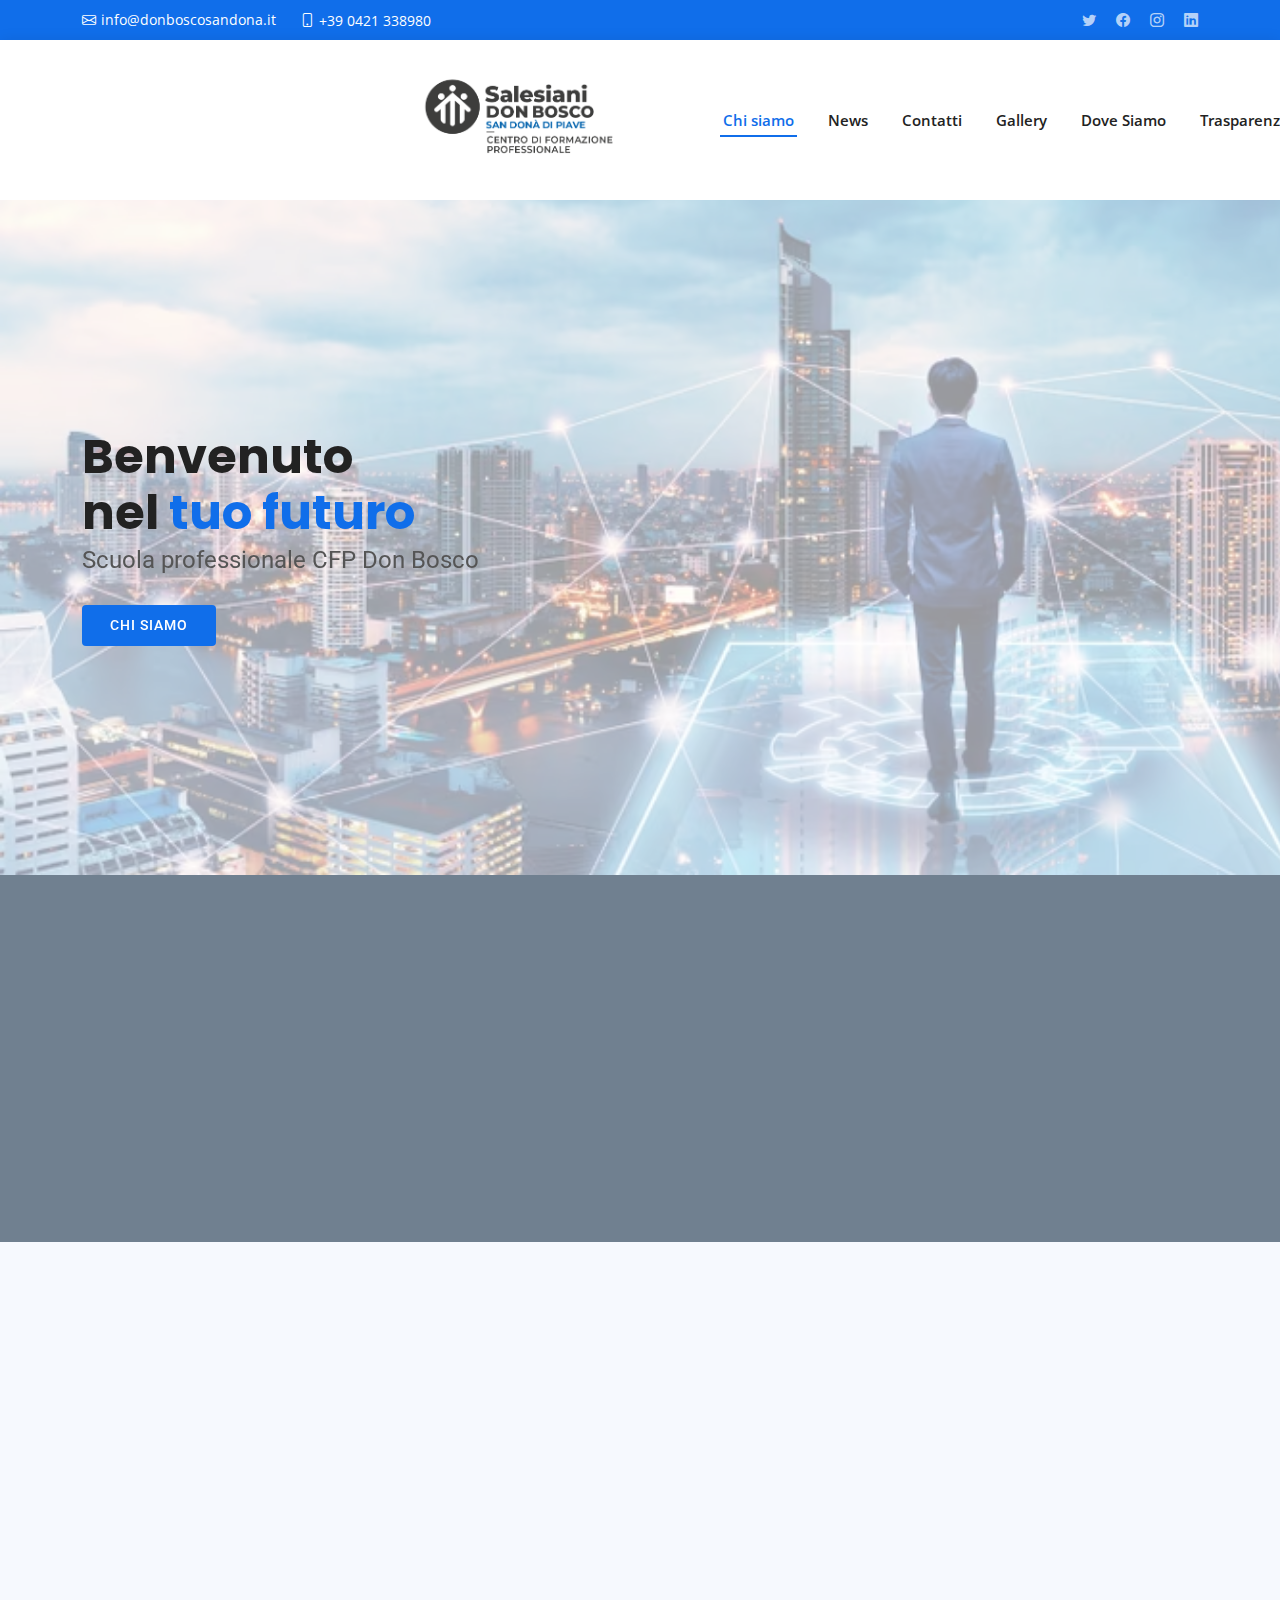
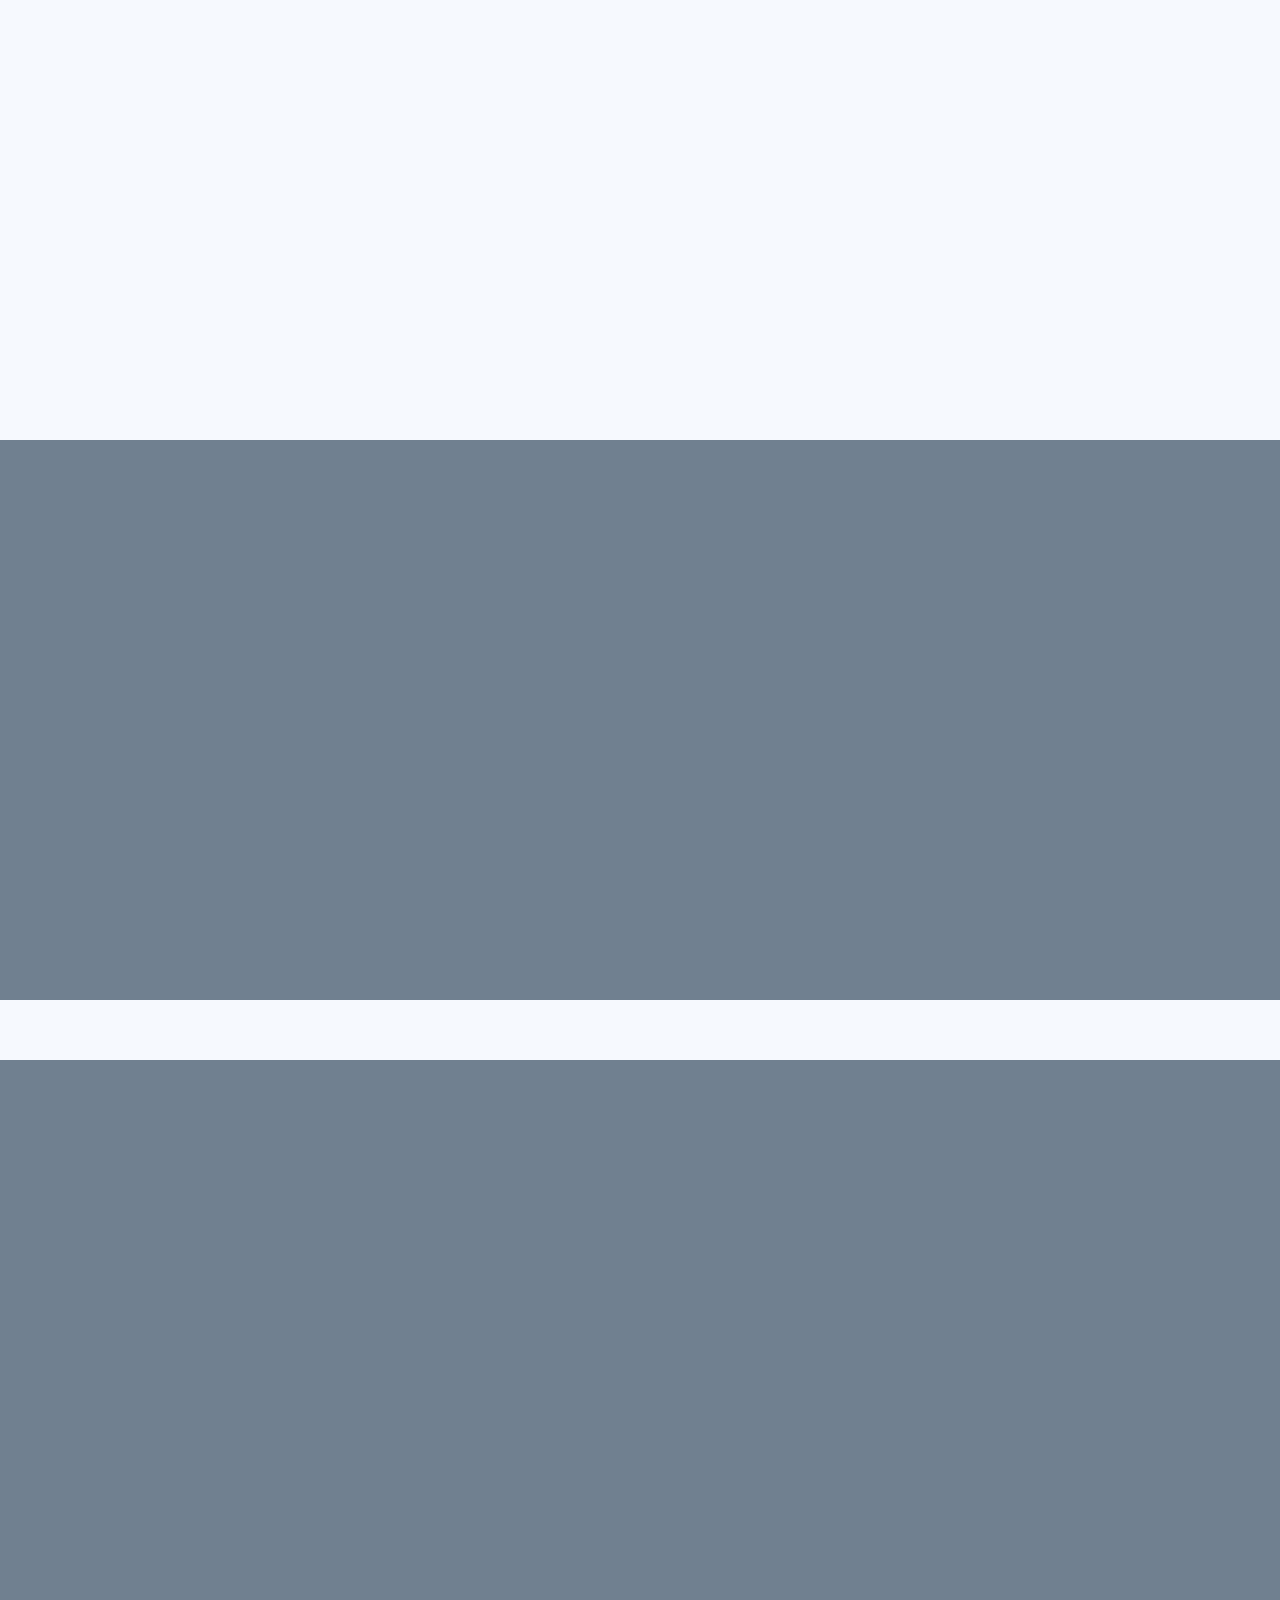
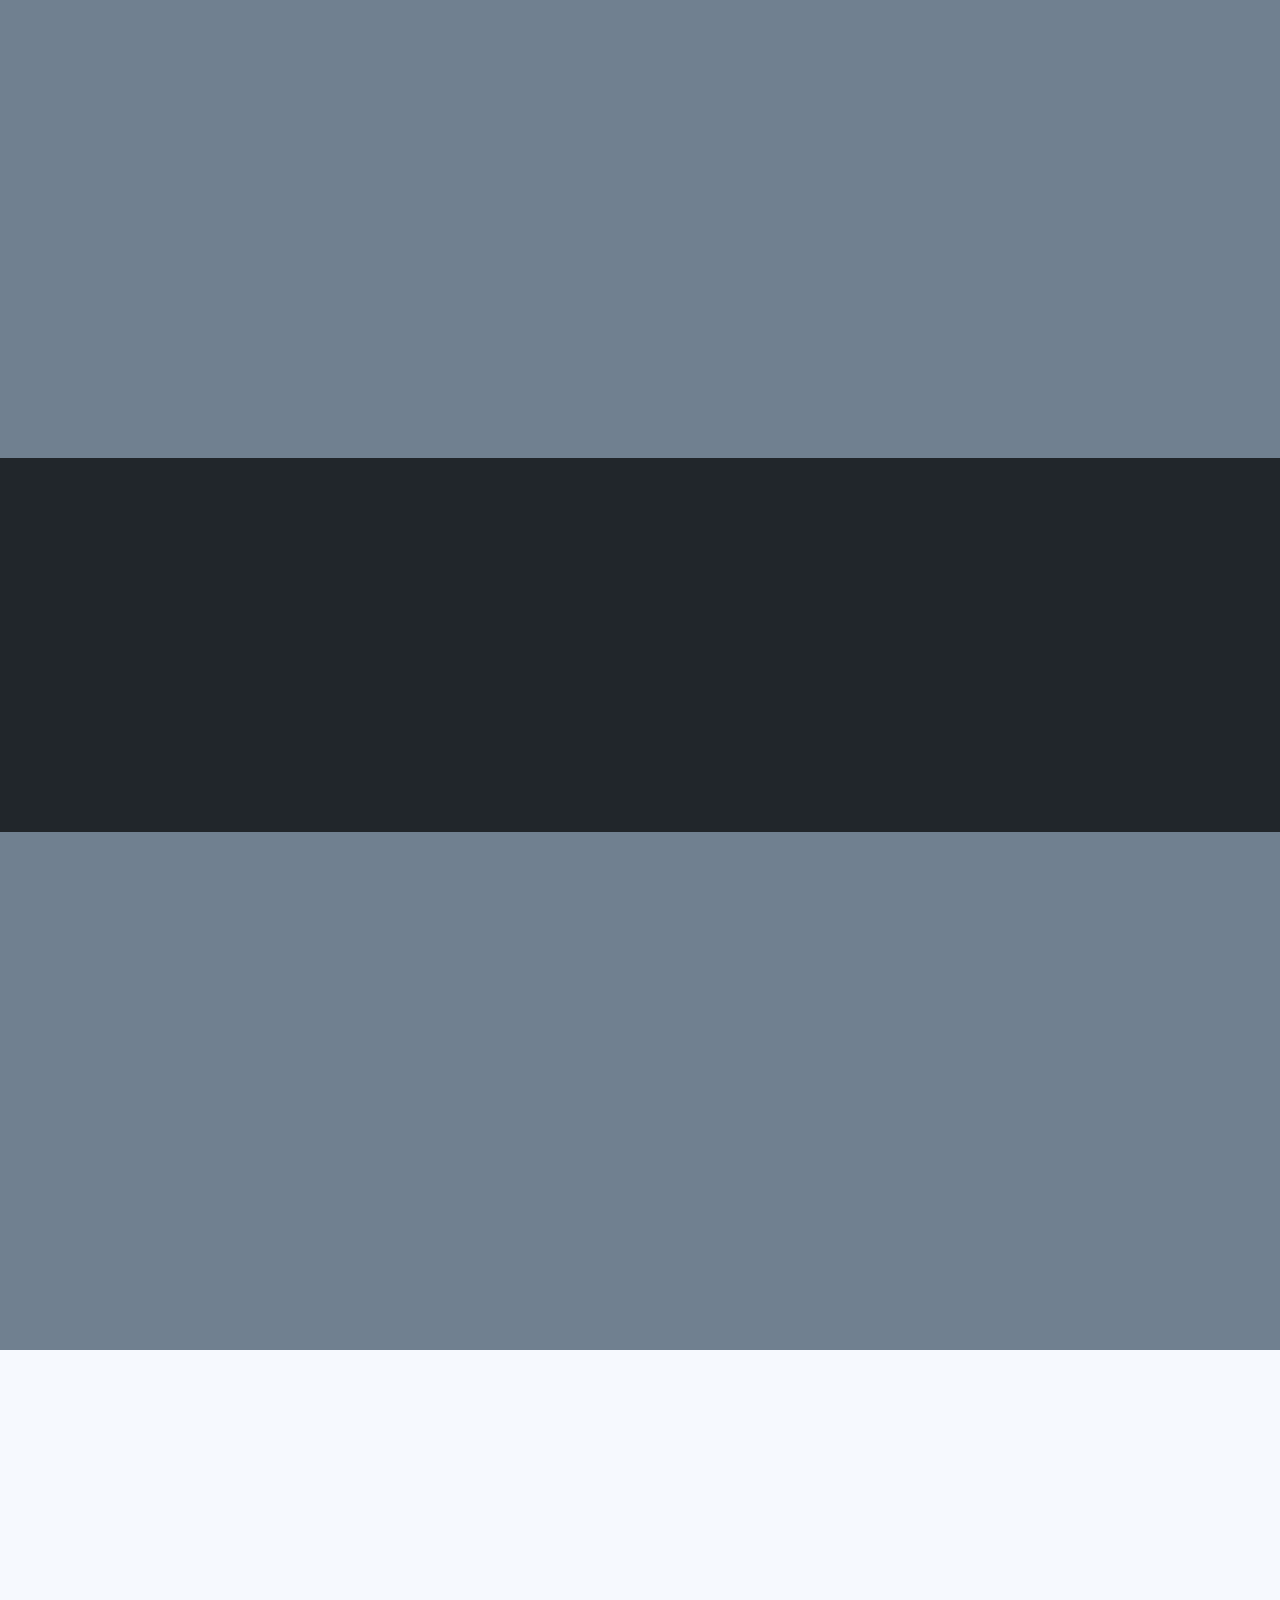
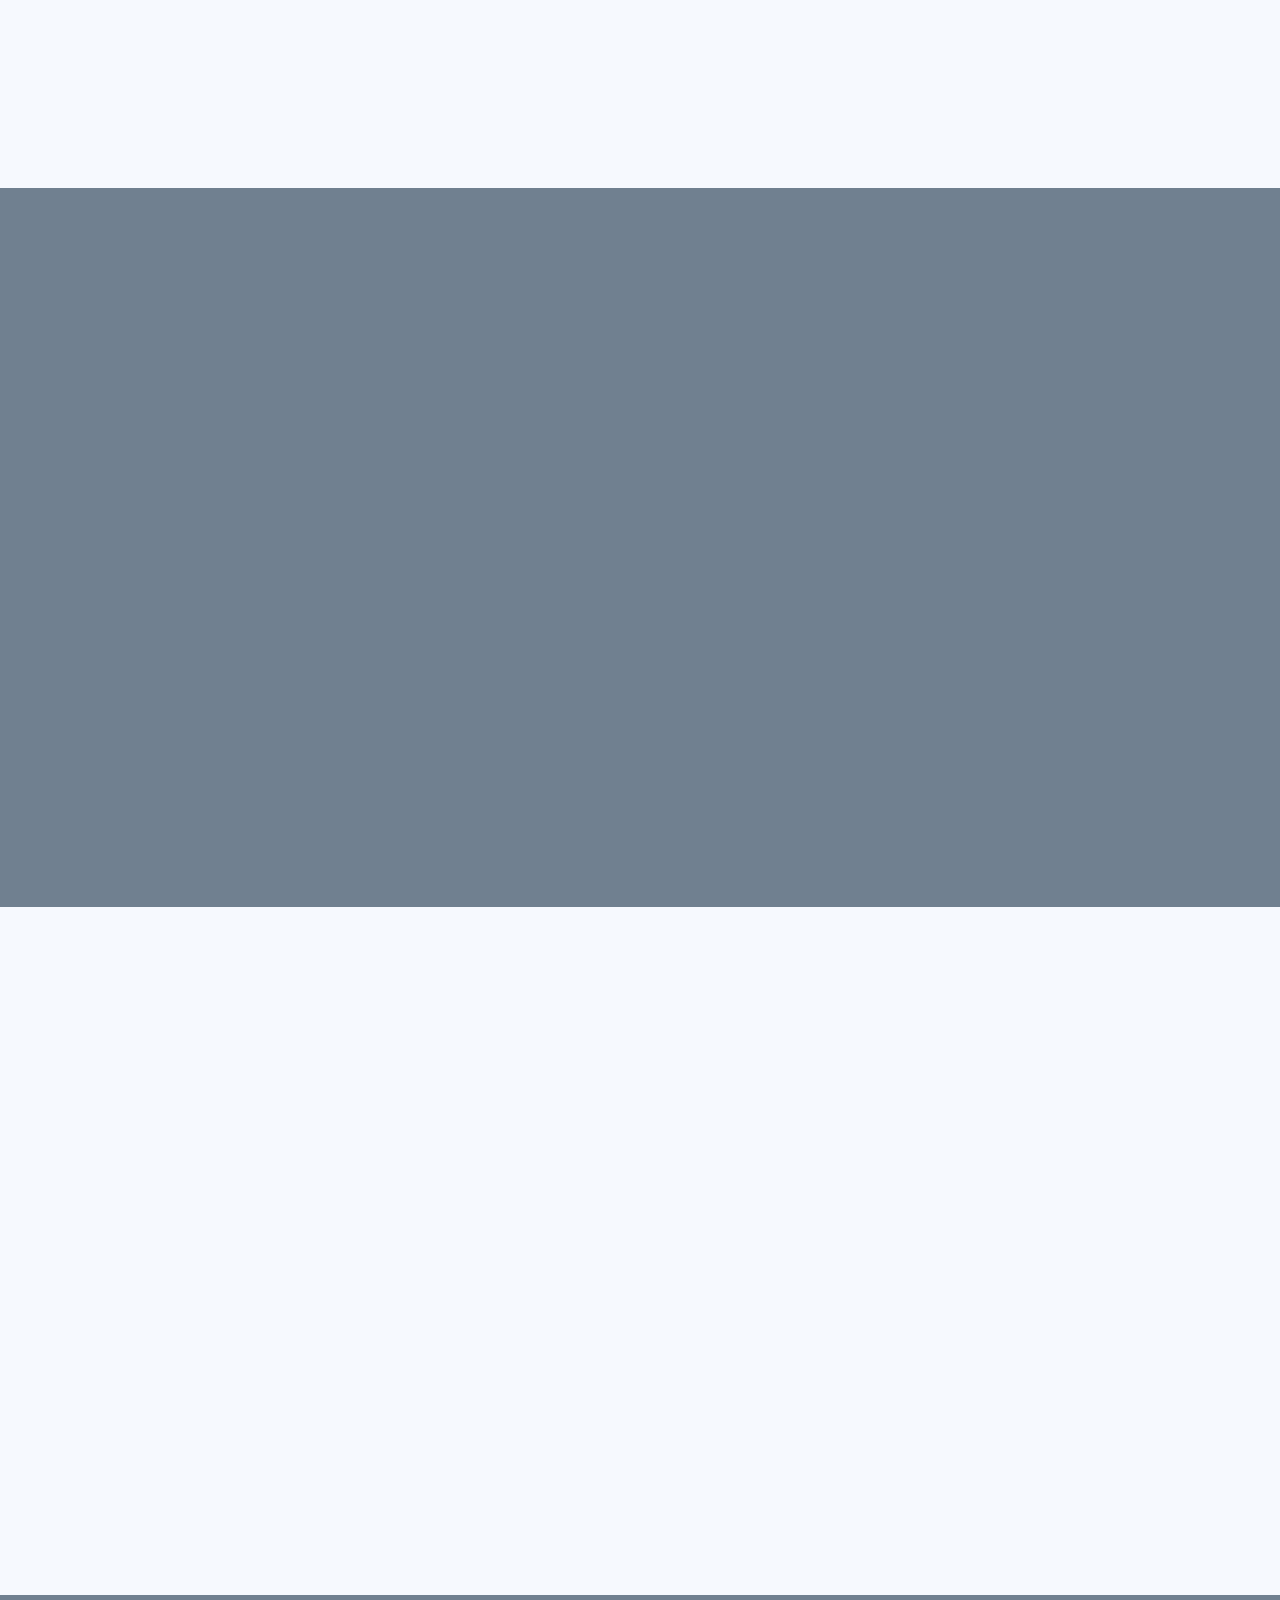
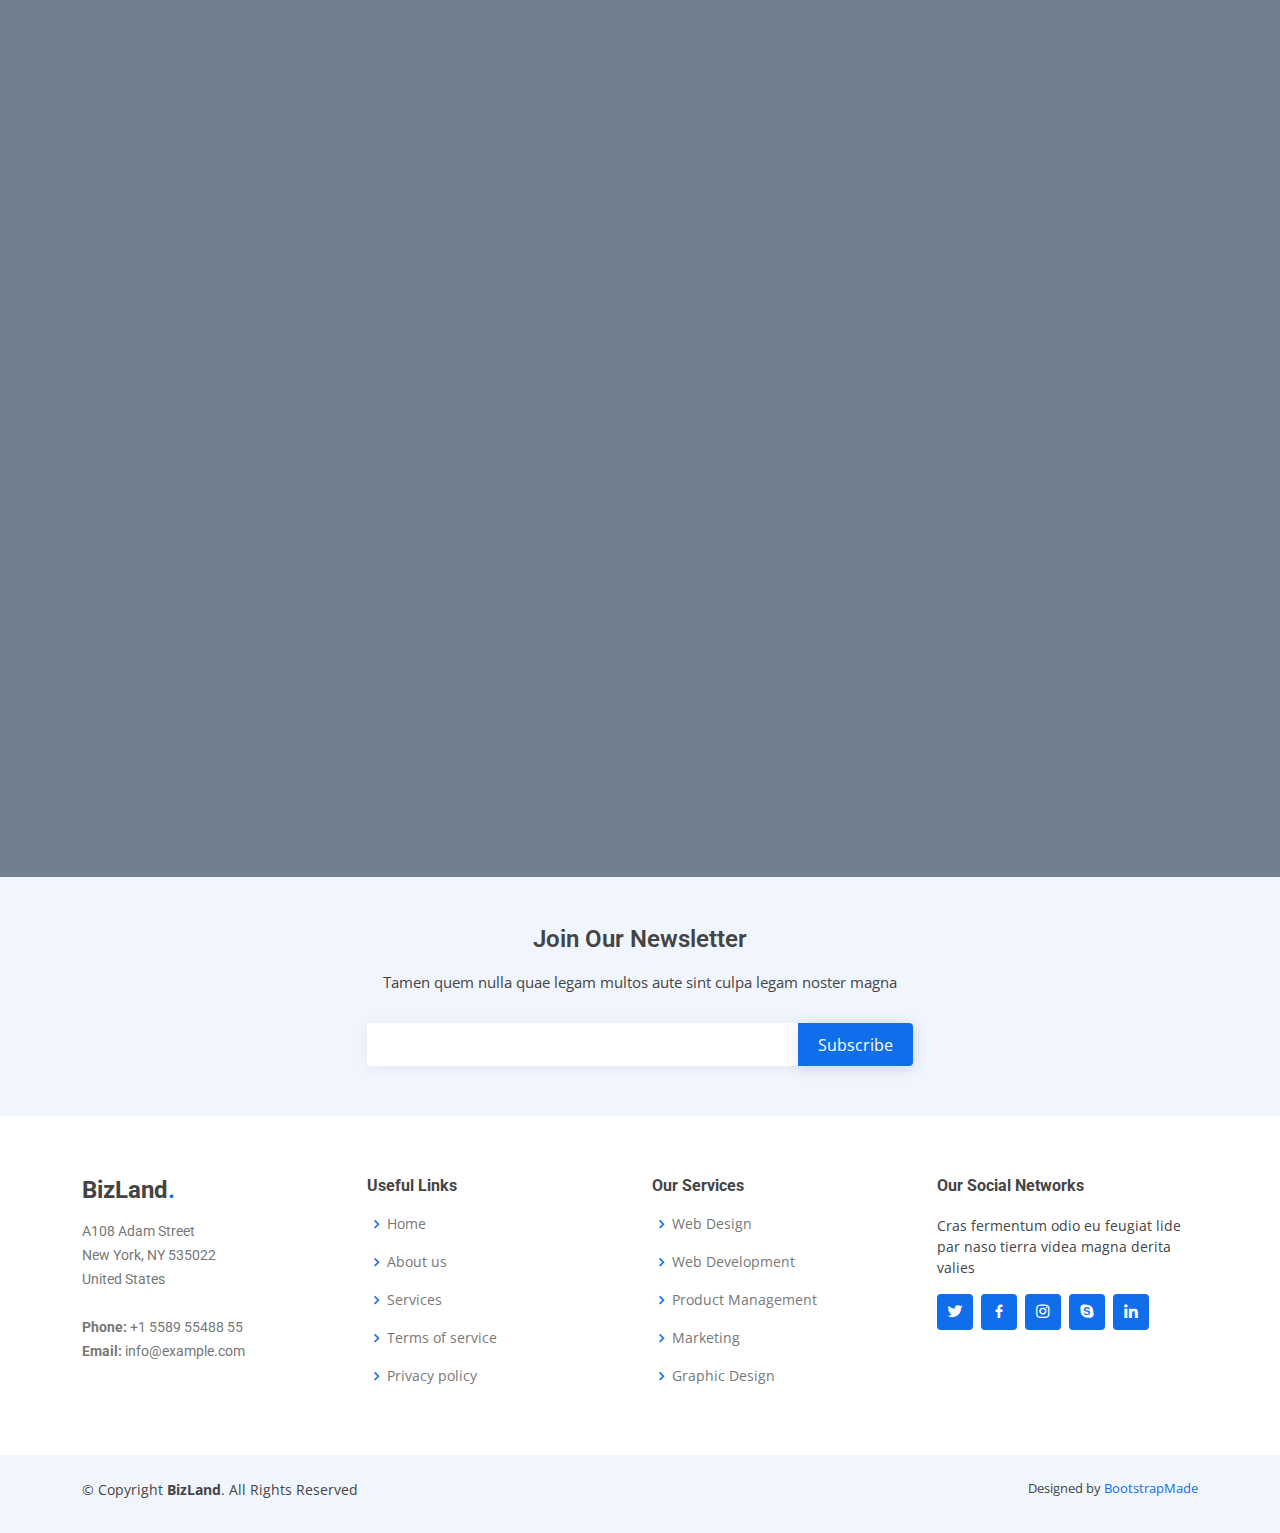
==== index.html @ 89f922c7 "agg" ====
<!DOCTYPE html>
<html lang="it">

<head>
  <meta charset="utf-8">
  <meta content="width=device-width, initial-scale=1.0" name="viewport">




  <title>CFP Don Bosco</title>
  <meta content="" name="description">
  <meta content="" name="keywords">

  <!-- Favicons -->
  <link href="assets/img/apple-touch-icon.png" rel="apple-touch-icon">

  <!-- Google Fonts -->
  <link href="https://fonts.googleapis.com/css?family=Open+Sans:300,300i,400,400i,600,600i,700,700i|Roboto:300,300i,400,400i,500,500i,600,600i,700,700i|Poppins:300,300i,400,400i,500,500i,600,600i,700,700i" rel="stylesheet">


  <!-- Vendor CSS Files -->
  <link href="assets/vendor/aos/aos.css" rel="stylesheet">
  <link href="assets/vendor/bootstrap/css/bootstrap.min.css" rel="stylesheet">
  <link href="assets/vendor/bootstrap-icons/bootstrap-icons.css" rel="stylesheet">
  <link href="assets/vendor/boxicons/css/boxicons.min.css" rel="stylesheet">
  <link href="assets/vendor/glightbox/css/glightbox.min.css" rel="stylesheet">
  <link href="assets/vendor/swiper/swiper-bundle.min.css" rel="stylesheet">

  <!-- Template Main CSS File -->
  <link href="assets/css/style.css" rel="stylesheet">

  <link rel="stylesheet" href="css/main.css">

  <link rel="icon" type="image/x-icon" href="img/salesiani.png">


</head>

<body>

  <!-- ======= Top Bar ======= -->
  <section id="topbar" class="d-flex align-items-center">
    <div class="container d-flex justify-content-center justify-content-md-between">
      <div class="contact-info d-flex align-items-center">
        <i class="bi bi-envelope d-flex align-items-center"><a href="mailto:info@donboscosandona.it">info@donboscosandona.it</a></i>
        <i class="bi bi-phone d-flex align-items-center ms-4"><span>+39 0421 338980</span></i>
      </div>
      <div class="social-links d-none d-md-flex align-items-center">
        <a href="#" class="twitter"><i class="bi bi-twitter"></i></a>
        <a href="#" class="facebook"><i class="bi bi-facebook"></i></a>
        <a href="#" class="instagram"><i class="bi bi-instagram"></i></a>
        <a href="#" class="linkedin"><i class="bi bi-linkedin"></i></i></a>
      </div>
    </div>
  </section>




  <!-- ======= Header ======= -->
  <header id="header" class="d-flex align-items-center" style="height: 160px;">

    <h1 style="margin-left: 400px; margin-right: 50px;"><a href="index.html"><img src="img/salesiani2.png" width="230px" height="100px" alt=""></a></h1>

    <div class="container d-flex align-items-center justify-content-between">

      <nav id="navbar" class="navbar">
        <ul>
          <li><a class="nav-link scrollto active" href="#chi">Chi siamo</a></li>
          <li><a class="nav-link scrollto" href="#news">News</a></li>
          <li><a class="nav-link scrollto" href="#contatti">Contatti</a></li>
          <li><a class="nav-link scrollto " href="#galleria">Gallery</a></li>
          <li><a class="nav-link scrollto" href="#dove">Dove Siamo</a></li>
          <li><a class="nav-link scrollto" href="#trasparenza">Trasparenza</a></li>
        </ul>
        <i class="bi bi-list mobile-nav-toggle"></i>
      </nav><!-- .navbar -->

    </div>
  </header><!-- End Header -->






  <!-- ======= Hero Section ======= -->
  <section id="hero" style="background-image: url('img/hero.png');" class="d-flex align-items-center">
    <div class="container" data-aos="zoom-out" data-aos-delay="100">
      <h1>Benvenuto <br> nel <span>tuo futuro</span></h1>
      <h2>Scuola professionale CFP Don Bosco </h2>
      <div class="d-flex">
        <a href="#chi siamo" class="btn-get-started scrollto">chi siamo</a>
      </div>
    </div>
  </section>
  <!-- End Hero -->





  <main id="main">


    <!-- ======= Featured Services Section ======= -->
    <section id="featured-services" class="featured-services">
      <div class="container" data-aos="fade-up">

        <div class="row">
          <div class="col-md-6 col-lg-3 d-flex align-items-stretch mb-5 mb-lg-0">
            <div class="icon-box" data-aos="fade-up" data-aos-delay="100">
              <div class="icon"><i class="bx bxl-dribbble"></i></div>
              <h4 class="title"><a href="">Lorem Ipsum</a></h4>
              <p class="description">Voluptatum deleniti atque corrupti quos dolores et quas molestias excepturi</p>
            </div>
          </div>

          <div class="col-md-6 col-lg-3 d-flex align-items-stretch mb-5 mb-lg-0">
            <div class="icon-box" data-aos="fade-up" data-aos-delay="200">
              <div class="icon"><i class="bx bx-file"></i></div>
              <h4 class="title"><a href="">Sed ut perspiciatis</a></h4>
              <p class="description">Duis aute irure dolor in reprehenderit in voluptate velit esse cillum dolore</p>
            </div>
          </div>

          <div class="col-md-6 col-lg-3 d-flex align-items-stretch mb-5 mb-lg-0">
            <div class="icon-box" data-aos="fade-up" data-aos-delay="300">
              <div class="icon"><i class="bx bx-tachometer"></i></div>
              <h4 class="title"><a href="">Magni Dolores</a></h4>
              <p class="description">Excepteur sint occaecat cupidatat non proident, sunt in culpa qui officia</p>
            </div>
          </div>

          <div class="col-md-6 col-lg-3 d-flex align-items-stretch mb-5 mb-lg-0">
            <div class="icon-box" data-aos="fade-up" data-aos-delay="400">
              <div class="icon"><i class="bx bx-world"></i></div>
              <h4 class="title"><a href="">Nemo Enim</a></h4>
              <p class="description">At vero eos et accusamus et iusto odio dignissimos ducimus qui blanditiis</p>
            </div>
          </div>

        </div>

      </div>
    </section><!-- End Featured Services Section -->

    <!-- ======= About Section ======= -->
    <section id="about" class="about section-bg">
      <div class="container" data-aos="fade-up">

        <div class="section-title">
          <h2>About</h2>
          <h3>Find Out More <span>About Us</span></h3>
          <p>Ut possimus qui ut temporibus culpa velit eveniet modi omnis est adipisci expedita at voluptas atque vitae autem.</p>
        </div>

        <div class="row">
          <div class="col-lg-6" data-aos="fade-right" data-aos-delay="100">
            <img src="assets/img/about.jpg" class="img-fluid" alt="">
          </div>
          <div class="col-lg-6 pt-4 pt-lg-0 content d-flex flex-column justify-content-center" data-aos="fade-up" data-aos-delay="100">
            <h3>Voluptatem dignissimos provident quasi corporis voluptates sit assumenda.</h3>
            <p class="fst-italic">
              Lorem ipsum dolor sit amet, consectetur adipiscing elit, sed do eiusmod tempor incididunt ut labore et dolore
              magna aliqua.
            </p>
            <ul>
              <li>
                <i class="bx bx-store-alt"></i>
                <div>
                  <h5>Ullamco laboris nisi ut aliquip consequat</h5>
                  <p>Magni facilis facilis repellendus cum excepturi quaerat praesentium libre trade</p>
                </div>
              </li>
              <li>
                <i class="bx bx-images"></i>
                <div>
                  <h5>Magnam soluta odio exercitationem reprehenderi</h5>
                  <p>Quo totam dolorum at pariatur aut distinctio dolorum laudantium illo direna pasata redi</p>
                </div>
              </li>
            </ul>
            <p>
              Ullamco laboris nisi ut aliquip ex ea commodo consequat. Duis aute irure dolor in reprehenderit in voluptate
              velit esse cillum dolore eu fugiat nulla pariatur. Excepteur sint occaecat cupidatat non proident, sunt in
              culpa qui officia deserunt mollit anim id est laborum
            </p>
          </div>
        </div>

      </div>
    </section><!-- End About Section -->

    <!-- ======= Skills Section ======= -->
    <section id="skills" class="skills">
      <div class="container" data-aos="fade-up">

        <div class="row skills-content">

          <div class="col-lg-6">

            <div class="progress">
              <span class="skill">HTML <i class="val">100%</i></span>
              <div class="progress-bar-wrap">
                <div class="progress-bar" role="progressbar" aria-valuenow="100" aria-valuemin="0" aria-valuemax="100"></div>
              </div>
            </div>

            <div class="progress">
              <span class="skill">CSS <i class="val">90%</i></span>
              <div class="progress-bar-wrap">
                <div class="progress-bar" role="progressbar" aria-valuenow="90" aria-valuemin="0" aria-valuemax="100"></div>
              </div>
            </div>

            <div class="progress">
              <span class="skill">JavaScript <i class="val">75%</i></span>
              <div class="progress-bar-wrap">
                <div class="progress-bar" role="progressbar" aria-valuenow="75" aria-valuemin="0" aria-valuemax="100"></div>
              </div>
            </div>

          </div>

          <div class="col-lg-6">

            <div class="progress">
              <span class="skill">PHP <i class="val">80%</i></span>
              <div class="progress-bar-wrap">
                <div class="progress-bar" role="progressbar" aria-valuenow="80" aria-valuemin="0" aria-valuemax="100"></div>
              </div>
            </div>

            <div class="progress">
              <span class="skill">WordPress/CMS <i class="val">90%</i></span>
              <div class="progress-bar-wrap">
                <div class="progress-bar" role="progressbar" aria-valuenow="90" aria-valuemin="0" aria-valuemax="100"></div>
              </div>
            </div>

            <div class="progress">
              <span class="skill">Photoshop <i class="val">55%</i></span>
              <div class="progress-bar-wrap">
                <div class="progress-bar" role="progressbar" aria-valuenow="55" aria-valuemin="0" aria-valuemax="100"></div>
              </div>
            </div>

          </div>

        </div>

      </div>
    </section><!-- End Skills Section -->

    <!-- ======= Counts Section ======= -->
    <section id="counts" class="counts">
      <div class="container" data-aos="fade-up">

        <div class="row">

          <div class="col-lg-3 col-md-6">
            <div class="count-box">
              <i class="bi bi-emoji-smile"></i>
              <span data-purecounter-start="0" data-purecounter-end="232" data-purecounter-duration="1" class="purecounter"></span>
              <p>Happy Clients</p>
            </div>
          </div>

          <div class="col-lg-3 col-md-6 mt-5 mt-md-0">
            <div class="count-box">
              <i class="bi bi-journal-richtext"></i>
              <span data-purecounter-start="0" data-purecounter-end="521" data-purecounter-duration="1" class="purecounter"></span>
              <p>Projects</p>
            </div>
          </div>

          <div class="col-lg-3 col-md-6 mt-5 mt-lg-0">
            <div class="count-box">
              <i class="bi bi-headset"></i>
              <span data-purecounter-start="0" data-purecounter-end="1463" data-purecounter-duration="1" class="purecounter"></span>
              <p>Hours Of Support</p>
            </div>
          </div>

          <div class="col-lg-3 col-md-6 mt-5 mt-lg-0">
            <div class="count-box">
              <i class="bi bi-people"></i>
              <span data-purecounter-start="0" data-purecounter-end="15" data-purecounter-duration="1" class="purecounter"></span>
              <p>Hard Workers</p>
            </div>
          </div>

        </div>

      </div>
    </section><!-- End Counts Section -->

    <!-- ======= Clients Section ======= -->
    <section id="clients" class="clients section-bg">
      <div class="container" data-aos="zoom-in">

        <div class="row">

          <div class="col-lg-2 col-md-4 col-6 d-flex align-items-center justify-content-center">
            <img src="assets/img/clients/client-1.png" class="img-fluid" alt="">
          </div>

          <div class="col-lg-2 col-md-4 col-6 d-flex align-items-center justify-content-center">
            <img src="assets/img/clients/client-2.png" class="img-fluid" alt="">
          </div>

          <div class="col-lg-2 col-md-4 col-6 d-flex align-items-center justify-content-center">
            <img src="assets/img/clients/client-3.png" class="img-fluid" alt="">
          </div>

          <div class="col-lg-2 col-md-4 col-6 d-flex align-items-center justify-content-center">
            <img src="assets/img/clients/client-4.png" class="img-fluid" alt="">
          </div>

          <div class="col-lg-2 col-md-4 col-6 d-flex align-items-center justify-content-center">
            <img src="assets/img/clients/client-5.png" class="img-fluid" alt="">
          </div>

          <div class="col-lg-2 col-md-4 col-6 d-flex align-items-center justify-content-center">
            <img src="assets/img/clients/client-6.png" class="img-fluid" alt="">
          </div>

        </div>

      </div>
    </section><!-- End Clients Section -->

    <!-- ======= Services Section ======= -->
    <section id="services" class="services">
      <div class="container" data-aos="fade-up">

        <div class="section-title">
          <h2>Services</h2>
          <h3>Check our <span>Services</span></h3>
          <p>Ut possimus qui ut temporibus culpa velit eveniet modi omnis est adipisci expedita at voluptas atque vitae autem.</p>
        </div>

        <div class="row">
          <div class="col-lg-4 col-md-6 d-flex align-items-stretch" data-aos="zoom-in" data-aos-delay="100">
            <div class="icon-box">
              <div class="icon"><i class="bx bxl-dribbble"></i></div>
              <h4><a href="">Lorem Ipsum</a></h4>
              <p>Voluptatum deleniti atque corrupti quos dolores et quas molestias excepturi</p>
            </div>
          </div>

          <div class="col-lg-4 col-md-6 d-flex align-items-stretch mt-4 mt-md-0" data-aos="zoom-in" data-aos-delay="200">
            <div class="icon-box">
              <div class="icon"><i class="bx bx-file"></i></div>
              <h4><a href="">Sed ut perspiciatis</a></h4>
              <p>Duis aute irure dolor in reprehenderit in voluptate velit esse cillum dolore</p>
            </div>
          </div>

          <div class="col-lg-4 col-md-6 d-flex align-items-stretch mt-4 mt-lg-0" data-aos="zoom-in" data-aos-delay="300">
            <div class="icon-box">
              <div class="icon"><i class="bx bx-tachometer"></i></div>
              <h4><a href="">Magni Dolores</a></h4>
              <p>Excepteur sint occaecat cupidatat non proident, sunt in culpa qui officia</p>
            </div>
          </div>

          <div class="col-lg-4 col-md-6 d-flex align-items-stretch mt-4" data-aos="zoom-in" data-aos-delay="100">
            <div class="icon-box">
              <div class="icon"><i class="bx bx-world"></i></div>
              <h4><a href="">Nemo Enim</a></h4>
              <p>At vero eos et accusamus et iusto odio dignissimos ducimus qui blanditiis</p>
            </div>
          </div>

          <div class="col-lg-4 col-md-6 d-flex align-items-stretch mt-4" data-aos="zoom-in" data-aos-delay="200">
            <div class="icon-box">
              <div class="icon"><i class="bx bx-slideshow"></i></div>
              <h4><a href="">Dele cardo</a></h4>
              <p>Quis consequatur saepe eligendi voluptatem consequatur dolor consequuntur</p>
            </div>
          </div>

          <div class="col-lg-4 col-md-6 d-flex align-items-stretch mt-4" data-aos="zoom-in" data-aos-delay="300">
            <div class="icon-box">
              <div class="icon"><i class="bx bx-arch"></i></div>
              <h4><a href="">Divera don</a></h4>
              <p>Modi nostrum vel laborum. Porro fugit error sit minus sapiente sit aspernatur</p>
            </div>
          </div>

        </div>

      </div>
    </section><!-- End Services Section -->

    <!-- ======= Testimonials Section ======= -->
    <section id="testimonials" class="testimonials">
      <div class="container" data-aos="zoom-in">

        <div class="testimonials-slider swiper" data-aos="fade-up" data-aos-delay="100">
          <div class="swiper-wrapper">

            <div class="swiper-slide">
              <div class="testimonial-item">
                <img src="assets/img/testimonials/testimonials-1.jpg" class="testimonial-img" alt="">
                <h3>Saul Goodman</h3>
                <h4>Ceo &amp; Founder</h4>
                <p>
                  <i class="bx bxs-quote-alt-left quote-icon-left"></i>
                  Proin iaculis purus consequat sem cure digni ssim donec porttitora entum suscipit rhoncus. Accusantium quam, ultricies eget id, aliquam eget nibh et. Maecen aliquam, risus at semper.
                  <i class="bx bxs-quote-alt-right quote-icon-right"></i>
                </p>
              </div>
            </div><!-- End testimonial item -->

            <div class="swiper-slide">
              <div class="testimonial-item">
                <img src="assets/img/testimonials/testimonials-2.jpg" class="testimonial-img" alt="">
                <h3>Sara Wilsson</h3>
                <h4>Designer</h4>
                <p>
                  <i class="bx bxs-quote-alt-left quote-icon-left"></i>
                  Export tempor illum tamen malis malis eram quae irure esse labore quem cillum quid cillum eram malis quorum velit fore eram velit sunt aliqua noster fugiat irure amet legam anim culpa.
                  <i class="bx bxs-quote-alt-right quote-icon-right"></i>
                </p>
              </div>
            </div><!-- End testimonial item -->

            <div class="swiper-slide">
              <div class="testimonial-item">
                <img src="assets/img/testimonials/testimonials-3.jpg" class="testimonial-img" alt="">
                <h3>Jena Karlis</h3>
                <h4>Store Owner</h4>
                <p>
                  <i class="bx bxs-quote-alt-left quote-icon-left"></i>
                  Enim nisi quem export duis labore cillum quae magna enim sint quorum nulla quem veniam duis minim tempor labore quem eram duis noster aute amet eram fore quis sint minim.
                  <i class="bx bxs-quote-alt-right quote-icon-right"></i>
                </p>
              </div>
            </div><!-- End testimonial item -->

            <div class="swiper-slide">
              <div class="testimonial-item">
                <img src="assets/img/testimonials/testimonials-4.jpg" class="testimonial-img" alt="">
                <h3>Matt Brandon</h3>
                <h4>Freelancer</h4>
                <p>
                  <i class="bx bxs-quote-alt-left quote-icon-left"></i>
                  Fugiat enim eram quae cillum dolore dolor amet nulla culpa multos export minim fugiat minim velit minim dolor enim duis veniam ipsum anim magna sunt elit fore quem dolore labore illum veniam.
                  <i class="bx bxs-quote-alt-right quote-icon-right"></i>
                </p>
              </div>
            </div><!-- End testimonial item -->

            <div class="swiper-slide">
              <div class="testimonial-item">
                <img src="assets/img/testimonials/testimonials-5.jpg" class="testimonial-img" alt="">
                <h3>John Larson</h3>
                <h4>Entrepreneur</h4>
                <p>
                  <i class="bx bxs-quote-alt-left quote-icon-left"></i>
                  Quis quorum aliqua sint quem legam fore sunt eram irure aliqua veniam tempor noster veniam enim culpa labore duis sunt culpa nulla illum cillum fugiat legam esse veniam culpa fore nisi cillum quid.
                  <i class="bx bxs-quote-alt-right quote-icon-right"></i>
                </p>
              </div>
            </div><!-- End testimonial item -->

          </div>
          <div class="swiper-pagination"></div>
        </div>

      </div>
    </section><!-- End Testimonials Section -->

    <!-- ======= Portfolio Section ======= -->
    <section id="portfolio" class="portfolio">
      <div class="container" data-aos="fade-up">

        <div class="section-title">
          <h2>Portfolio</h2>
          <h3>Check our <span>Portfolio</span></h3>
          <p>Ut possimus qui ut temporibus culpa velit eveniet modi omnis est adipisci expedita at voluptas atque vitae autem.</p>
        </div>

        <div class="row" data-aos="fade-up" data-aos-delay="100">
          <div class="col-lg-12 d-flex justify-content-center">
            <ul id="portfolio-flters">
              <li data-filter="*" class="filter-active">All</li>
              <li data-filter=".filter-app">App</li>
              <li data-filter=".filter-card">Card</li>
              <li data-filter=".filter-web">Web</li>
            </ul>
          </div>
        </div>

        <div class="row portfolio-container" data-aos="fade-up" data-aos-delay="200">

          <div class="col-lg-4 col-md-6 portfolio-item filter-app">
            <img src="assets/img/portfolio/portfolio-1.jpg" class="img-fluid" alt="">
            <div class="portfolio-info">
              <h4>App 1</h4>
              <p>App</p>
              <a href="assets/img/portfolio/portfolio-1.jpg" data-gallery="portfolioGallery" class="portfolio-lightbox preview-link" title="App 1"><i class="bx bx-plus"></i></a>
              <a href="portfolio-details.html" class="details-link" title="More Details"><i class="bx bx-link"></i></a>
            </div>
          </div>

          <div class="col-lg-4 col-md-6 portfolio-item filter-web">
            <img src="assets/img/portfolio/portfolio-2.jpg" class="img-fluid" alt="">
            <div class="portfolio-info">
              <h4>Web 3</h4>
              <p>Web</p>
              <a href="assets/img/portfolio/portfolio-2.jpg" data-gallery="portfolioGallery" class="portfolio-lightbox preview-link" title="Web 3"><i class="bx bx-plus"></i></a>
              <a href="portfolio-details.html" class="details-link" title="More Details"><i class="bx bx-link"></i></a>
            </div>
          </div>

          <div class="col-lg-4 col-md-6 portfolio-item filter-app">
            <img src="assets/img/portfolio/portfolio-3.jpg" class="img-fluid" alt="">
            <div class="portfolio-info">
              <h4>App 2</h4>
              <p>App</p>
              <a href="assets/img/portfolio/portfolio-3.jpg" data-gallery="portfolioGallery" class="portfolio-lightbox preview-link" title="App 2"><i class="bx bx-plus"></i></a>
              <a href="portfolio-details.html" class="details-link" title="More Details"><i class="bx bx-link"></i></a>
            </div>
          </div>

          <div class="col-lg-4 col-md-6 portfolio-item filter-card">
            <img src="assets/img/portfolio/portfolio-4.jpg" class="img-fluid" alt="">
            <div class="portfolio-info">
              <h4>Card 2</h4>
              <p>Card</p>
              <a href="assets/img/portfolio/portfolio-4.jpg" data-gallery="portfolioGallery" class="portfolio-lightbox preview-link" title="Card 2"><i class="bx bx-plus"></i></a>
              <a href="portfolio-details.html" class="details-link" title="More Details"><i class="bx bx-link"></i></a>
            </div>
          </div>

          <div class="col-lg-4 col-md-6 portfolio-item filter-web">
            <img src="assets/img/portfolio/portfolio-5.jpg" class="img-fluid" alt="">
            <div class="portfolio-info">
              <h4>Web 2</h4>
              <p>Web</p>
              <a href="assets/img/portfolio/portfolio-5.jpg" data-gallery="portfolioGallery" class="portfolio-lightbox preview-link" title="Web 2"><i class="bx bx-plus"></i></a>
              <a href="portfolio-details.html" class="details-link" title="More Details"><i class="bx bx-link"></i></a>
            </div>
          </div>

          <div class="col-lg-4 col-md-6 portfolio-item filter-app">
            <img src="assets/img/portfolio/portfolio-6.jpg" class="img-fluid" alt="">
            <div class="portfolio-info">
              <h4>App 3</h4>
              <p>App</p>
              <a href="assets/img/portfolio/portfolio-6.jpg" data-gallery="portfolioGallery" class="portfolio-lightbox preview-link" title="App 3"><i class="bx bx-plus"></i></a>
              <a href="portfolio-details.html" class="details-link" title="More Details"><i class="bx bx-link"></i></a>
            </div>
          </div>

          <div class="col-lg-4 col-md-6 portfolio-item filter-card">
            <img src="assets/img/portfolio/portfolio-7.jpg" class="img-fluid" alt="">
            <div class="portfolio-info">
              <h4>Card 1</h4>
              <p>Card</p>
              <a href="assets/img/portfolio/portfolio-7.jpg" data-gallery="portfolioGallery" class="portfolio-lightbox preview-link" title="Card 1"><i class="bx bx-plus"></i></a>
              <a href="portfolio-details.html" class="details-link" title="More Details"><i class="bx bx-link"></i></a>
            </div>
          </div>

          <div class="col-lg-4 col-md-6 portfolio-item filter-card">
            <img src="assets/img/portfolio/portfolio-8.jpg" class="img-fluid" alt="">
            <div class="portfolio-info">
              <h4>Card 3</h4>
              <p>Card</p>
              <a href="assets/img/portfolio/portfolio-8.jpg" data-gallery="portfolioGallery" class="portfolio-lightbox preview-link" title="Card 3"><i class="bx bx-plus"></i></a>
              <a href="portfolio-details.html" class="details-link" title="More Details"><i class="bx bx-link"></i></a>
            </div>
          </div>

          <div class="col-lg-4 col-md-6 portfolio-item filter-web">
            <img src="assets/img/portfolio/portfolio-9.jpg" class="img-fluid" alt="">
            <div class="portfolio-info">
              <h4>Web 3</h4>
              <p>Web</p>
              <a href="assets/img/portfolio/portfolio-9.jpg" data-gallery="portfolioGallery" class="portfolio-lightbox preview-link" title="Web 3"><i class="bx bx-plus"></i></a>
              <a href="portfolio-details.html" class="details-link" title="More Details"><i class="bx bx-link"></i></a>
            </div>
          </div>

        </div>

      </div>
    </section><!-- End Portfolio Section -->

    <!-- ======= Team Section ======= -->
    <section id="team" class="team section-bg">
      <div class="container" data-aos="fade-up">

        <div class="section-title">
          <h2>Team</h2>
          <h3>Our Hardworking <span>Team</span></h3>
          <p>Ut possimus qui ut temporibus culpa velit eveniet modi omnis est adipisci expedita at voluptas atque vitae autem.</p>
        </div>

        <div class="row">

          <div class="col-lg-3 col-md-6 d-flex align-items-stretch" data-aos="fade-up" data-aos-delay="100">
            <div class="member">
              <div class="member-img">
                <img src="assets/img/team/team-1.jpg" class="img-fluid" alt="">
                <div class="social">
                  <a href=""><i class="bi bi-twitter"></i></a>
                  <a href=""><i class="bi bi-facebook"></i></a>
                  <a href=""><i class="bi bi-instagram"></i></a>
                  <a href=""><i class="bi bi-linkedin"></i></a>
                </div>
              </div>
              <div class="member-info">
                <h4>Walter White</h4>
                <span>Chief Executive Officer</span>
              </div>
            </div>
          </div>

          <div class="col-lg-3 col-md-6 d-flex align-items-stretch" data-aos="fade-up" data-aos-delay="200">
            <div class="member">
              <div class="member-img">
                <img src="assets/img/team/team-2.jpg" class="img-fluid" alt="">
                <div class="social">
                  <a href=""><i class="bi bi-twitter"></i></a>
                  <a href=""><i class="bi bi-facebook"></i></a>
                  <a href=""><i class="bi bi-instagram"></i></a>
                  <a href=""><i class="bi bi-linkedin"></i></a>
                </div>
              </div>
              <div class="member-info">
                <h4>Sarah Jhonson</h4>
                <span>Product Manager</span>
              </div>
            </div>
          </div>

          <div class="col-lg-3 col-md-6 d-flex align-items-stretch" data-aos="fade-up" data-aos-delay="300">
            <div class="member">
              <div class="member-img">
                <img src="assets/img/team/team-3.jpg" class="img-fluid" alt="">
                <div class="social">
                  <a href=""><i class="bi bi-twitter"></i></a>
                  <a href=""><i class="bi bi-facebook"></i></a>
                  <a href=""><i class="bi bi-instagram"></i></a>
                  <a href=""><i class="bi bi-linkedin"></i></a>
                </div>
              </div>
              <div class="member-info">
                <h4>William Anderson</h4>
                <span>CTO</span>
              </div>
            </div>
          </div>

          <div class="col-lg-3 col-md-6 d-flex align-items-stretch" data-aos="fade-up" data-aos-delay="400">
            <div class="member">
              <div class="member-img">
                <img src="assets/img/team/team-4.jpg" class="img-fluid" alt="">
                <div class="social">
                  <a href=""><i class="bi bi-twitter"></i></a>
                  <a href=""><i class="bi bi-facebook"></i></a>
                  <a href=""><i class="bi bi-instagram"></i></a>
                  <a href=""><i class="bi bi-linkedin"></i></a>
                </div>
              </div>
              <div class="member-info">
                <h4>Amanda Jepson</h4>
                <span>Accountant</span>
              </div>
            </div>
          </div>

        </div>

      </div>
    </section><!-- End Team Section -->

    <!-- ======= Pricing Section ======= -->
    <section id="pricing" class="pricing">
      <div class="container" data-aos="fade-up">

        <div class="section-title">
          <h2>Pricing</h2>
          <h3>Check our <span>Pricing</span></h3>
          <p>Ut possimus qui ut temporibus culpa velit eveniet modi omnis est adipisci expedita at voluptas atque vitae autem.</p>
        </div>

        <div class="row">

          <div class="col-lg-3 col-md-6" data-aos="fade-up" data-aos-delay="100">
            <div class="box">
              <h3>Free</h3>
              <h4><sup>$</sup>0<span> / month</span></h4>
              <ul>
                <li>Aida dere</li>
                <li>Nec feugiat nisl</li>
                <li>Nulla at volutpat dola</li>
                <li class="na">Pharetra massa</li>
                <li class="na">Massa ultricies mi</li>
              </ul>
              <div class="btn-wrap">
                <a href="#" class="btn-buy">Buy Now</a>
              </div>
            </div>
          </div>

          <div class="col-lg-3 col-md-6 mt-4 mt-md-0" data-aos="fade-up" data-aos-delay="200">
            <div class="box featured">
              <h3>Business</h3>
              <h4><sup>$</sup>19<span> / month</span></h4>
              <ul>
                <li>Aida dere</li>
                <li>Nec feugiat nisl</li>
                <li>Nulla at volutpat dola</li>
                <li>Pharetra massa</li>
                <li class="na">Massa ultricies mi</li>
              </ul>
              <div class="btn-wrap">
                <a href="#" class="btn-buy">Buy Now</a>
              </div>
            </div>
          </div>

          <div class="col-lg-3 col-md-6 mt-4 mt-lg-0" data-aos="fade-up" data-aos-delay="300">
            <div class="box">
              <h3>Developer</h3>
              <h4><sup>$</sup>29<span> / month</span></h4>
              <ul>
                <li>Aida dere</li>
                <li>Nec feugiat nisl</li>
                <li>Nulla at volutpat dola</li>
                <li>Pharetra massa</li>
                <li>Massa ultricies mi</li>
              </ul>
              <div class="btn-wrap">
                <a href="#" class="btn-buy">Buy Now</a>
              </div>
            </div>
          </div>

          <div class="col-lg-3 col-md-6 mt-4 mt-lg-0" data-aos="fade-up" data-aos-delay="400">
            <div class="box">
              <span class="advanced">Advanced</span>
              <h3>Ultimate</h3>
              <h4><sup>$</sup>49<span> / month</span></h4>
              <ul>
                <li>Aida dere</li>
                <li>Nec feugiat nisl</li>
                <li>Nulla at volutpat dola</li>
                <li>Pharetra massa</li>
                <li>Massa ultricies mi</li>
              </ul>
              <div class="btn-wrap">
                <a href="#" class="btn-buy">Buy Now</a>
              </div>
            </div>
          </div>

        </div>

      </div>
    </section><!-- End Pricing Section -->

    <!-- ======= Frequently Asked Questions Section ======= -->
    <section id="faq" class="faq section-bg">
      <div class="container" data-aos="fade-up">

        <div class="section-title">
          <h2>F.A.Q</h2>
          <h3>Frequently Asked <span>Questions</span></h3>
          <p>Ut possimus qui ut temporibus culpa velit eveniet modi omnis est adipisci expedita at voluptas atque vitae autem.</p>
        </div>

        <div class="row justify-content-center">
          <div class="col-xl-10">
            <ul class="faq-list">

              <li>
                <div data-bs-toggle="collapse" class="collapsed question" href="#faq1">Non consectetur a erat nam at lectus urna duis? <i class="bi bi-chevron-down icon-show"></i><i class="bi bi-chevron-up icon-close"></i></div>
                <div id="faq1" class="collapse" data-bs-parent=".faq-list">
                  <p>
                    Feugiat pretium nibh ipsum consequat. Tempus iaculis urna id volutpat lacus laoreet non curabitur gravida. Venenatis lectus magna fringilla urna porttitor rhoncus dolor purus non.
                  </p>
                </div>
              </li>

              <li>
                <div data-bs-toggle="collapse" href="#faq2" class="collapsed question">Feugiat scelerisque varius morbi enim nunc faucibus a pellentesque? <i class="bi bi-chevron-down icon-show"></i><i class="bi bi-chevron-up icon-close"></i></div>
                <div id="faq2" class="collapse" data-bs-parent=".faq-list">
                  <p>
                    Dolor sit amet consectetur adipiscing elit pellentesque habitant morbi. Id interdum velit laoreet id donec ultrices. Fringilla phasellus faucibus scelerisque eleifend donec pretium. Est pellentesque elit ullamcorper dignissim. Mauris ultrices eros in cursus turpis massa tincidunt dui.
                  </p>
                </div>
              </li>

              <li>
                <div data-bs-toggle="collapse" href="#faq3" class="collapsed question">Dolor sit amet consectetur adipiscing elit pellentesque habitant morbi? <i class="bi bi-chevron-down icon-show"></i><i class="bi bi-chevron-up icon-close"></i></div>
                <div id="faq3" class="collapse" data-bs-parent=".faq-list">
                  <p>
                    Eleifend mi in nulla posuere sollicitudin aliquam ultrices sagittis orci. Faucibus pulvinar elementum integer enim. Sem nulla pharetra diam sit amet nisl suscipit. Rutrum tellus pellentesque eu tincidunt. Lectus urna duis convallis convallis tellus. Urna molestie at elementum eu facilisis sed odio morbi quis
                  </p>
                </div>
              </li>

              <li>
                <div data-bs-toggle="collapse" href="#faq4" class="collapsed question">Ac odio tempor orci dapibus. Aliquam eleifend mi in nulla? <i class="bi bi-chevron-down icon-show"></i><i class="bi bi-chevron-up icon-close"></i></div>
                <div id="faq4" class="collapse" data-bs-parent=".faq-list">
                  <p>
                    Dolor sit amet consectetur adipiscing elit pellentesque habitant morbi. Id interdum velit laoreet id donec ultrices. Fringilla phasellus faucibus scelerisque eleifend donec pretium. Est pellentesque elit ullamcorper dignissim. Mauris ultrices eros in cursus turpis massa tincidunt dui.
                  </p>
                </div>
              </li>

              <li>
                <div data-bs-toggle="collapse" href="#faq5" class="collapsed question">Tempus quam pellentesque nec nam aliquam sem et tortor consequat? <i class="bi bi-chevron-down icon-show"></i><i class="bi bi-chevron-up icon-close"></i></div>
                <div id="faq5" class="collapse" data-bs-parent=".faq-list">
                  <p>
                    Molestie a iaculis at erat pellentesque adipiscing commodo. Dignissim suspendisse in est ante in. Nunc vel risus commodo viverra maecenas accumsan. Sit amet nisl suscipit adipiscing bibendum est. Purus gravida quis blandit turpis cursus in
                  </p>
                </div>
              </li>

              <li>
                <div data-bs-toggle="collapse" href="#faq6" class="collapsed question">Tortor vitae purus faucibus ornare. Varius vel pharetra vel turpis nunc eget lorem dolor? <i class="bi bi-chevron-down icon-show"></i><i class="bi bi-chevron-up icon-close"></i></div>
                <div id="faq6" class="collapse" data-bs-parent=".faq-list">
                  <p>
                    Laoreet sit amet cursus sit amet dictum sit amet justo. Mauris vitae ultricies leo integer malesuada nunc vel. Tincidunt eget nullam non nisi est sit amet. Turpis nunc eget lorem dolor sed. Ut venenatis tellus in metus vulputate eu scelerisque. Pellentesque diam volutpat commodo sed egestas egestas fringilla phasellus faucibus. Nibh tellus molestie nunc non blandit massa enim nec.
                  </p>
                </div>
              </li>

            </ul>
          </div>
        </div>

      </div>
    </section><!-- End Frequently Asked Questions Section -->

    <!-- ======= Contact Section ======= -->
    <section id="contact" class="contact">
      <div class="container" data-aos="fade-up">

        <div class="section-title">
          <h2>Contact</h2>
          <h3><span>Contact Us</span></h3>
          <p>Ut possimus qui ut temporibus culpa velit eveniet modi omnis est adipisci expedita at voluptas atque vitae autem.</p>
        </div>

        <div class="row" data-aos="fade-up" data-aos-delay="100">
          <div class="col-lg-6">
            <div class="info-box mb-4">
              <i class="bx bx-map"></i>
              <h3>Our Address</h3>
              <p>A108 Adam Street, New York, NY 535022</p>
            </div>
          </div>

          <div class="col-lg-3 col-md-6">
            <div class="info-box  mb-4">
              <i class="bx bx-envelope"></i>
              <h3>Email Us</h3>
              <p>contact@example.com</p>
            </div>
          </div>

          <div class="col-lg-3 col-md-6">
            <div class="info-box  mb-4">
              <i class="bx bx-phone-call"></i>
              <h3>Call Us</h3>
              <p>+1 5589 55488 55</p>
            </div>
          </div>

        </div>

        <div class="row" data-aos="fade-up" data-aos-delay="100">

          <div class="col-lg-6 ">
            <iframe class="mb-4 mb-lg-0" src="https://www.google.com/maps/embed?pb=!1m14!1m8!1m3!1d12097.433213460943!2d-74.0062269!3d40.7101282!3m2!1i1024!2i768!4f13.1!3m3!1m2!1s0x0%3A0xb89d1fe6bc499443!2sDowntown+Conference+Center!5e0!3m2!1smk!2sbg!4v1539943755621" frameborder="0" style="border:0; width: 100%; height: 384px;" allowfullscreen></iframe>
          </div>

          <div class="col-lg-6">
            <form action="forms/contact.php" method="post" role="form" class="php-email-form">
              <div class="row">
                <div class="col form-group">
                  <input type="text" name="name" class="form-control" id="name" placeholder="Your Name" required>
                </div>
                <div class="col form-group">
                  <input type="email" class="form-control" name="email" id="email" placeholder="Your Email" required>
                </div>
              </div>
              <div class="form-group">
                <input type="text" class="form-control" name="subject" id="subject" placeholder="Subject" required>
              </div>
              <div class="form-group">
                <textarea class="form-control" name="message" rows="5" placeholder="Message" required></textarea>
              </div>
              <div class="my-3">
                <div class="loading">Loading</div>
                <div class="error-message"></div>
                <div class="sent-message">Your message has been sent. Thank you!</div>
              </div>
              <div class="text-center"><button type="submit">Send Message</button></div>
            </form>
          </div>

        </div>

      </div>
    </section><!-- End Contact Section -->

  </main><!-- End #main -->

  <!-- ======= Footer ======= -->
  <footer id="footer">

    <div class="footer-newsletter">
      <div class="container">
        <div class="row justify-content-center">
          <div class="col-lg-6">
            <h4>Join Our Newsletter</h4>
            <p>Tamen quem nulla quae legam multos aute sint culpa legam noster magna</p>
            <form action="" method="post">
              <input type="email" name="email"><input type="submit" value="Subscribe">
            </form>
          </div>
        </div>
      </div>
    </div>

    <div class="footer-top">
      <div class="container">
        <div class="row">

          <div class="col-lg-3 col-md-6 footer-contact">
            <h3>BizLand<span>.</span></h3>
            <p>
              A108 Adam Street <br>
              New York, NY 535022<br>
              United States <br><br>
              <strong>Phone:</strong> +1 5589 55488 55<br>
              <strong>Email:</strong> info@example.com<br>
            </p>
          </div>

          <div class="col-lg-3 col-md-6 footer-links">
            <h4>Useful Links</h4>
            <ul>
              <li><i class="bx bx-chevron-right"></i> <a href="#">Home</a></li>
              <li><i class="bx bx-chevron-right"></i> <a href="#">About us</a></li>
              <li><i class="bx bx-chevron-right"></i> <a href="#">Services</a></li>
              <li><i class="bx bx-chevron-right"></i> <a href="#">Terms of service</a></li>
              <li><i class="bx bx-chevron-right"></i> <a href="#">Privacy policy</a></li>
            </ul>
          </div>

          <div class="col-lg-3 col-md-6 footer-links">
            <h4>Our Services</h4>
            <ul>
              <li><i class="bx bx-chevron-right"></i> <a href="#">Web Design</a></li>
              <li><i class="bx bx-chevron-right"></i> <a href="#">Web Development</a></li>
              <li><i class="bx bx-chevron-right"></i> <a href="#">Product Management</a></li>
              <li><i class="bx bx-chevron-right"></i> <a href="#">Marketing</a></li>
              <li><i class="bx bx-chevron-right"></i> <a href="#">Graphic Design</a></li>
            </ul>
          </div>

          <div class="col-lg-3 col-md-6 footer-links">
            <h4>Our Social Networks</h4>
            <p>Cras fermentum odio eu feugiat lide par naso tierra videa magna derita valies</p>
            <div class="social-links mt-3">
              <a href="#" class="twitter"><i class="bx bxl-twitter"></i></a>
              <a href="#" class="facebook"><i class="bx bxl-facebook"></i></a>
              <a href="#" class="instagram"><i class="bx bxl-instagram"></i></a>
              <a href="#" class="google-plus"><i class="bx bxl-skype"></i></a>
              <a href="#" class="linkedin"><i class="bx bxl-linkedin"></i></a>
            </div>
          </div>

        </div>
      </div>
    </div>

    <div class="container py-4">
      <div class="copyright">
        &copy; Copyright <strong><span>BizLand</span></strong>. All Rights Reserved
      </div>
      <div class="credits">
        <!-- All the links in the footer should remain intact. -->
        <!-- You can delete the links only if you purchased the pro version. -->
        <!-- Licensing information: https://bootstrapmade.com/license/ -->
        <!-- Purchase the pro version with working PHP/AJAX contact form: https://bootstrapmade.com/bizland-bootstrap-business-template/ -->
        Designed by <a href="https://bootstrapmade.com/">BootstrapMade</a>
      </div>
    </div>
  </footer><!-- End Footer -->

  <div id="preloader"></div>
  <a href="#" class="back-to-top d-flex align-items-center justify-content-center"><i class="bi bi-arrow-up-short"></i></a>

  <!-- Vendor JS Files -->
  <script src="assets/vendor/purecounter/purecounter_vanilla.js"></script>
  <script src="assets/vendor/aos/aos.js"></script>
  <script src="assets/vendor/bootstrap/js/bootstrap.bundle.min.js"></script>
  <script src="assets/vendor/glightbox/js/glightbox.min.js"></script>
  <script src="assets/vendor/isotope-layout/isotope.pkgd.min.js"></script>
  <script src="assets/vendor/swiper/swiper-bundle.min.js"></script>
  <script src="assets/vendor/waypoints/noframework.waypoints.js"></script>
  <script src="assets/vendor/php-email-form/validate.js"></script>

  <!-- Template Main JS File -->
  <script src="assets/js/main.js"></script>

</body>

</html>
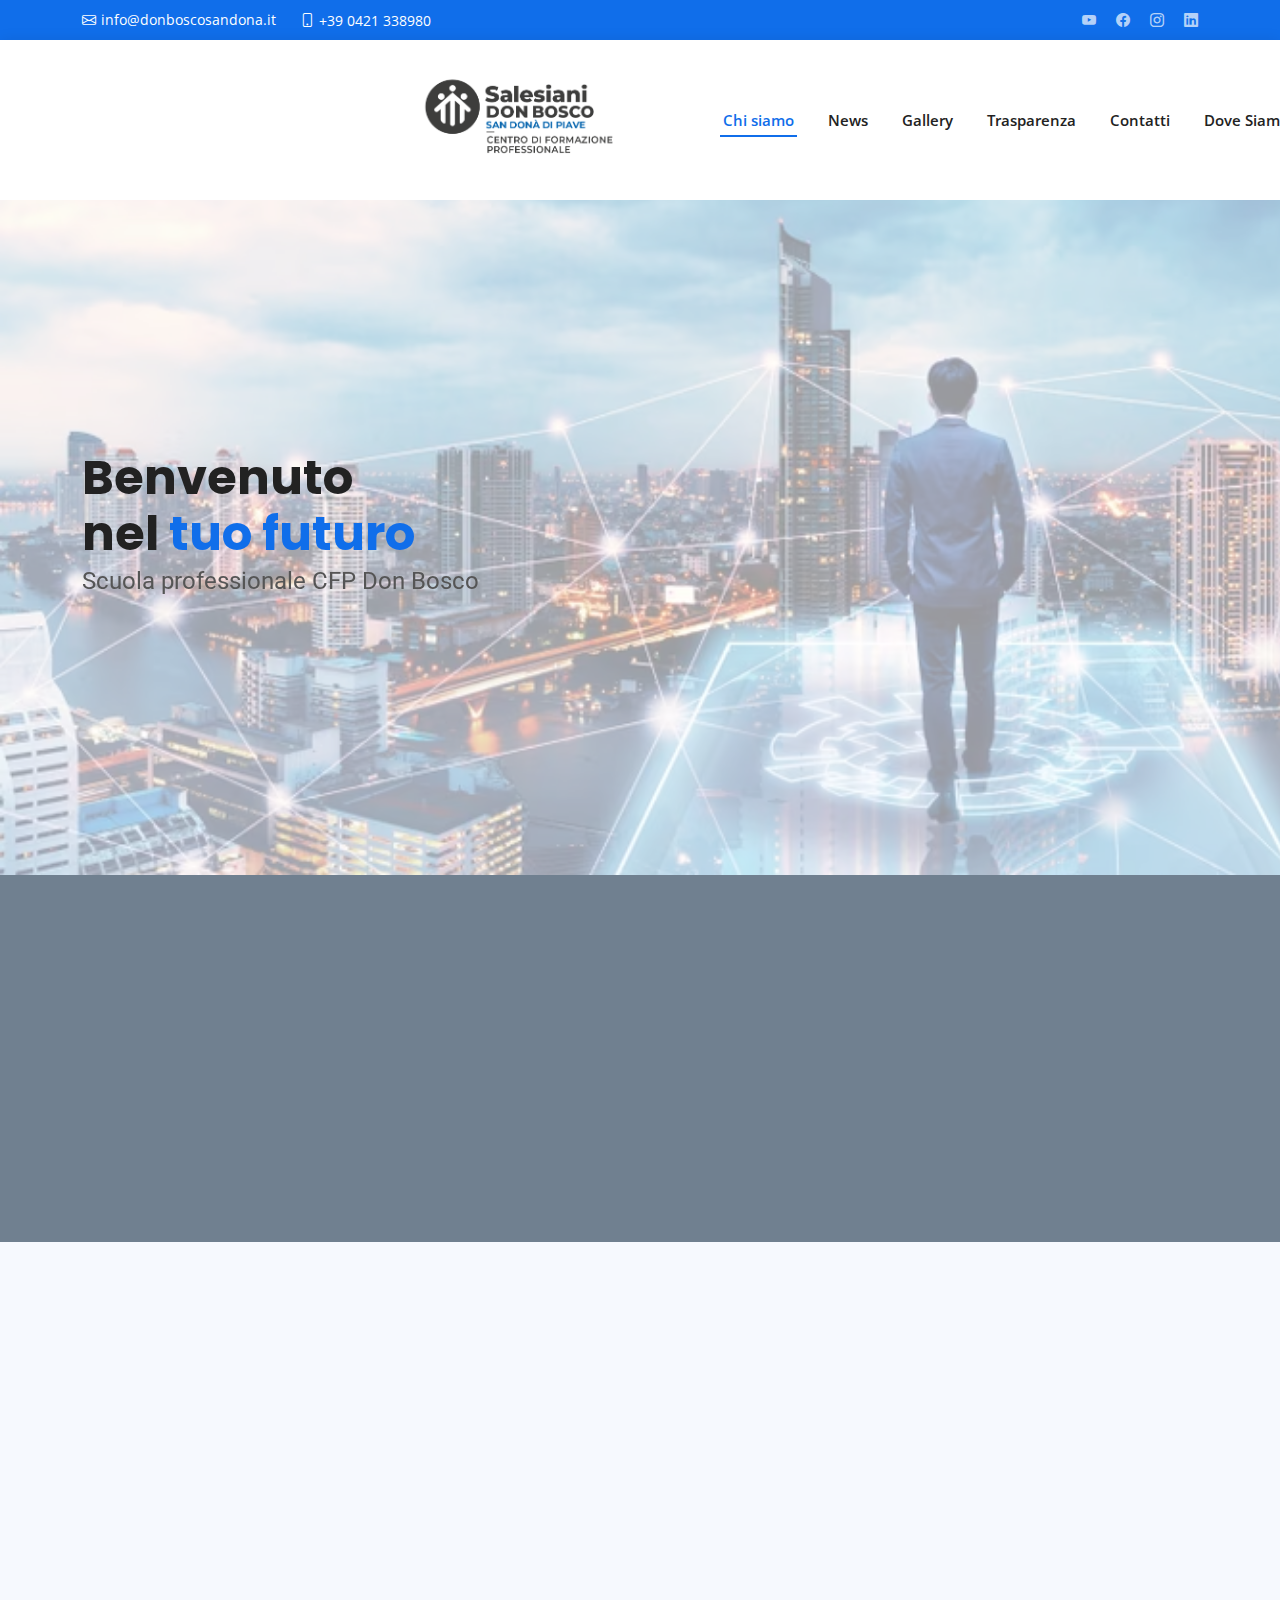
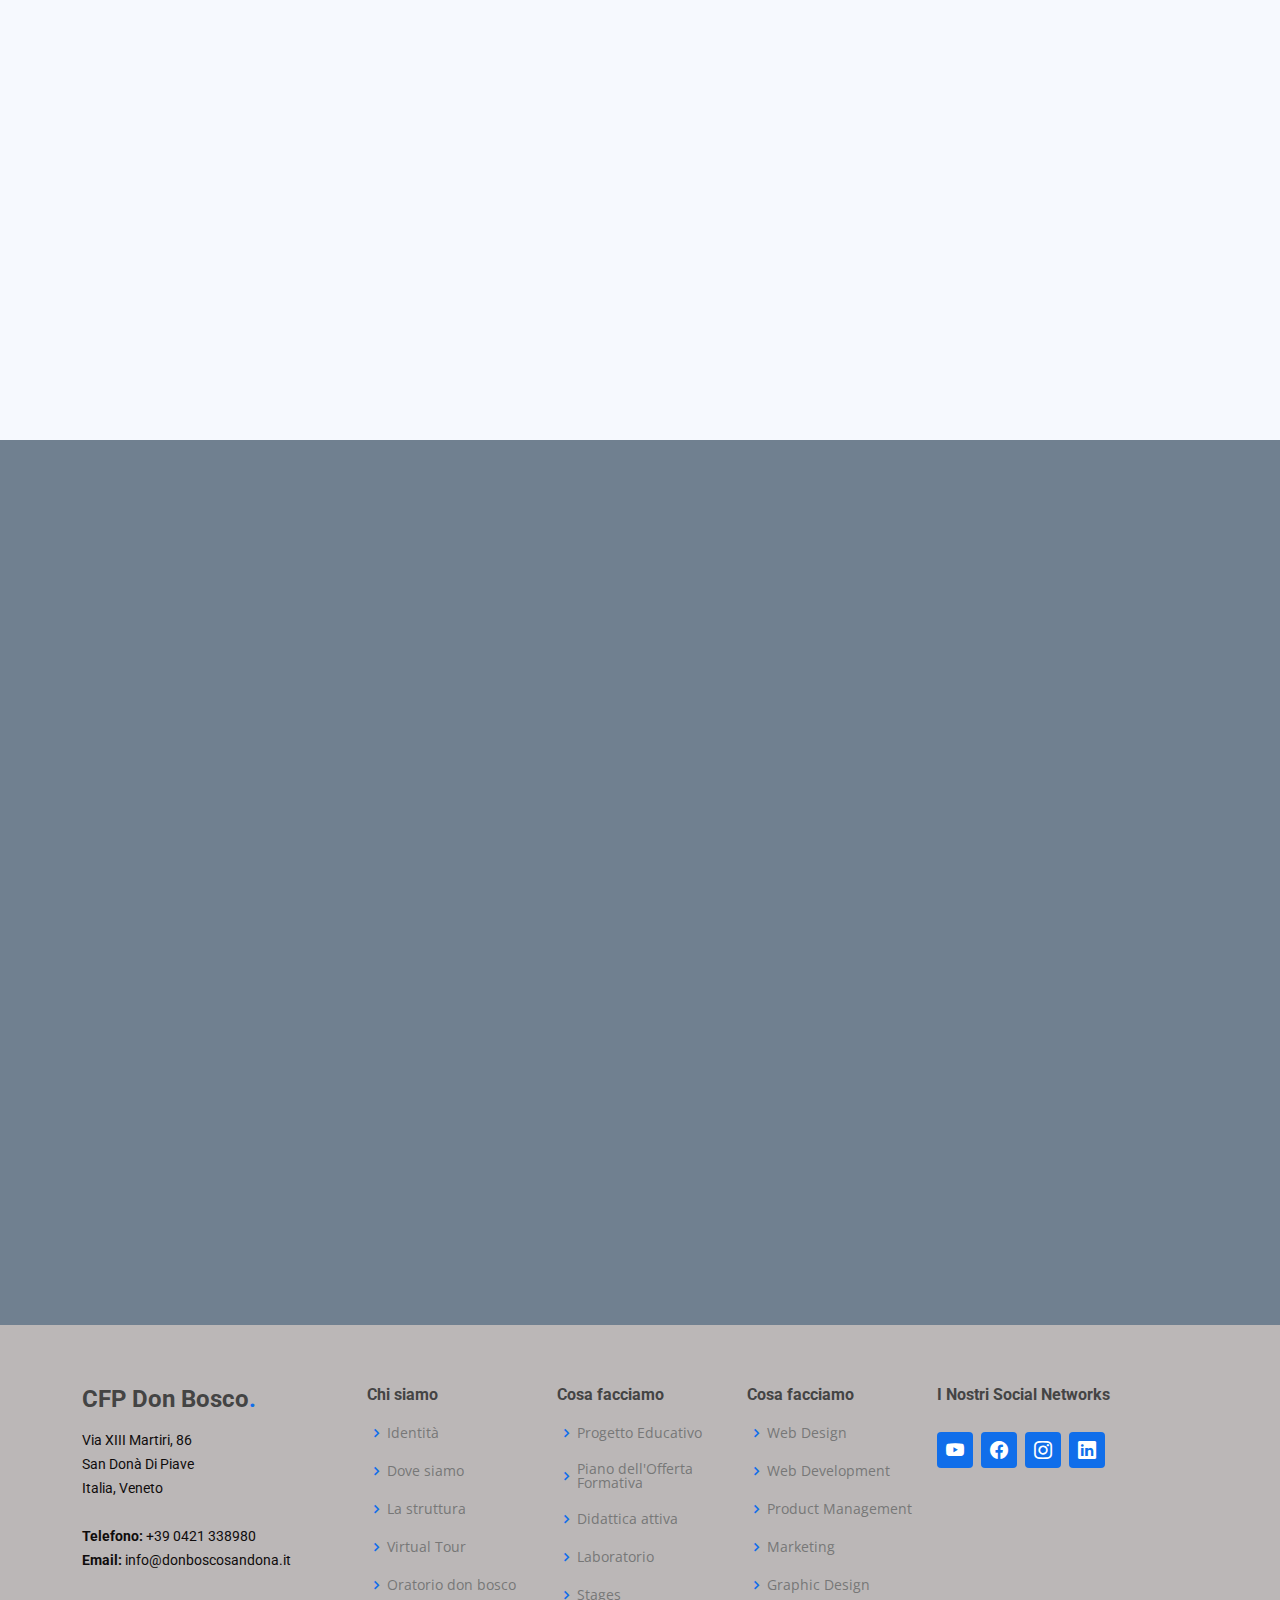
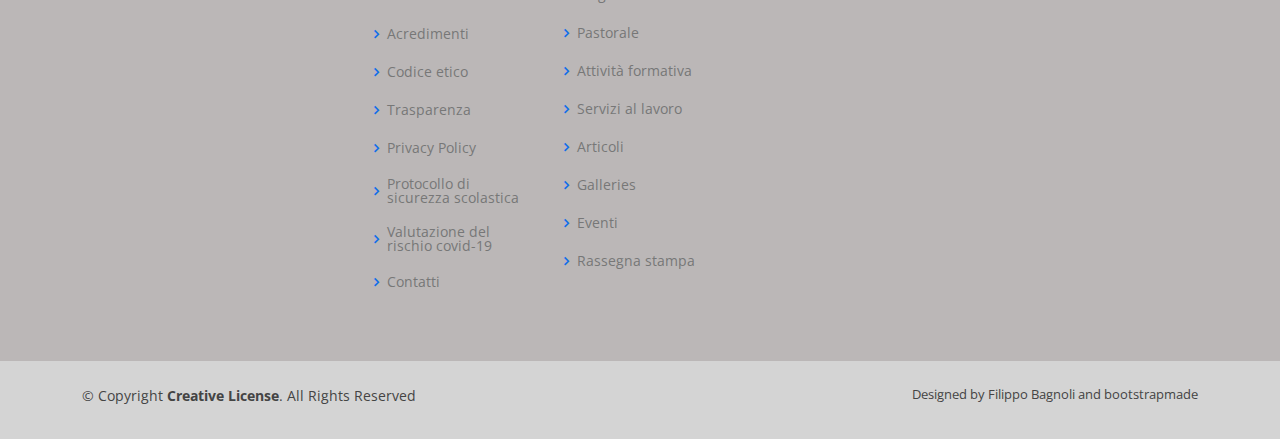
==== commit 0c46661a: "aggiornato" ====
--- a/index.html
+++ b/index.html
@@ -47,10 +47,10 @@
         <i class="bi bi-phone d-flex align-items-center ms-4"><span>+39 0421 338980</span></i>
       </div>
       <div class="social-links d-none d-md-flex align-items-center">
-        <a href="#" class="twitter"><i class="bi bi-twitter"></i></a>
-        <a href="#" class="facebook"><i class="bi bi-facebook"></i></a>
-        <a href="#" class="instagram"><i class="bi bi-instagram"></i></a>
-        <a href="#" class="linkedin"><i class="bi bi-linkedin"></i></i></a>
+        <a href="https://www.youtube.com/channel/UCZ2sxe9w7Yf9lP4nl65oAvg" class="youtube"><i class="bi bi-youtube"></i></a>
+        <a href="https://www.facebook.com/donboscosandona/?fref=ts" class="facebook"><i class="bi bi-facebook"></i></a>
+        <a href="https://www.instagram.com/donboscosandona/" class="instagram"><i class="bi bi-instagram"></i></a>
+        <a href="https://www.linkedin.com/company/c-f-p-don-bosco/?original_referer=https%3A%2F%2Fwww.donboscosandona.it%2F" class="linkedin"><i class="bi bi-linkedin"></i></i></a>
       </div>
     </div>
   </section>
@@ -69,10 +69,10 @@
         <ul>
           <li><a class="nav-link scrollto active" href="#chi">Chi siamo</a></li>
           <li><a class="nav-link scrollto" href="#news">News</a></li>
+          <li><a class="nav-link scrollto" href="#galleria">Gallery</a></li>
+          <li><a class="nav-link scrollto" href="#trasparenza">Trasparenza</a></li>
           <li><a class="nav-link scrollto" href="#contatti">Contatti</a></li>
-          <li><a class="nav-link scrollto " href="#galleria">Gallery</a></li>
           <li><a class="nav-link scrollto" href="#dove">Dove Siamo</a></li>
-          <li><a class="nav-link scrollto" href="#trasparenza">Trasparenza</a></li>
         </ul>
         <i class="bi bi-list mobile-nav-toggle"></i>
       </nav><!-- .navbar -->
@@ -90,9 +90,6 @@
     <div class="container" data-aos="zoom-out" data-aos-delay="100">
       <h1>Benvenuto <br> nel <span>tuo futuro</span></h1>
       <h2>Scuola professionale CFP Don Bosco </h2>
-      <div class="d-flex">
-        <a href="#chi siamo" class="btn-get-started scrollto">chi siamo</a>
-      </div>
     </div>
   </section>
   <!-- End Hero -->
@@ -193,680 +190,50 @@
       </div>
     </section><!-- End About Section -->
 
-    <!-- ======= Skills Section ======= -->
-    <section id="skills" class="skills">
+
+
+  <!-- ========= News ========= -->
+
+
+
+
+
+
+  
+  <!-- ========= Gallery ========= -->
+
+
+
+
+  
+  <!-- ========= Trasparenza ========= -->
+
+
+
+
+    <!-- ======= Contact Section ======= -->
+    <section id="contatti" class="contact">
       <div class="container" data-aos="fade-up">
 
-        <div class="row skills-content">
-
-          <div class="col-lg-6">
-
-            <div class="progress">
-              <span class="skill">HTML <i class="val">100%</i></span>
-              <div class="progress-bar-wrap">
-                <div class="progress-bar" role="progressbar" aria-valuenow="100" aria-valuemin="0" aria-valuemax="100"></div>
-              </div>
-            </div>
-
-            <div class="progress">
-              <span class="skill">CSS <i class="val">90%</i></span>
-              <div class="progress-bar-wrap">
-                <div class="progress-bar" role="progressbar" aria-valuenow="90" aria-valuemin="0" aria-valuemax="100"></div>
-              </div>
-            </div>
-
-            <div class="progress">
-              <span class="skill">JavaScript <i class="val">75%</i></span>
-              <div class="progress-bar-wrap">
-                <div class="progress-bar" role="progressbar" aria-valuenow="75" aria-valuemin="0" aria-valuemax="100"></div>
-              </div>
-            </div>
-
-          </div>
-
-          <div class="col-lg-6">
-
-            <div class="progress">
-              <span class="skill">PHP <i class="val">80%</i></span>
-              <div class="progress-bar-wrap">
-                <div class="progress-bar" role="progressbar" aria-valuenow="80" aria-valuemin="0" aria-valuemax="100"></div>
-              </div>
-            </div>
-
-            <div class="progress">
-              <span class="skill">WordPress/CMS <i class="val">90%</i></span>
-              <div class="progress-bar-wrap">
-                <div class="progress-bar" role="progressbar" aria-valuenow="90" aria-valuemin="0" aria-valuemax="100"></div>
-              </div>
-            </div>
-
-            <div class="progress">
-              <span class="skill">Photoshop <i class="val">55%</i></span>
-              <div class="progress-bar-wrap">
-                <div class="progress-bar" role="progressbar" aria-valuenow="55" aria-valuemin="0" aria-valuemax="100"></div>
-              </div>
-            </div>
-
-          </div>
-
-        </div>
-
-      </div>
-    </section><!-- End Skills Section -->
-
-    <!-- ======= Counts Section ======= -->
-    <section id="counts" class="counts">
-      <div class="container" data-aos="fade-up">
-
-        <div class="row">
-
-          <div class="col-lg-3 col-md-6">
-            <div class="count-box">
-              <i class="bi bi-emoji-smile"></i>
-              <span data-purecounter-start="0" data-purecounter-end="232" data-purecounter-duration="1" class="purecounter"></span>
-              <p>Happy Clients</p>
-            </div>
-          </div>
-
-          <div class="col-lg-3 col-md-6 mt-5 mt-md-0">
-            <div class="count-box">
-              <i class="bi bi-journal-richtext"></i>
-              <span data-purecounter-start="0" data-purecounter-end="521" data-purecounter-duration="1" class="purecounter"></span>
-              <p>Projects</p>
-            </div>
-          </div>
-
-          <div class="col-lg-3 col-md-6 mt-5 mt-lg-0">
-            <div class="count-box">
-              <i class="bi bi-headset"></i>
-              <span data-purecounter-start="0" data-purecounter-end="1463" data-purecounter-duration="1" class="purecounter"></span>
-              <p>Hours Of Support</p>
-            </div>
-          </div>
-
-          <div class="col-lg-3 col-md-6 mt-5 mt-lg-0">
-            <div class="count-box">
-              <i class="bi bi-people"></i>
-              <span data-purecounter-start="0" data-purecounter-end="15" data-purecounter-duration="1" class="purecounter"></span>
-              <p>Hard Workers</p>
-            </div>
-          </div>
-
-        </div>
-
-      </div>
-    </section><!-- End Counts Section -->
-
-    <!-- ======= Clients Section ======= -->
-    <section id="clients" class="clients section-bg">
-      <div class="container" data-aos="zoom-in">
-
-        <div class="row">
-
-          <div class="col-lg-2 col-md-4 col-6 d-flex align-items-center justify-content-center">
-            <img src="assets/img/clients/client-1.png" class="img-fluid" alt="">
-          </div>
-
-          <div class="col-lg-2 col-md-4 col-6 d-flex align-items-center justify-content-center">
-            <img src="assets/img/clients/client-2.png" class="img-fluid" alt="">
-          </div>
-
-          <div class="col-lg-2 col-md-4 col-6 d-flex align-items-center justify-content-center">
-            <img src="assets/img/clients/client-3.png" class="img-fluid" alt="">
-          </div>
-
-          <div class="col-lg-2 col-md-4 col-6 d-flex align-items-center justify-content-center">
-            <img src="assets/img/clients/client-4.png" class="img-fluid" alt="">
-          </div>
-
-          <div class="col-lg-2 col-md-4 col-6 d-flex align-items-center justify-content-center">
-            <img src="assets/img/clients/client-5.png" class="img-fluid" alt="">
-          </div>
-
-          <div class="col-lg-2 col-md-4 col-6 d-flex align-items-center justify-content-center">
-            <img src="assets/img/clients/client-6.png" class="img-fluid" alt="">
-          </div>
-
-        </div>
-
-      </div>
-    </section><!-- End Clients Section -->
-
-    <!-- ======= Services Section ======= -->
-    <section id="services" class="services">
-      <div class="container" data-aos="fade-up">
-
         <div class="section-title">
-          <h2>Services</h2>
-          <h3>Check our <span>Services</span></h3>
-          <p>Ut possimus qui ut temporibus culpa velit eveniet modi omnis est adipisci expedita at voluptas atque vitae autem.</p>
-        </div>
-
-        <div class="row">
-          <div class="col-lg-4 col-md-6 d-flex align-items-stretch" data-aos="zoom-in" data-aos-delay="100">
-            <div class="icon-box">
-              <div class="icon"><i class="bx bxl-dribbble"></i></div>
-              <h4><a href="">Lorem Ipsum</a></h4>
-              <p>Voluptatum deleniti atque corrupti quos dolores et quas molestias excepturi</p>
-            </div>
-          </div>
-
-          <div class="col-lg-4 col-md-6 d-flex align-items-stretch mt-4 mt-md-0" data-aos="zoom-in" data-aos-delay="200">
-            <div class="icon-box">
-              <div class="icon"><i class="bx bx-file"></i></div>
-              <h4><a href="">Sed ut perspiciatis</a></h4>
-              <p>Duis aute irure dolor in reprehenderit in voluptate velit esse cillum dolore</p>
-            </div>
-          </div>
-
-          <div class="col-lg-4 col-md-6 d-flex align-items-stretch mt-4 mt-lg-0" data-aos="zoom-in" data-aos-delay="300">
-            <div class="icon-box">
-              <div class="icon"><i class="bx bx-tachometer"></i></div>
-              <h4><a href="">Magni Dolores</a></h4>
-              <p>Excepteur sint occaecat cupidatat non proident, sunt in culpa qui officia</p>
-            </div>
-          </div>
-
-          <div class="col-lg-4 col-md-6 d-flex align-items-stretch mt-4" data-aos="zoom-in" data-aos-delay="100">
-            <div class="icon-box">
-              <div class="icon"><i class="bx bx-world"></i></div>
-              <h4><a href="">Nemo Enim</a></h4>
-              <p>At vero eos et accusamus et iusto odio dignissimos ducimus qui blanditiis</p>
-            </div>
-          </div>
-
-          <div class="col-lg-4 col-md-6 d-flex align-items-stretch mt-4" data-aos="zoom-in" data-aos-delay="200">
-            <div class="icon-box">
-              <div class="icon"><i class="bx bx-slideshow"></i></div>
-              <h4><a href="">Dele cardo</a></h4>
-              <p>Quis consequatur saepe eligendi voluptatem consequatur dolor consequuntur</p>
-            </div>
-          </div>
-
-          <div class="col-lg-4 col-md-6 d-flex align-items-stretch mt-4" data-aos="zoom-in" data-aos-delay="300">
-            <div class="icon-box">
-              <div class="icon"><i class="bx bx-arch"></i></div>
-              <h4><a href="">Divera don</a></h4>
-              <p>Modi nostrum vel laborum. Porro fugit error sit minus sapiente sit aspernatur</p>
-            </div>
-          </div>
-
-        </div>
-
-      </div>
-    </section><!-- End Services Section -->
-
-    <!-- ======= Testimonials Section ======= -->
-    <section id="testimonials" class="testimonials">
-      <div class="container" data-aos="zoom-in">
-
-        <div class="testimonials-slider swiper" data-aos="fade-up" data-aos-delay="100">
-          <div class="swiper-wrapper">
-
-            <div class="swiper-slide">
-              <div class="testimonial-item">
-                <img src="assets/img/testimonials/testimonials-1.jpg" class="testimonial-img" alt="">
-                <h3>Saul Goodman</h3>
-                <h4>Ceo &amp; Founder</h4>
-                <p>
-                  <i class="bx bxs-quote-alt-left quote-icon-left"></i>
-                  Proin iaculis purus consequat sem cure digni ssim donec porttitora entum suscipit rhoncus. Accusantium quam, ultricies eget id, aliquam eget nibh et. Maecen aliquam, risus at semper.
-                  <i class="bx bxs-quote-alt-right quote-icon-right"></i>
-                </p>
-              </div>
-            </div><!-- End testimonial item -->
-
-            <div class="swiper-slide">
-              <div class="testimonial-item">
-                <img src="assets/img/testimonials/testimonials-2.jpg" class="testimonial-img" alt="">
-                <h3>Sara Wilsson</h3>
-                <h4>Designer</h4>
-                <p>
-                  <i class="bx bxs-quote-alt-left quote-icon-left"></i>
-                  Export tempor illum tamen malis malis eram quae irure esse labore quem cillum quid cillum eram malis quorum velit fore eram velit sunt aliqua noster fugiat irure amet legam anim culpa.
-                  <i class="bx bxs-quote-alt-right quote-icon-right"></i>
-                </p>
-              </div>
-            </div><!-- End testimonial item -->
-
-            <div class="swiper-slide">
-              <div class="testimonial-item">
-                <img src="assets/img/testimonials/testimonials-3.jpg" class="testimonial-img" alt="">
-                <h3>Jena Karlis</h3>
-                <h4>Store Owner</h4>
-                <p>
-                  <i class="bx bxs-quote-alt-left quote-icon-left"></i>
-                  Enim nisi quem export duis labore cillum quae magna enim sint quorum nulla quem veniam duis minim tempor labore quem eram duis noster aute amet eram fore quis sint minim.
-                  <i class="bx bxs-quote-alt-right quote-icon-right"></i>
-                </p>
-              </div>
-            </div><!-- End testimonial item -->
-
-            <div class="swiper-slide">
-              <div class="testimonial-item">
-                <img src="assets/img/testimonials/testimonials-4.jpg" class="testimonial-img" alt="">
-                <h3>Matt Brandon</h3>
-                <h4>Freelancer</h4>
-                <p>
-                  <i class="bx bxs-quote-alt-left quote-icon-left"></i>
-                  Fugiat enim eram quae cillum dolore dolor amet nulla culpa multos export minim fugiat minim velit minim dolor enim duis veniam ipsum anim magna sunt elit fore quem dolore labore illum veniam.
-                  <i class="bx bxs-quote-alt-right quote-icon-right"></i>
-                </p>
-              </div>
-            </div><!-- End testimonial item -->
-
-            <div class="swiper-slide">
-              <div class="testimonial-item">
-                <img src="assets/img/testimonials/testimonials-5.jpg" class="testimonial-img" alt="">
-                <h3>John Larson</h3>
-                <h4>Entrepreneur</h4>
-                <p>
-                  <i class="bx bxs-quote-alt-left quote-icon-left"></i>
-                  Quis quorum aliqua sint quem legam fore sunt eram irure aliqua veniam tempor noster veniam enim culpa labore duis sunt culpa nulla illum cillum fugiat legam esse veniam culpa fore nisi cillum quid.
-                  <i class="bx bxs-quote-alt-right quote-icon-right"></i>
-                </p>
-              </div>
-            </div><!-- End testimonial item -->
-
-          </div>
-          <div class="swiper-pagination"></div>
-        </div>
-
-      </div>
-    </section><!-- End Testimonials Section -->
-
-    <!-- ======= Portfolio Section ======= -->
-    <section id="portfolio" class="portfolio">
-      <div class="container" data-aos="fade-up">
-
-        <div class="section-title">
-          <h2>Portfolio</h2>
-          <h3>Check our <span>Portfolio</span></h3>
-          <p>Ut possimus qui ut temporibus culpa velit eveniet modi omnis est adipisci expedita at voluptas atque vitae autem.</p>
-        </div>
-
-        <div class="row" data-aos="fade-up" data-aos-delay="100">
-          <div class="col-lg-12 d-flex justify-content-center">
-            <ul id="portfolio-flters">
-              <li data-filter="*" class="filter-active">All</li>
-              <li data-filter=".filter-app">App</li>
-              <li data-filter=".filter-card">Card</li>
-              <li data-filter=".filter-web">Web</li>
-            </ul>
-          </div>
-        </div>
-
-        <div class="row portfolio-container" data-aos="fade-up" data-aos-delay="200">
-
-          <div class="col-lg-4 col-md-6 portfolio-item filter-app">
-            <img src="assets/img/portfolio/portfolio-1.jpg" class="img-fluid" alt="">
-            <div class="portfolio-info">
-              <h4>App 1</h4>
-              <p>App</p>
-              <a href="assets/img/portfolio/portfolio-1.jpg" data-gallery="portfolioGallery" class="portfolio-lightbox preview-link" title="App 1"><i class="bx bx-plus"></i></a>
-              <a href="portfolio-details.html" class="details-link" title="More Details"><i class="bx bx-link"></i></a>
-            </div>
-          </div>
-
-          <div class="col-lg-4 col-md-6 portfolio-item filter-web">
-            <img src="assets/img/portfolio/portfolio-2.jpg" class="img-fluid" alt="">
-            <div class="portfolio-info">
-              <h4>Web 3</h4>
-              <p>Web</p>
-              <a href="assets/img/portfolio/portfolio-2.jpg" data-gallery="portfolioGallery" class="portfolio-lightbox preview-link" title="Web 3"><i class="bx bx-plus"></i></a>
-              <a href="portfolio-details.html" class="details-link" title="More Details"><i class="bx bx-link"></i></a>
-            </div>
-          </div>
-
-          <div class="col-lg-4 col-md-6 portfolio-item filter-app">
-            <img src="assets/img/portfolio/portfolio-3.jpg" class="img-fluid" alt="">
-            <div class="portfolio-info">
-              <h4>App 2</h4>
-              <p>App</p>
-              <a href="assets/img/portfolio/portfolio-3.jpg" data-gallery="portfolioGallery" class="portfolio-lightbox preview-link" title="App 2"><i class="bx bx-plus"></i></a>
-              <a href="portfolio-details.html" class="details-link" title="More Details"><i class="bx bx-link"></i></a>
-            </div>
-          </div>
-
-          <div class="col-lg-4 col-md-6 portfolio-item filter-card">
-            <img src="assets/img/portfolio/portfolio-4.jpg" class="img-fluid" alt="">
-            <div class="portfolio-info">
-              <h4>Card 2</h4>
-              <p>Card</p>
-              <a href="assets/img/portfolio/portfolio-4.jpg" data-gallery="portfolioGallery" class="portfolio-lightbox preview-link" title="Card 2"><i class="bx bx-plus"></i></a>
-              <a href="portfolio-details.html" class="details-link" title="More Details"><i class="bx bx-link"></i></a>
-            </div>
-          </div>
-
-          <div class="col-lg-4 col-md-6 portfolio-item filter-web">
-            <img src="assets/img/portfolio/portfolio-5.jpg" class="img-fluid" alt="">
-            <div class="portfolio-info">
-              <h4>Web 2</h4>
-              <p>Web</p>
-              <a href="assets/img/portfolio/portfolio-5.jpg" data-gallery="portfolioGallery" class="portfolio-lightbox preview-link" title="Web 2"><i class="bx bx-plus"></i></a>
-              <a href="portfolio-details.html" class="details-link" title="More Details"><i class="bx bx-link"></i></a>
-            </div>
-          </div>
-
-          <div class="col-lg-4 col-md-6 portfolio-item filter-app">
-            <img src="assets/img/portfolio/portfolio-6.jpg" class="img-fluid" alt="">
-            <div class="portfolio-info">
-              <h4>App 3</h4>
-              <p>App</p>
-              <a href="assets/img/portfolio/portfolio-6.jpg" data-gallery="portfolioGallery" class="portfolio-lightbox preview-link" title="App 3"><i class="bx bx-plus"></i></a>
-              <a href="portfolio-details.html" class="details-link" title="More Details"><i class="bx bx-link"></i></a>
-            </div>
-          </div>
-
-          <div class="col-lg-4 col-md-6 portfolio-item filter-card">
-            <img src="assets/img/portfolio/portfolio-7.jpg" class="img-fluid" alt="">
-            <div class="portfolio-info">
-              <h4>Card 1</h4>
-              <p>Card</p>
-              <a href="assets/img/portfolio/portfolio-7.jpg" data-gallery="portfolioGallery" class="portfolio-lightbox preview-link" title="Card 1"><i class="bx bx-plus"></i></a>
-              <a href="portfolio-details.html" class="details-link" title="More Details"><i class="bx bx-link"></i></a>
-            </div>
-          </div>
-
-          <div class="col-lg-4 col-md-6 portfolio-item filter-card">
-            <img src="assets/img/portfolio/portfolio-8.jpg" class="img-fluid" alt="">
-            <div class="portfolio-info">
-              <h4>Card 3</h4>
-              <p>Card</p>
-              <a href="assets/img/portfolio/portfolio-8.jpg" data-gallery="portfolioGallery" class="portfolio-lightbox preview-link" title="Card 3"><i class="bx bx-plus"></i></a>
-              <a href="portfolio-details.html" class="details-link" title="More Details"><i class="bx bx-link"></i></a>
-            </div>
-          </div>
-
-          <div class="col-lg-4 col-md-6 portfolio-item filter-web">
-            <img src="assets/img/portfolio/portfolio-9.jpg" class="img-fluid" alt="">
-            <div class="portfolio-info">
-              <h4>Web 3</h4>
-              <p>Web</p>
-              <a href="assets/img/portfolio/portfolio-9.jpg" data-gallery="portfolioGallery" class="portfolio-lightbox preview-link" title="Web 3"><i class="bx bx-plus"></i></a>
-              <a href="portfolio-details.html" class="details-link" title="More Details"><i class="bx bx-link"></i></a>
-            </div>
-          </div>
-
-        </div>
-
-      </div>
-    </section><!-- End Portfolio Section -->
-
-    <!-- ======= Team Section ======= -->
-    <section id="team" class="team section-bg">
-      <div class="container" data-aos="fade-up">
-
-        <div class="section-title">
-          <h2>Team</h2>
-          <h3>Our Hardworking <span>Team</span></h3>
-          <p>Ut possimus qui ut temporibus culpa velit eveniet modi omnis est adipisci expedita at voluptas atque vitae autem.</p>
-        </div>
-
-        <div class="row">
-
-          <div class="col-lg-3 col-md-6 d-flex align-items-stretch" data-aos="fade-up" data-aos-delay="100">
-            <div class="member">
-              <div class="member-img">
-                <img src="assets/img/team/team-1.jpg" class="img-fluid" alt="">
-                <div class="social">
-                  <a href=""><i class="bi bi-twitter"></i></a>
-                  <a href=""><i class="bi bi-facebook"></i></a>
-                  <a href=""><i class="bi bi-instagram"></i></a>
-                  <a href=""><i class="bi bi-linkedin"></i></a>
-                </div>
-              </div>
-              <div class="member-info">
-                <h4>Walter White</h4>
-                <span>Chief Executive Officer</span>
-              </div>
-            </div>
-          </div>
-
-          <div class="col-lg-3 col-md-6 d-flex align-items-stretch" data-aos="fade-up" data-aos-delay="200">
-            <div class="member">
-              <div class="member-img">
-                <img src="assets/img/team/team-2.jpg" class="img-fluid" alt="">
-                <div class="social">
-                  <a href=""><i class="bi bi-twitter"></i></a>
-                  <a href=""><i class="bi bi-facebook"></i></a>
-                  <a href=""><i class="bi bi-instagram"></i></a>
-                  <a href=""><i class="bi bi-linkedin"></i></a>
-                </div>
-              </div>
-              <div class="member-info">
-                <h4>Sarah Jhonson</h4>
-                <span>Product Manager</span>
-              </div>
-            </div>
-          </div>
-
-          <div class="col-lg-3 col-md-6 d-flex align-items-stretch" data-aos="fade-up" data-aos-delay="300">
-            <div class="member">
-              <div class="member-img">
-                <img src="assets/img/team/team-3.jpg" class="img-fluid" alt="">
-                <div class="social">
-                  <a href=""><i class="bi bi-twitter"></i></a>
-                  <a href=""><i class="bi bi-facebook"></i></a>
-                  <a href=""><i class="bi bi-instagram"></i></a>
-                  <a href=""><i class="bi bi-linkedin"></i></a>
-                </div>
-              </div>
-              <div class="member-info">
-                <h4>William Anderson</h4>
-                <span>CTO</span>
-              </div>
-            </div>
-          </div>
-
-          <div class="col-lg-3 col-md-6 d-flex align-items-stretch" data-aos="fade-up" data-aos-delay="400">
-            <div class="member">
-              <div class="member-img">
-                <img src="assets/img/team/team-4.jpg" class="img-fluid" alt="">
-                <div class="social">
-                  <a href=""><i class="bi bi-twitter"></i></a>
-                  <a href=""><i class="bi bi-facebook"></i></a>
-                  <a href=""><i class="bi bi-instagram"></i></a>
-                  <a href=""><i class="bi bi-linkedin"></i></a>
-                </div>
-              </div>
-              <div class="member-info">
-                <h4>Amanda Jepson</h4>
-                <span>Accountant</span>
-              </div>
-            </div>
-          </div>
-
-        </div>
-
-      </div>
-    </section><!-- End Team Section -->
-
-    <!-- ======= Pricing Section ======= -->
-    <section id="pricing" class="pricing">
-      <div class="container" data-aos="fade-up">
-
-        <div class="section-title">
-          <h2>Pricing</h2>
-          <h3>Check our <span>Pricing</span></h3>
-          <p>Ut possimus qui ut temporibus culpa velit eveniet modi omnis est adipisci expedita at voluptas atque vitae autem.</p>
-        </div>
-
-        <div class="row">
-
-          <div class="col-lg-3 col-md-6" data-aos="fade-up" data-aos-delay="100">
-            <div class="box">
-              <h3>Free</h3>
-              <h4><sup>$</sup>0<span> / month</span></h4>
-              <ul>
-                <li>Aida dere</li>
-                <li>Nec feugiat nisl</li>
-                <li>Nulla at volutpat dola</li>
-                <li class="na">Pharetra massa</li>
-                <li class="na">Massa ultricies mi</li>
-              </ul>
-              <div class="btn-wrap">
-                <a href="#" class="btn-buy">Buy Now</a>
-              </div>
-            </div>
-          </div>
-
-          <div class="col-lg-3 col-md-6 mt-4 mt-md-0" data-aos="fade-up" data-aos-delay="200">
-            <div class="box featured">
-              <h3>Business</h3>
-              <h4><sup>$</sup>19<span> / month</span></h4>
-              <ul>
-                <li>Aida dere</li>
-                <li>Nec feugiat nisl</li>
-                <li>Nulla at volutpat dola</li>
-                <li>Pharetra massa</li>
-                <li class="na">Massa ultricies mi</li>
-              </ul>
-              <div class="btn-wrap">
-                <a href="#" class="btn-buy">Buy Now</a>
-              </div>
-            </div>
-          </div>
-
-          <div class="col-lg-3 col-md-6 mt-4 mt-lg-0" data-aos="fade-up" data-aos-delay="300">
-            <div class="box">
-              <h3>Developer</h3>
-              <h4><sup>$</sup>29<span> / month</span></h4>
-              <ul>
-                <li>Aida dere</li>
-                <li>Nec feugiat nisl</li>
-                <li>Nulla at volutpat dola</li>
-                <li>Pharetra massa</li>
-                <li>Massa ultricies mi</li>
-              </ul>
-              <div class="btn-wrap">
-                <a href="#" class="btn-buy">Buy Now</a>
-              </div>
-            </div>
-          </div>
-
-          <div class="col-lg-3 col-md-6 mt-4 mt-lg-0" data-aos="fade-up" data-aos-delay="400">
-            <div class="box">
-              <span class="advanced">Advanced</span>
-              <h3>Ultimate</h3>
-              <h4><sup>$</sup>49<span> / month</span></h4>
-              <ul>
-                <li>Aida dere</li>
-                <li>Nec feugiat nisl</li>
-                <li>Nulla at volutpat dola</li>
-                <li>Pharetra massa</li>
-                <li>Massa ultricies mi</li>
-              </ul>
-              <div class="btn-wrap">
-                <a href="#" class="btn-buy">Buy Now</a>
-              </div>
-            </div>
-          </div>
-
-        </div>
-
-      </div>
-    </section><!-- End Pricing Section -->
-
-    <!-- ======= Frequently Asked Questions Section ======= -->
-    <section id="faq" class="faq section-bg">
-      <div class="container" data-aos="fade-up">
-
-        <div class="section-title">
-          <h2>F.A.Q</h2>
-          <h3>Frequently Asked <span>Questions</span></h3>
-          <p>Ut possimus qui ut temporibus culpa velit eveniet modi omnis est adipisci expedita at voluptas atque vitae autem.</p>
-        </div>
-
-        <div class="row justify-content-center">
-          <div class="col-xl-10">
-            <ul class="faq-list">
-
-              <li>
-                <div data-bs-toggle="collapse" class="collapsed question" href="#faq1">Non consectetur a erat nam at lectus urna duis? <i class="bi bi-chevron-down icon-show"></i><i class="bi bi-chevron-up icon-close"></i></div>
-                <div id="faq1" class="collapse" data-bs-parent=".faq-list">
-                  <p>
-                    Feugiat pretium nibh ipsum consequat. Tempus iaculis urna id volutpat lacus laoreet non curabitur gravida. Venenatis lectus magna fringilla urna porttitor rhoncus dolor purus non.
-                  </p>
-                </div>
-              </li>
-
-              <li>
-                <div data-bs-toggle="collapse" href="#faq2" class="collapsed question">Feugiat scelerisque varius morbi enim nunc faucibus a pellentesque? <i class="bi bi-chevron-down icon-show"></i><i class="bi bi-chevron-up icon-close"></i></div>
-                <div id="faq2" class="collapse" data-bs-parent=".faq-list">
-                  <p>
-                    Dolor sit amet consectetur adipiscing elit pellentesque habitant morbi. Id interdum velit laoreet id donec ultrices. Fringilla phasellus faucibus scelerisque eleifend donec pretium. Est pellentesque elit ullamcorper dignissim. Mauris ultrices eros in cursus turpis massa tincidunt dui.
-                  </p>
-                </div>
-              </li>
-
-              <li>
-                <div data-bs-toggle="collapse" href="#faq3" class="collapsed question">Dolor sit amet consectetur adipiscing elit pellentesque habitant morbi? <i class="bi bi-chevron-down icon-show"></i><i class="bi bi-chevron-up icon-close"></i></div>
-                <div id="faq3" class="collapse" data-bs-parent=".faq-list">
-                  <p>
-                    Eleifend mi in nulla posuere sollicitudin aliquam ultrices sagittis orci. Faucibus pulvinar elementum integer enim. Sem nulla pharetra diam sit amet nisl suscipit. Rutrum tellus pellentesque eu tincidunt. Lectus urna duis convallis convallis tellus. Urna molestie at elementum eu facilisis sed odio morbi quis
-                  </p>
-                </div>
-              </li>
-
-              <li>
-                <div data-bs-toggle="collapse" href="#faq4" class="collapsed question">Ac odio tempor orci dapibus. Aliquam eleifend mi in nulla? <i class="bi bi-chevron-down icon-show"></i><i class="bi bi-chevron-up icon-close"></i></div>
-                <div id="faq4" class="collapse" data-bs-parent=".faq-list">
-                  <p>
-                    Dolor sit amet consectetur adipiscing elit pellentesque habitant morbi. Id interdum velit laoreet id donec ultrices. Fringilla phasellus faucibus scelerisque eleifend donec pretium. Est pellentesque elit ullamcorper dignissim. Mauris ultrices eros in cursus turpis massa tincidunt dui.
-                  </p>
-                </div>
-              </li>
-
-              <li>
-                <div data-bs-toggle="collapse" href="#faq5" class="collapsed question">Tempus quam pellentesque nec nam aliquam sem et tortor consequat? <i class="bi bi-chevron-down icon-show"></i><i class="bi bi-chevron-up icon-close"></i></div>
-                <div id="faq5" class="collapse" data-bs-parent=".faq-list">
-                  <p>
-                    Molestie a iaculis at erat pellentesque adipiscing commodo. Dignissim suspendisse in est ante in. Nunc vel risus commodo viverra maecenas accumsan. Sit amet nisl suscipit adipiscing bibendum est. Purus gravida quis blandit turpis cursus in
-                  </p>
-                </div>
-              </li>
-
-              <li>
-                <div data-bs-toggle="collapse" href="#faq6" class="collapsed question">Tortor vitae purus faucibus ornare. Varius vel pharetra vel turpis nunc eget lorem dolor? <i class="bi bi-chevron-down icon-show"></i><i class="bi bi-chevron-up icon-close"></i></div>
-                <div id="faq6" class="collapse" data-bs-parent=".faq-list">
-                  <p>
-                    Laoreet sit amet cursus sit amet dictum sit amet justo. Mauris vitae ultricies leo integer malesuada nunc vel. Tincidunt eget nullam non nisi est sit amet. Turpis nunc eget lorem dolor sed. Ut venenatis tellus in metus vulputate eu scelerisque. Pellentesque diam volutpat commodo sed egestas egestas fringilla phasellus faucibus. Nibh tellus molestie nunc non blandit massa enim nec.
-                  </p>
-                </div>
-              </li>
-
-            </ul>
-          </div>
-        </div>
-
-      </div>
-    </section><!-- End Frequently Asked Questions Section -->
-
-    <!-- ======= Contact Section ======= -->
-    <section id="contact" class="contact">
-      <div class="container" data-aos="fade-up">
-
-        <div class="section-title">
-          <h2>Contact</h2>
-          <h3><span>Contact Us</span></h3>
-          <p>Ut possimus qui ut temporibus culpa velit eveniet modi omnis est adipisci expedita at voluptas atque vitae autem.</p>
+          <h2>Contatti e Indirizzo</h2>
+          <h3><span>Contattaci</span></h3>
         </div>
 
         <div class="row" data-aos="fade-up" data-aos-delay="100">
           <div class="col-lg-6">
             <div class="info-box mb-4">
               <i class="bx bx-map"></i>
-              <h3>Our Address</h3>
-              <p>A108 Adam Street, New York, NY 535022</p>
+              <h3>Indirizzo</h3>
+              <p>Via XIII Martiri, 86, 30027 San Donà Di Piave</p>
             </div>
           </div>
 
           <div class="col-lg-3 col-md-6">
             <div class="info-box  mb-4">
               <i class="bx bx-envelope"></i>
-              <h3>Email Us</h3>
-              <p>contact@example.com</p>
+              <h3>Email</h3>
+              <p>info@donboscosandona.it</p>
             </div>
           </div>
 
@@ -874,40 +241,40 @@
             <div class="info-box  mb-4">
               <i class="bx bx-phone-call"></i>
               <h3>Call Us</h3>
-              <p>+1 5589 55488 55</p>
-            </div>
-          </div>
-
-        </div>
-
-        <div class="row" data-aos="fade-up" data-aos-delay="100">
+              <p>+39 0421 338980</p>
+            </div>
+          </div>
+
+        </div>
+
+        <div class="row" data-aos="fade-up" data-aos-delay="100" id="dove">
 
           <div class="col-lg-6 ">
-            <iframe class="mb-4 mb-lg-0" src="https://www.google.com/maps/embed?pb=!1m14!1m8!1m3!1d12097.433213460943!2d-74.0062269!3d40.7101282!3m2!1i1024!2i768!4f13.1!3m3!1m2!1s0x0%3A0xb89d1fe6bc499443!2sDowntown+Conference+Center!5e0!3m2!1smk!2sbg!4v1539943755621" frameborder="0" style="border:0; width: 100%; height: 384px;" allowfullscreen></iframe>
+            <iframe class="mb-4 mb-lg-0" src="https://www.google.com/maps/embed?pb=!1m18!1m12!1m3!1d853.7912162726827!2d12.572469170411376!3d45.629834665531845!2m3!1f0!2f0!3f0!3m2!1i1024!2i768!4f13.1!3m3!1m2!1s0x477956fe076b4157%3A0x29fb231d47465883!2sCnos%20Fap%20Don%20Bosco!5e0!3m2!1sit!2sit!4v1675286392825!5m2!1sit!2sit" width="600" height="450" style="border:0;" allowfullscreen="" loading="lazy" referrerpolicy="no-referrer-when-downgrade" frameborder="0" style="border:0; width: 100%; height: 384px;" allowfullscreen></iframe>
           </div>
 
           <div class="col-lg-6">
             <form action="forms/contact.php" method="post" role="form" class="php-email-form">
               <div class="row">
                 <div class="col form-group">
-                  <input type="text" name="name" class="form-control" id="name" placeholder="Your Name" required>
+                  <input type="text" name="name" class="form-control" id="name" placeholder="Nome" required>
                 </div>
                 <div class="col form-group">
-                  <input type="email" class="form-control" name="email" id="email" placeholder="Your Email" required>
+                  <input type="email" class="form-control" name="email" id="email" placeholder="Email" required>
                 </div>
               </div>
               <div class="form-group">
-                <input type="text" class="form-control" name="subject" id="subject" placeholder="Subject" required>
+                <input type="text" class="form-control" name="subject" id="subject" placeholder="Soggeto" required>
               </div>
               <div class="form-group">
-                <textarea class="form-control" name="message" rows="5" placeholder="Message" required></textarea>
+                <textarea class="form-control" name="message" rows="5" placeholder="Messaggio" required></textarea>
               </div>
               <div class="my-3">
                 <div class="loading">Loading</div>
                 <div class="error-message"></div>
-                <div class="sent-message">Your message has been sent. Thank you!</div>
+                <div class="sent-message">Il tuo messaggio è stato inviato. Grazie!</div>
               </div>
-              <div class="text-center"><button type="submit">Send Message</button></div>
+              <div class="text-center"><button type="submit">Invia messaggio</button></div>
             </form>
           </div>
 
@@ -919,50 +286,64 @@
   </main><!-- End #main -->
 
   <!-- ======= Footer ======= -->
-  <footer id="footer">
-
-    <div class="footer-newsletter">
-      <div class="container">
-        <div class="row justify-content-center">
-          <div class="col-lg-6">
-            <h4>Join Our Newsletter</h4>
-            <p>Tamen quem nulla quae legam multos aute sint culpa legam noster magna</p>
-            <form action="" method="post">
-              <input type="email" name="email"><input type="submit" value="Subscribe">
-            </form>
-          </div>
-        </div>
-      </div>
-    </div>
-
-    <div class="footer-top">
-      <div class="container">
+  <footer id="footer" style="background-color: rgb(212, 212, 212);">
+
+    <div class="footer-top" style="background-color: rgb(187, 183, 183);">
+      <div class="container" >
         <div class="row">
 
           <div class="col-lg-3 col-md-6 footer-contact">
-            <h3>BizLand<span>.</span></h3>
-            <p>
-              A108 Adam Street <br>
-              New York, NY 535022<br>
-              United States <br><br>
-              <strong>Phone:</strong> +1 5589 55488 55<br>
-              <strong>Email:</strong> info@example.com<br>
+            <h3>CFP Don Bosco<span>.</span></h3>
+            <p style="color: rgb(15, 12, 12);">
+              Via XIII Martiri, 86 <br>
+              San Donà Di Piave<br>
+              Italia, Veneto <br><br>
+              <strong>Telefono:</strong> +39 0421 338980<br>
+              <strong>Email:</strong> info@donboscosandona.it<br>
             </p>
           </div>
 
-          <div class="col-lg-3 col-md-6 footer-links">
-            <h4>Useful Links</h4>
+          <div class="col-lg-2 col-md-6 footer-links">
+            <h4>Chi siamo</h4>
             <ul>
-              <li><i class="bx bx-chevron-right"></i> <a href="#">Home</a></li>
-              <li><i class="bx bx-chevron-right"></i> <a href="#">About us</a></li>
-              <li><i class="bx bx-chevron-right"></i> <a href="#">Services</a></li>
-              <li><i class="bx bx-chevron-right"></i> <a href="#">Terms of service</a></li>
-              <li><i class="bx bx-chevron-right"></i> <a href="#">Privacy policy</a></li>
+              <li><i class="bx bx-chevron-right"></i> <a href="#">Identità</a></li>
+              <li><i class="bx bx-chevron-right"></i> <a href="#">Dove siamo</a></li>
+              <li><i class="bx bx-chevron-right"></i> <a href="#">La struttura</a></li>
+              <li><i class="bx bx-chevron-right"></i> <a href="#">Virtual Tour</a></li>
+              <li><i class="bx bx-chevron-right"></i> <a href="#">Oratorio don bosco</a></li>
             </ul>
-          </div>
-
-          <div class="col-lg-3 col-md-6 footer-links">
-            <h4>Our Services</h4>
+            <br>
+            <ul>
+              <li><i class="bx bx-chevron-right"></i> <a href="#">Acredimenti</a></li>
+              <li><i class="bx bx-chevron-right"></i> <a href="#">Codice etico</a></li>
+              <li><i class="bx bx-chevron-right"></i> <a href="#">Trasparenza</a></li>
+              <li><i class="bx bx-chevron-right"></i> <a href="#">Privacy Policy</a></li>
+              <li><i class="bx bx-chevron-right"></i> <a href="#">Protocollo di sicurezza scolastica</a></li>
+              <li><i class="bx bx-chevron-right"></i> <a href="#">Valutazione del rischio covid-19</a></li>
+              <li><i class="bx bx-chevron-right"></i> <a href="#">Contatti</a></li>
+            </ul>
+          </div>
+
+          <div class="col-lg-2 col-md-6 footer-links">
+            <h4>Cosa facciamo</h4>
+            <ul>
+              <li><i class="bx bx-chevron-right"></i> <a href="#">Progetto Educativo</a></li>
+              <li><i class="bx bx-chevron-right"></i> <a href="#">Piano dell'Offerta Formativa</a></li>
+              <li><i class="bx bx-chevron-right"></i> <a href="#">Didattica attiva</a></li>
+              <li><i class="bx bx-chevron-right"></i> <a href="#">Laboratorio</a></li>
+              <li><i class="bx bx-chevron-right"></i> <a href="#">Stages</a></li>
+              <li><i class="bx bx-chevron-right"></i> <a href="#">Pastorale</a></li>
+              <li><i class="bx bx-chevron-right"></i> <a href="#">Attività formativa</a></li>
+              <li><i class="bx bx-chevron-right"></i> <a href="#">Servizi al lavoro</a></li>
+              <li><i class="bx bx-chevron-right"></i> <a href="#">Articoli</a></li>
+              <li><i class="bx bx-chevron-right"></i> <a href="#">Galleries</a></li>
+              <li><i class="bx bx-chevron-right"></i> <a href="#">Eventi</a></li>
+              <li><i class="bx bx-chevron-right"></i> <a href="#">Rassegna stampa</a></li>
+            </ul>
+          </div>
+
+          <div class="col-lg-2 col-md-6 footer-links">
+            <h4>Cosa facciamo</h4>
             <ul>
               <li><i class="bx bx-chevron-right"></i> <a href="#">Web Design</a></li>
               <li><i class="bx bx-chevron-right"></i> <a href="#">Web Development</a></li>
@@ -973,14 +354,12 @@
           </div>
 
           <div class="col-lg-3 col-md-6 footer-links">
-            <h4>Our Social Networks</h4>
-            <p>Cras fermentum odio eu feugiat lide par naso tierra videa magna derita valies</p>
+            <h4>I Nostri Social Networks</h4>
             <div class="social-links mt-3">
-              <a href="#" class="twitter"><i class="bx bxl-twitter"></i></a>
-              <a href="#" class="facebook"><i class="bx bxl-facebook"></i></a>
-              <a href="#" class="instagram"><i class="bx bxl-instagram"></i></a>
-              <a href="#" class="google-plus"><i class="bx bxl-skype"></i></a>
-              <a href="#" class="linkedin"><i class="bx bxl-linkedin"></i></a>
+              <a href="https://www.youtube.com/channel/UCZ2sxe9w7Yf9lP4nl65oAvg" class="youtube"><i class="bi bi-youtube"></i></a>
+              <a href="https://www.facebook.com/donboscosandona/?fref=ts" class="facebook"><i class="bi bi-facebook"></i></a>
+              <a href="https://www.instagram.com/donboscosandona/" class="instagram"><i class="bi bi-instagram"></i></a>
+              <a href="https://www.linkedin.com/company/c-f-p-don-bosco/?original_referer=https%3A%2F%2Fwww.donboscosandona.it%2F" class="linkedin"><i class="bi bi-linkedin"></i></i></a>
             </div>
           </div>
 
@@ -990,14 +369,14 @@
 
     <div class="container py-4">
       <div class="copyright">
-        &copy; Copyright <strong><span>BizLand</span></strong>. All Rights Reserved
+        &copy; Copyright <strong><span>Creative License</span></strong>. All Rights Reserved
       </div>
       <div class="credits">
         <!-- All the links in the footer should remain intact. -->
         <!-- You can delete the links only if you purchased the pro version. -->
         <!-- Licensing information: https://bootstrapmade.com/license/ -->
         <!-- Purchase the pro version with working PHP/AJAX contact form: https://bootstrapmade.com/bizland-bootstrap-business-template/ -->
-        Designed by <a href="https://bootstrapmade.com/">BootstrapMade</a>
+        Designed by Filippo Bagnoli and bootstrapmade
       </div>
     </div>
   </footer><!-- End Footer -->
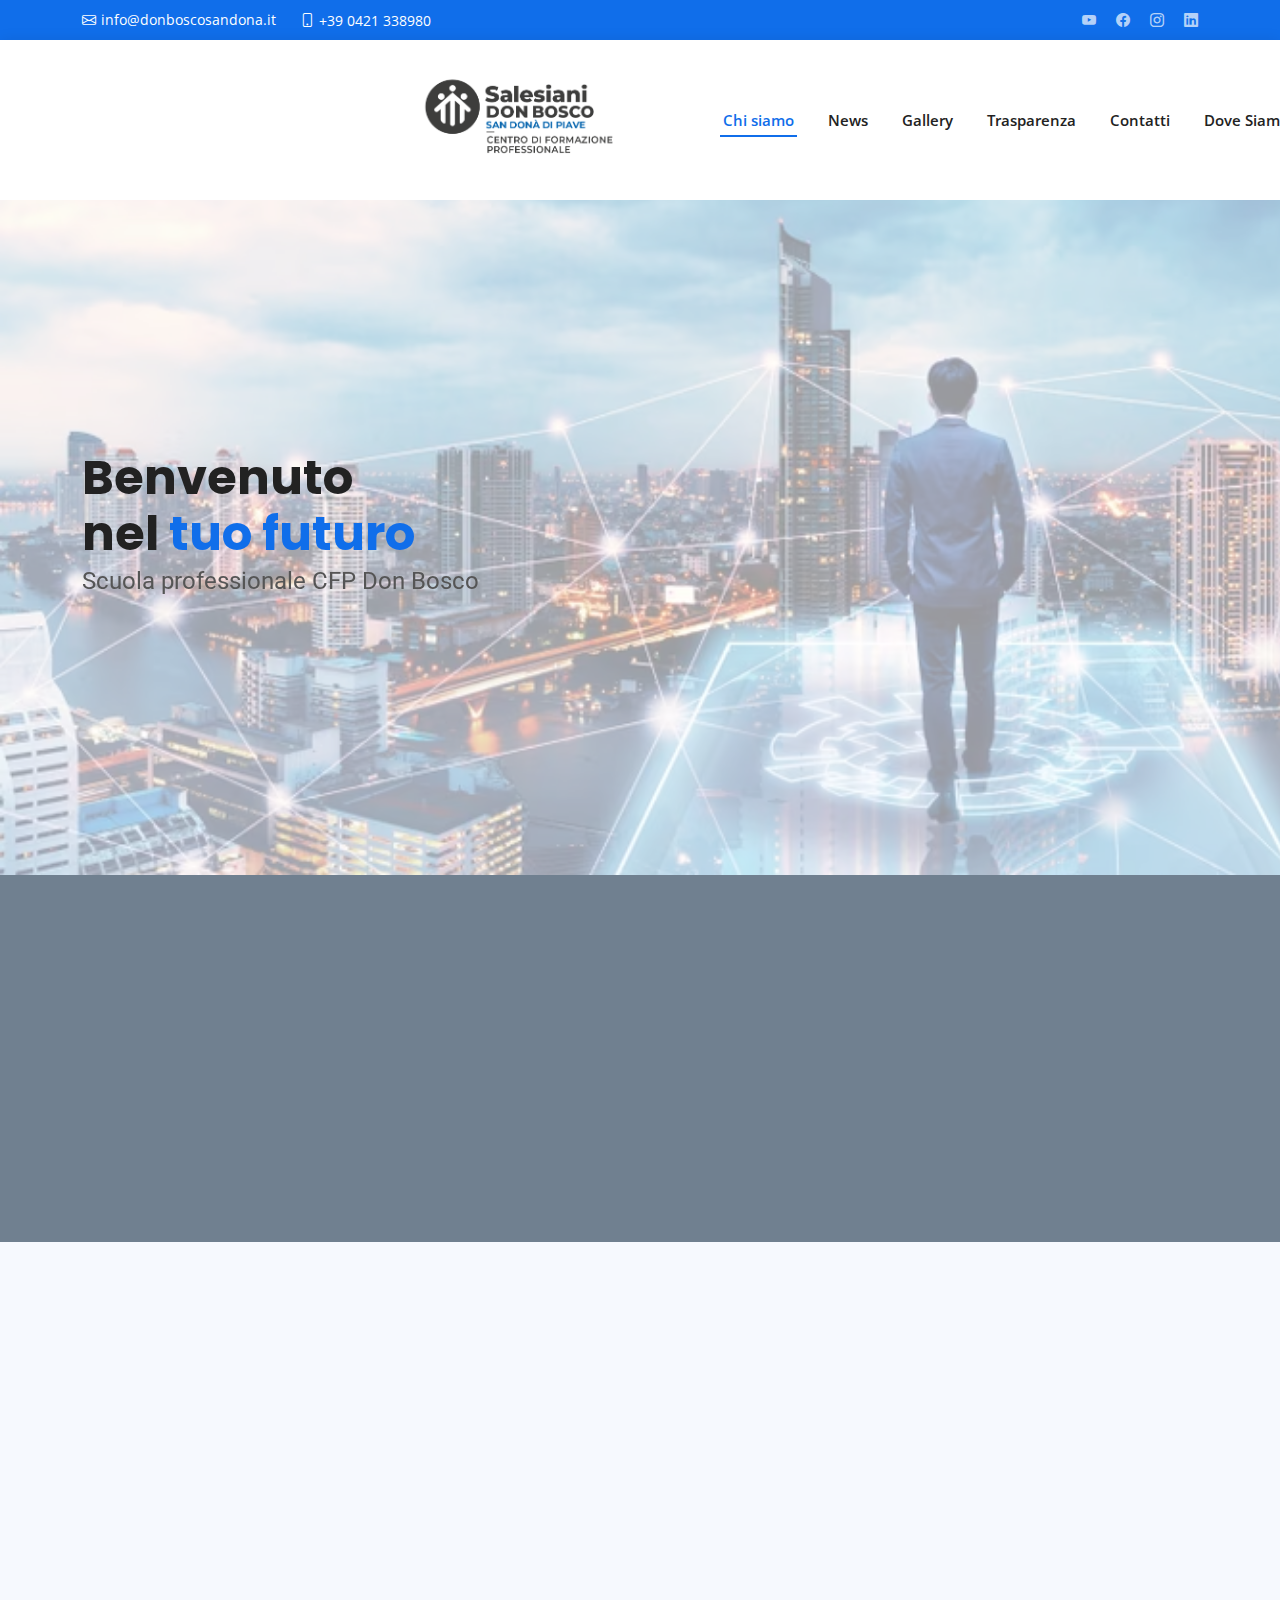
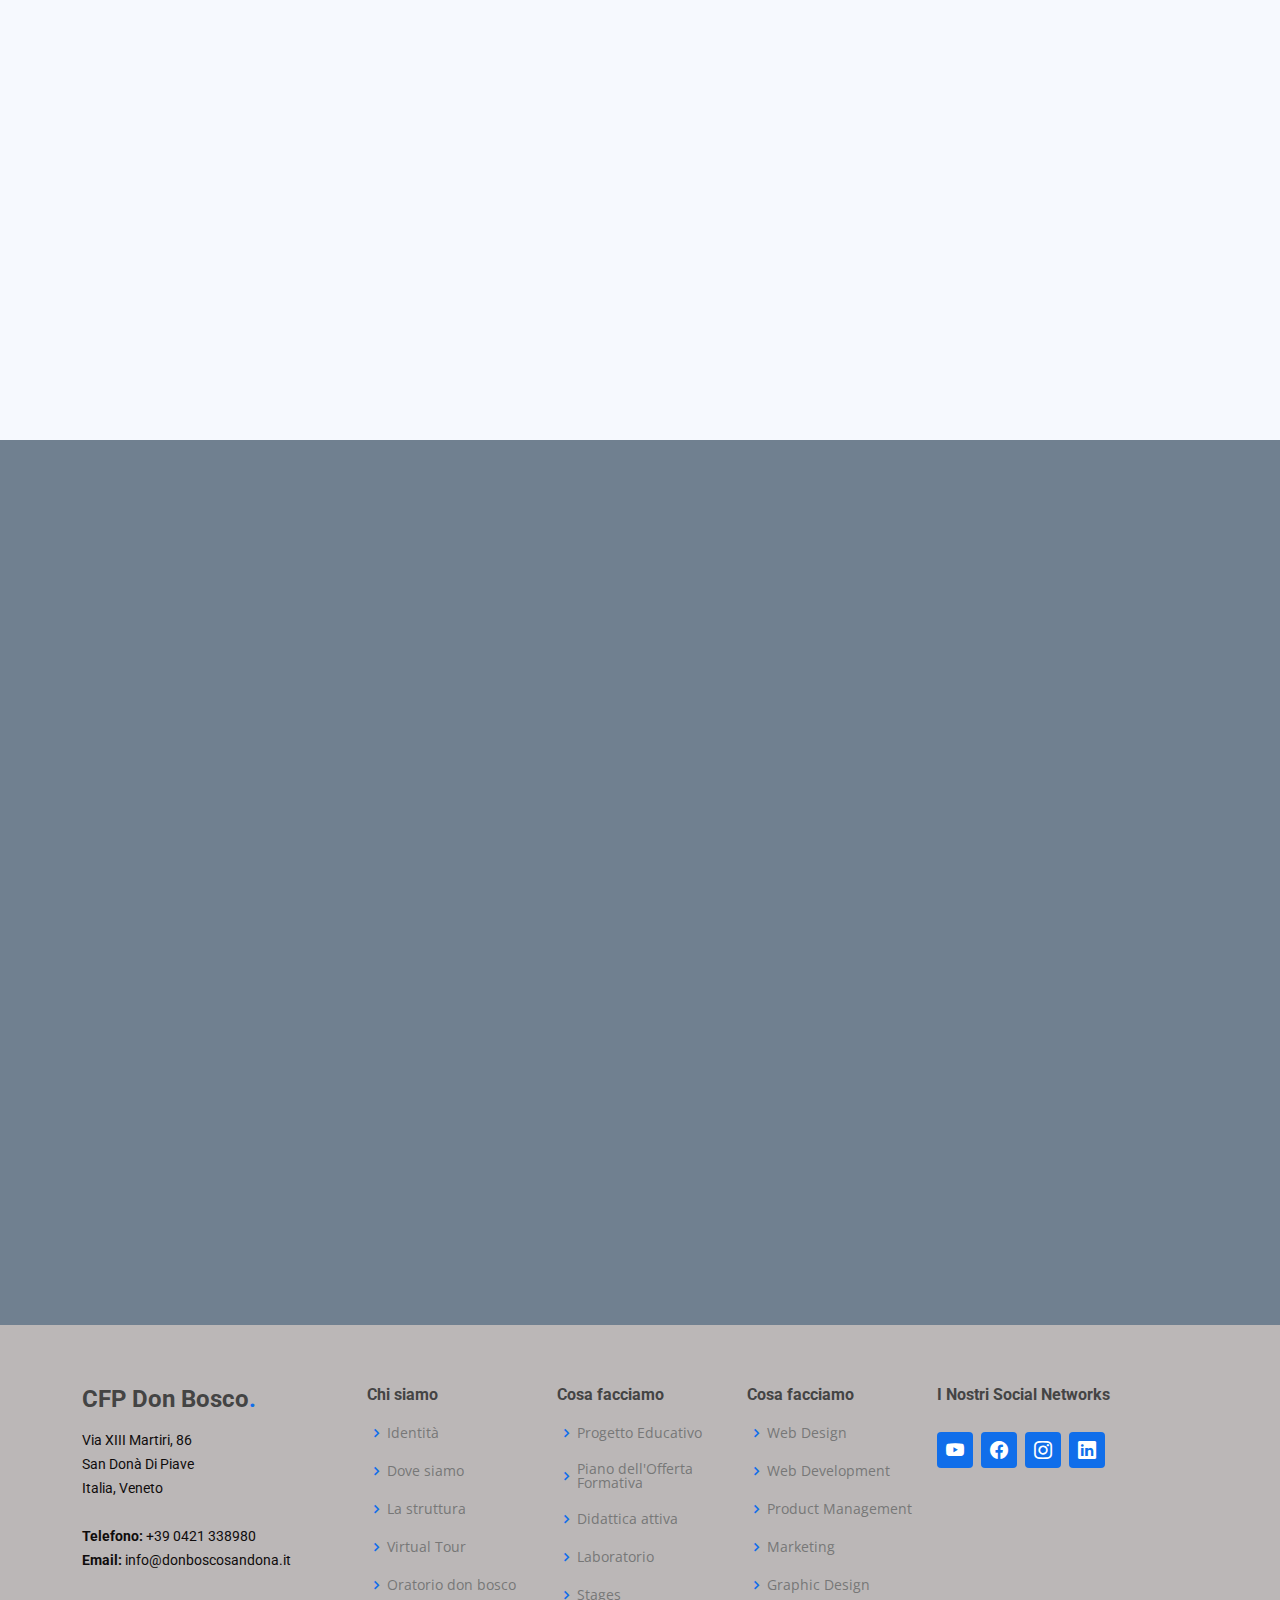
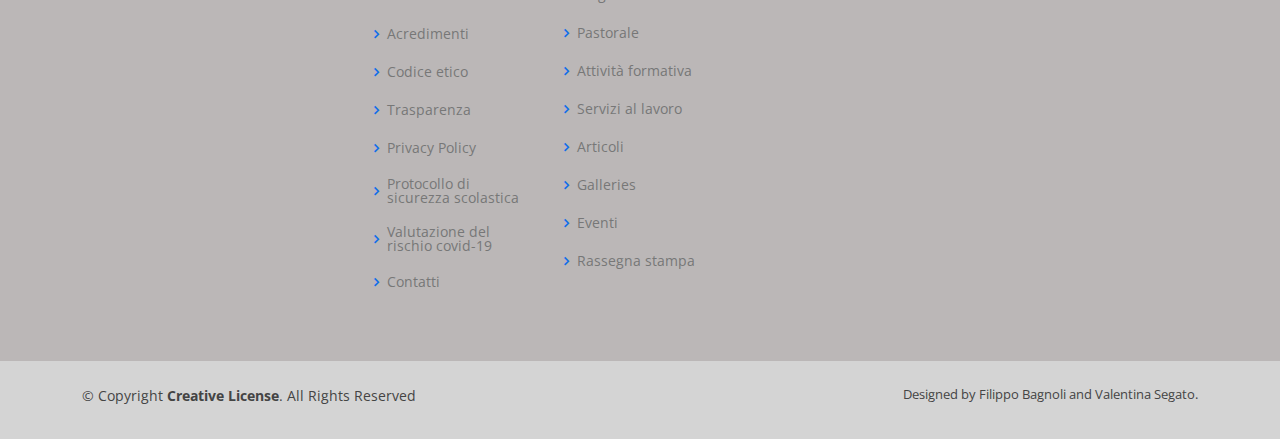
==== commit 4276591b: "agg" ====
--- a/index.html
+++ b/index.html
@@ -16,7 +16,9 @@
   <link href="assets/img/apple-touch-icon.png" rel="apple-touch-icon">
 
   <!-- Google Fonts -->
-  <link href="https://fonts.googleapis.com/css?family=Open+Sans:300,300i,400,400i,600,600i,700,700i|Roboto:300,300i,400,400i,500,500i,600,600i,700,700i|Poppins:300,300i,400,400i,500,500i,600,600i,700,700i" rel="stylesheet">
+  <link
+    href="https://fonts.googleapis.com/css?family=Open+Sans:300,300i,400,400i,600,600i,700,700i|Roboto:300,300i,400,400i,500,500i,600,600i,700,700i|Poppins:300,300i,400,400i,500,500i,600,600i,700,700i"
+    rel="stylesheet">
 
 
   <!-- Vendor CSS Files -->
@@ -43,14 +45,17 @@
   <section id="topbar" class="d-flex align-items-center">
     <div class="container d-flex justify-content-center justify-content-md-between">
       <div class="contact-info d-flex align-items-center">
-        <i class="bi bi-envelope d-flex align-items-center"><a href="mailto:info@donboscosandona.it">info@donboscosandona.it</a></i>
+        <i class="bi bi-envelope d-flex align-items-center"><a
+            href="mailto:info@donboscosandona.it">info@donboscosandona.it</a></i>
         <i class="bi bi-phone d-flex align-items-center ms-4"><span>+39 0421 338980</span></i>
       </div>
       <div class="social-links d-none d-md-flex align-items-center">
-        <a href="https://www.youtube.com/channel/UCZ2sxe9w7Yf9lP4nl65oAvg" class="youtube"><i class="bi bi-youtube"></i></a>
+        <a href="https://www.youtube.com/channel/UCZ2sxe9w7Yf9lP4nl65oAvg" class="youtube"><i
+            class="bi bi-youtube"></i></a>
         <a href="https://www.facebook.com/donboscosandona/?fref=ts" class="facebook"><i class="bi bi-facebook"></i></a>
         <a href="https://www.instagram.com/donboscosandona/" class="instagram"><i class="bi bi-instagram"></i></a>
-        <a href="https://www.linkedin.com/company/c-f-p-don-bosco/?original_referer=https%3A%2F%2Fwww.donboscosandona.it%2F" class="linkedin"><i class="bi bi-linkedin"></i></i></a>
+        <a href="https://www.linkedin.com/company/c-f-p-don-bosco/?original_referer=https%3A%2F%2Fwww.donboscosandona.it%2F"
+          class="linkedin"><i class="bi bi-linkedin"></i></i></a>
       </div>
     </div>
   </section>
@@ -61,7 +66,8 @@
   <!-- ======= Header ======= -->
   <header id="header" class="d-flex align-items-center" style="height: 160px;">
 
-    <h1 style="margin-left: 400px; margin-right: 50px;"><a href="index.html"><img src="img/salesiani2.png" width="230px" height="100px" alt=""></a></h1>
+    <h1 style="margin-left: 400px; margin-right: 50px;"><a href="index.html"><img src="img/salesiani2.png" width="230px"
+          height="100px" alt=""></a></h1>
 
     <div class="container d-flex align-items-center justify-content-between">
 
@@ -150,17 +156,20 @@
         <div class="section-title">
           <h2>About</h2>
           <h3>Find Out More <span>About Us</span></h3>
-          <p>Ut possimus qui ut temporibus culpa velit eveniet modi omnis est adipisci expedita at voluptas atque vitae autem.</p>
+          <p>Ut possimus qui ut temporibus culpa velit eveniet modi omnis est adipisci expedita at voluptas atque vitae
+            autem.</p>
         </div>
 
         <div class="row">
           <div class="col-lg-6" data-aos="fade-right" data-aos-delay="100">
             <img src="assets/img/about.jpg" class="img-fluid" alt="">
           </div>
-          <div class="col-lg-6 pt-4 pt-lg-0 content d-flex flex-column justify-content-center" data-aos="fade-up" data-aos-delay="100">
+          <div class="col-lg-6 pt-4 pt-lg-0 content d-flex flex-column justify-content-center" data-aos="fade-up"
+            data-aos-delay="100">
             <h3>Voluptatem dignissimos provident quasi corporis voluptates sit assumenda.</h3>
             <p class="fst-italic">
-              Lorem ipsum dolor sit amet, consectetur adipiscing elit, sed do eiusmod tempor incididunt ut labore et dolore
+              Lorem ipsum dolor sit amet, consectetur adipiscing elit, sed do eiusmod tempor incididunt ut labore et
+              dolore
               magna aliqua.
             </p>
             <ul>
@@ -180,7 +189,8 @@
               </li>
             </ul>
             <p>
-              Ullamco laboris nisi ut aliquip ex ea commodo consequat. Duis aute irure dolor in reprehenderit in voluptate
+              Ullamco laboris nisi ut aliquip ex ea commodo consequat. Duis aute irure dolor in reprehenderit in
+              voluptate
               velit esse cillum dolore eu fugiat nulla pariatur. Excepteur sint occaecat cupidatat non proident, sunt in
               culpa qui officia deserunt mollit anim id est laborum
             </p>
@@ -192,21 +202,45 @@
 
 
 
-  <!-- ========= News ========= -->
-
-
-
-
-
-
-  
-  <!-- ========= Gallery ========= -->
-
-
-
-
-  
-  <!-- ========= Trasparenza ========= -->
+
+    <!-- ========= Settori ========= -->
+
+
+
+
+
+
+
+
+
+
+
+
+
+
+
+
+
+
+
+
+
+
+    <!-- ========= News ========= -->
+
+
+
+
+
+
+
+    <!-- ========= Gallery ========= -->
+
+
+
+
+
+    <!-- ========= Trasparenza ========= -->
 
 
 
@@ -250,7 +284,11 @@
         <div class="row" data-aos="fade-up" data-aos-delay="100" id="dove">
 
           <div class="col-lg-6 ">
-            <iframe class="mb-4 mb-lg-0" src="https://www.google.com/maps/embed?pb=!1m18!1m12!1m3!1d853.7912162726827!2d12.572469170411376!3d45.629834665531845!2m3!1f0!2f0!3f0!3m2!1i1024!2i768!4f13.1!3m3!1m2!1s0x477956fe076b4157%3A0x29fb231d47465883!2sCnos%20Fap%20Don%20Bosco!5e0!3m2!1sit!2sit!4v1675286392825!5m2!1sit!2sit" width="600" height="450" style="border:0;" allowfullscreen="" loading="lazy" referrerpolicy="no-referrer-when-downgrade" frameborder="0" style="border:0; width: 100%; height: 384px;" allowfullscreen></iframe>
+            <iframe class="mb-4 mb-lg-0"
+              src="https://www.google.com/maps/embed?pb=!1m18!1m12!1m3!1d853.7912162726827!2d12.572469170411376!3d45.629834665531845!2m3!1f0!2f0!3f0!3m2!1i1024!2i768!4f13.1!3m3!1m2!1s0x477956fe076b4157%3A0x29fb231d47465883!2sCnos%20Fap%20Don%20Bosco!5e0!3m2!1sit!2sit!4v1675286392825!5m2!1sit!2sit"
+              width="600" height="450" style="border:0;" allowfullscreen="" loading="lazy"
+              referrerpolicy="no-referrer-when-downgrade" frameborder="0" style="border:0; width: 100%; height: 384px;"
+              allowfullscreen></iframe>
           </div>
 
           <div class="col-lg-6">
@@ -289,7 +327,7 @@
   <footer id="footer" style="background-color: rgb(212, 212, 212);">
 
     <div class="footer-top" style="background-color: rgb(187, 183, 183);">
-      <div class="container" >
+      <div class="container">
         <div class="row">
 
           <div class="col-lg-3 col-md-6 footer-contact">
@@ -356,10 +394,13 @@
           <div class="col-lg-3 col-md-6 footer-links">
             <h4>I Nostri Social Networks</h4>
             <div class="social-links mt-3">
-              <a href="https://www.youtube.com/channel/UCZ2sxe9w7Yf9lP4nl65oAvg" class="youtube"><i class="bi bi-youtube"></i></a>
-              <a href="https://www.facebook.com/donboscosandona/?fref=ts" class="facebook"><i class="bi bi-facebook"></i></a>
+              <a href="https://www.youtube.com/channel/UCZ2sxe9w7Yf9lP4nl65oAvg" class="youtube"><i
+                  class="bi bi-youtube"></i></a>
+              <a href="https://www.facebook.com/donboscosandona/?fref=ts" class="facebook"><i
+                  class="bi bi-facebook"></i></a>
               <a href="https://www.instagram.com/donboscosandona/" class="instagram"><i class="bi bi-instagram"></i></a>
-              <a href="https://www.linkedin.com/company/c-f-p-don-bosco/?original_referer=https%3A%2F%2Fwww.donboscosandona.it%2F" class="linkedin"><i class="bi bi-linkedin"></i></i></a>
+              <a href="https://www.linkedin.com/company/c-f-p-don-bosco/?original_referer=https%3A%2F%2Fwww.donboscosandona.it%2F"
+                class="linkedin"><i class="bi bi-linkedin"></i></i></a>
             </div>
           </div>
 
@@ -376,13 +417,18 @@
         <!-- You can delete the links only if you purchased the pro version. -->
         <!-- Licensing information: https://bootstrapmade.com/license/ -->
         <!-- Purchase the pro version with working PHP/AJAX contact form: https://bootstrapmade.com/bizland-bootstrap-business-template/ -->
-        Designed by Filippo Bagnoli and bootstrapmade
+        Designed by Filippo Bagnoli and Valentina Segato.
       </div>
     </div>
   </footer><!-- End Footer -->
 
   <div id="preloader"></div>
-  <a href="#" class="back-to-top d-flex align-items-center justify-content-center"><i class="bi bi-arrow-up-short"></i></a>
+  <a href="#" class="back-to-top d-flex align-items-center justify-content-center"><i
+      class="bi bi-arrow-up-short"></i></a>
+
+
+
+
 
   <!-- Vendor JS Files -->
   <script src="assets/vendor/purecounter/purecounter_vanilla.js"></script>
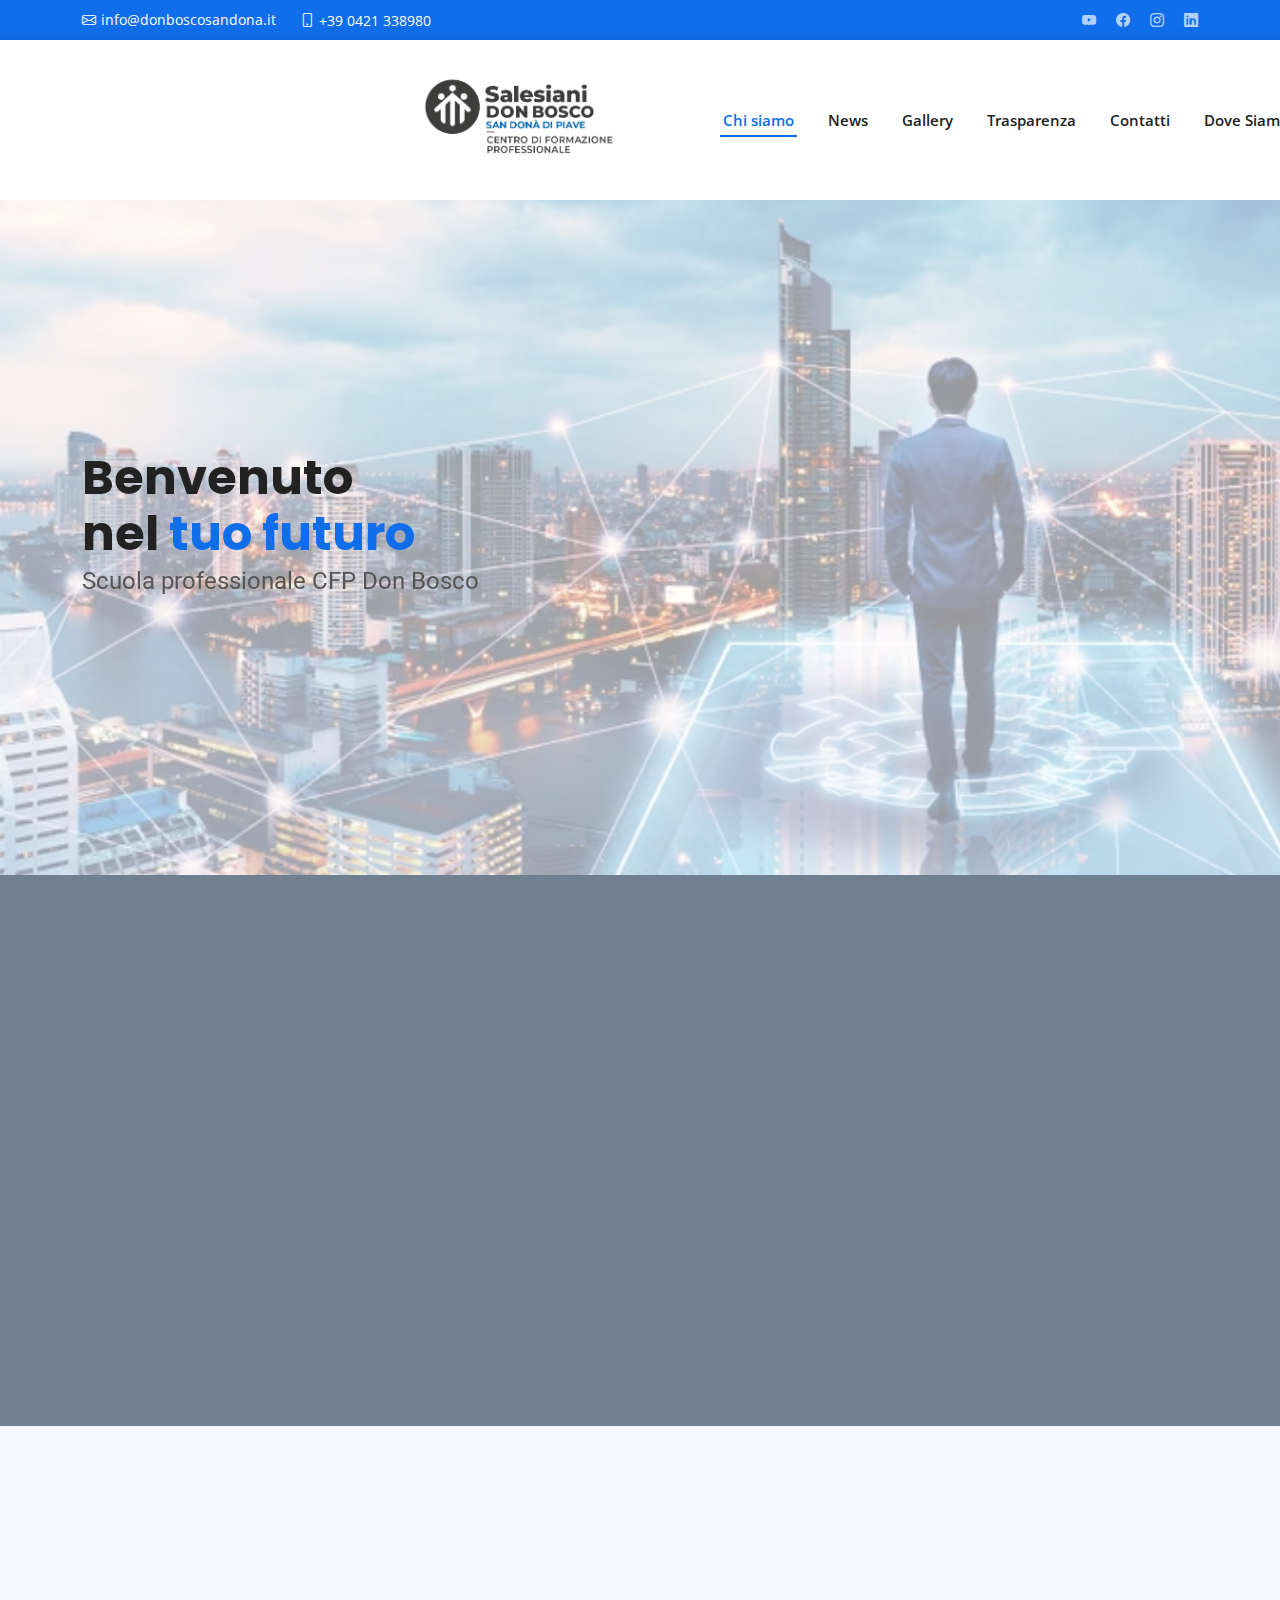
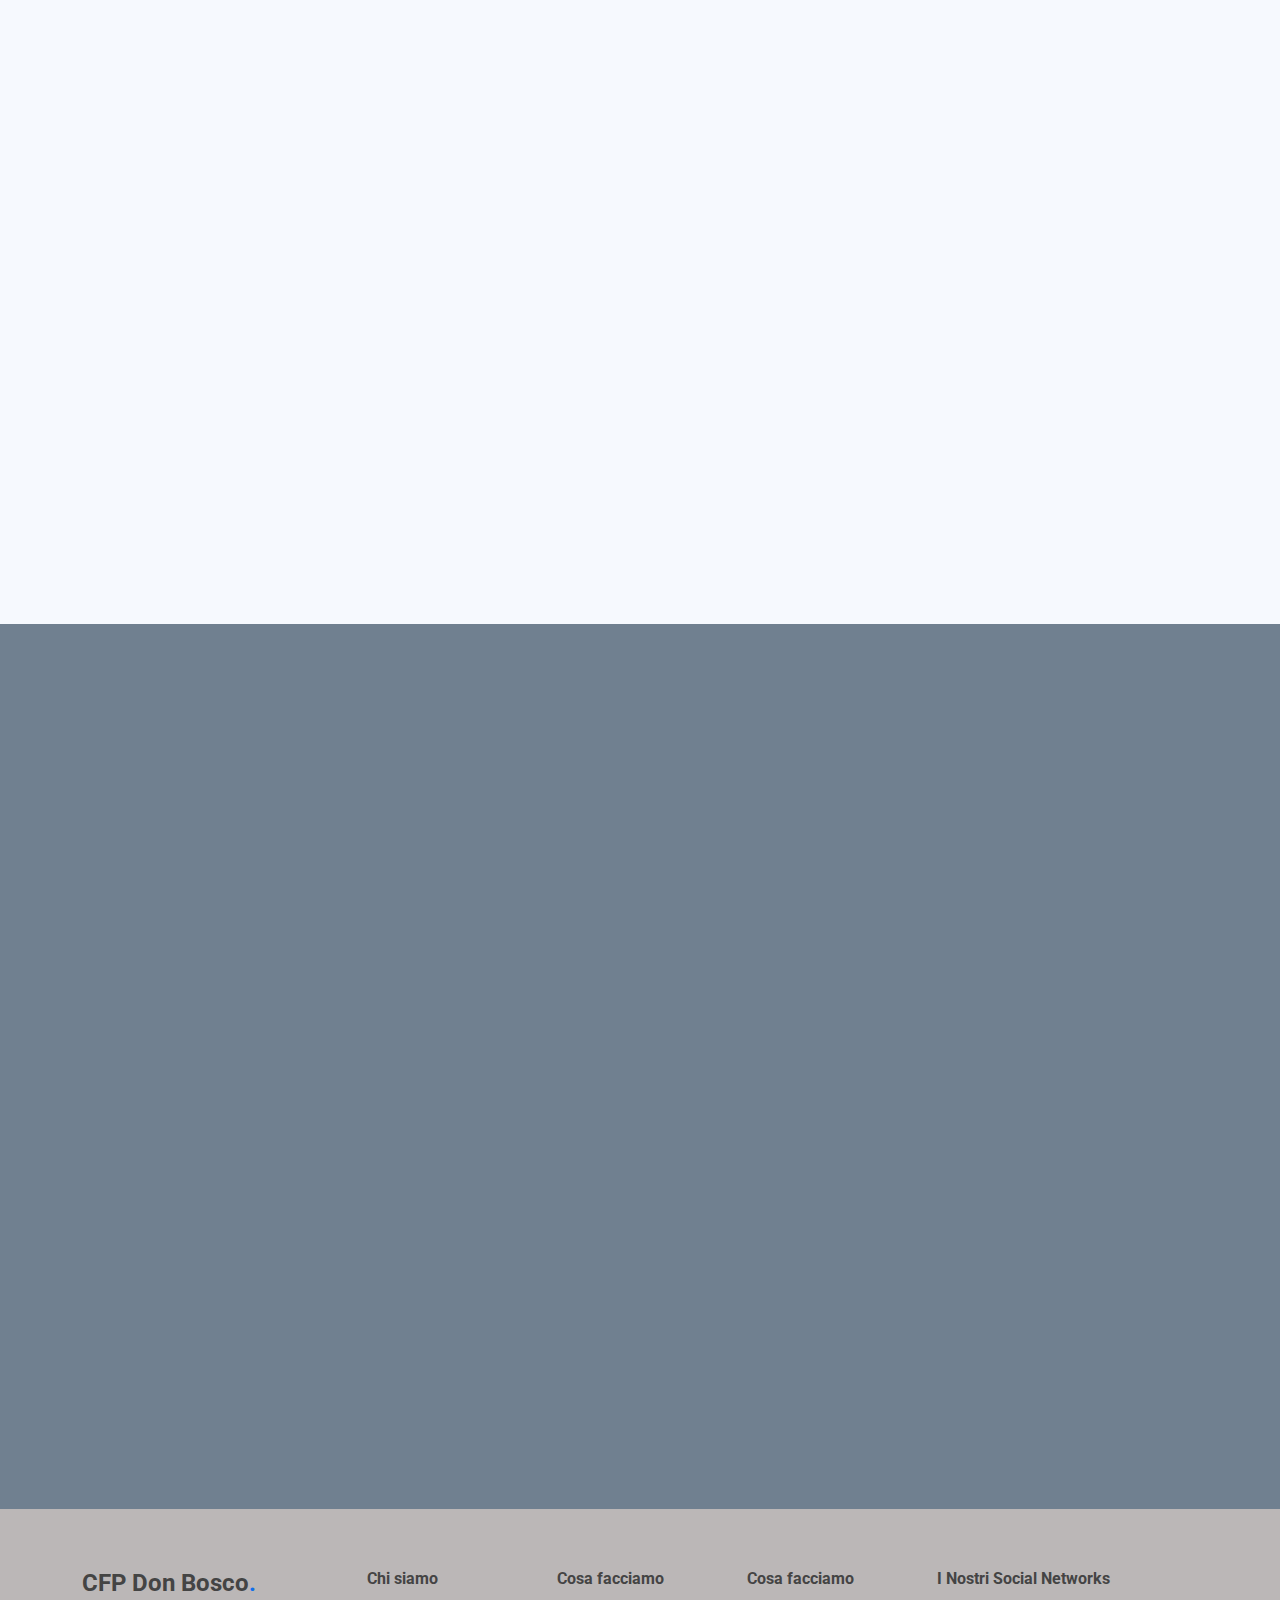
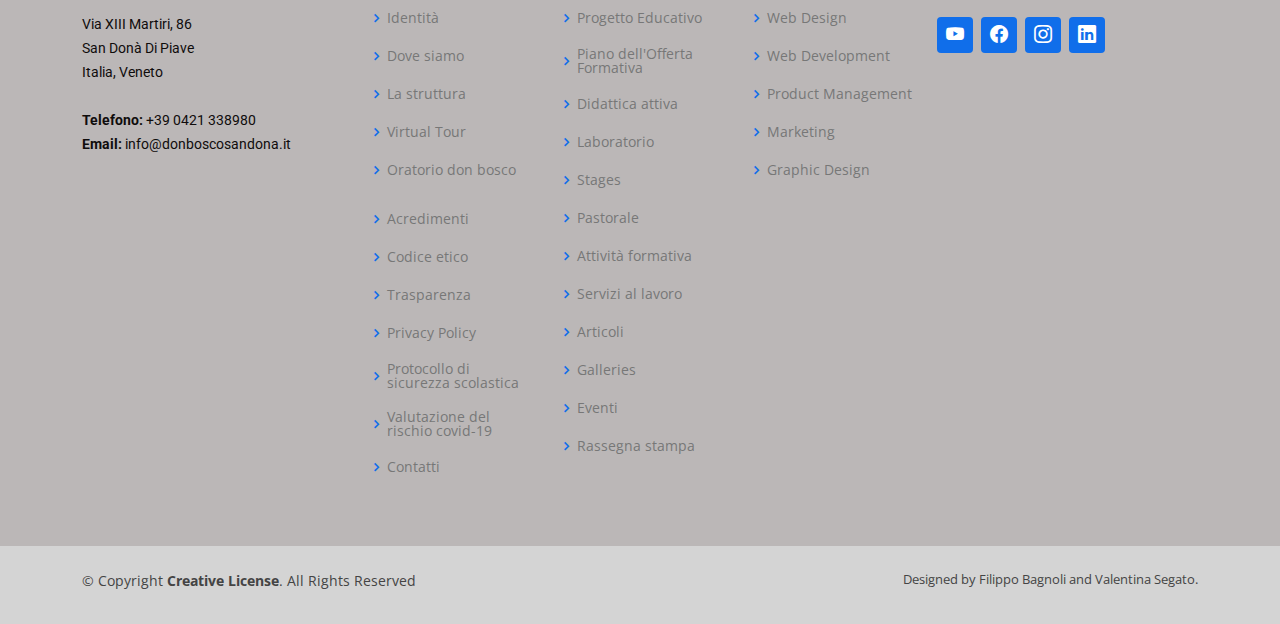
==== commit 9a7c07d7: "aggiornato" ====
--- a/index.html
+++ b/index.html
@@ -107,7 +107,7 @@
   <main id="main">
 
 
-    <!-- ======= Featured Services Section ======= -->
+    <!-- ======= Settori ======= -->
     <section id="featured-services" class="featured-services">
       <div class="container" data-aos="fade-up">
 
@@ -115,7 +115,7 @@
           <div class="col-md-6 col-lg-3 d-flex align-items-stretch mb-5 mb-lg-0">
             <div class="icon-box" data-aos="fade-up" data-aos-delay="100">
               <div class="icon"><i class="bx bxl-dribbble"></i></div>
-              <h4 class="title"><a href="">Lorem Ipsum</a></h4>
+              <h4 class="title"><a href="">Energia</a></h4>
               <p class="description">Voluptatum deleniti atque corrupti quos dolores et quas molestias excepturi</p>
             </div>
           </div>
@@ -123,7 +123,7 @@
           <div class="col-md-6 col-lg-3 d-flex align-items-stretch mb-5 mb-lg-0">
             <div class="icon-box" data-aos="fade-up" data-aos-delay="200">
               <div class="icon"><i class="bx bx-file"></i></div>
-              <h4 class="title"><a href="">Sed ut perspiciatis</a></h4>
+              <h4 class="title"><a href="">Motoristico <br> Carrozzeria</a></h4>
               <p class="description">Duis aute irure dolor in reprehenderit in voluptate velit esse cillum dolore</p>
             </div>
           </div>
@@ -131,7 +131,7 @@
           <div class="col-md-6 col-lg-3 d-flex align-items-stretch mb-5 mb-lg-0">
             <div class="icon-box" data-aos="fade-up" data-aos-delay="300">
               <div class="icon"><i class="bx bx-tachometer"></i></div>
-              <h4 class="title"><a href="">Magni Dolores</a></h4>
+              <h4 class="title"><a href="">Informatico</a></h4>
               <p class="description">Excepteur sint occaecat cupidatat non proident, sunt in culpa qui officia</p>
             </div>
           </div>
@@ -139,9 +139,19 @@
           <div class="col-md-6 col-lg-3 d-flex align-items-stretch mb-5 mb-lg-0">
             <div class="icon-box" data-aos="fade-up" data-aos-delay="400">
               <div class="icon"><i class="bx bx-world"></i></div>
-              <h4 class="title"><a href="">Nemo Enim</a></h4>
+              <h4 class="title"><a href="">Meccanico</a></h4>
               <p class="description">At vero eos et accusamus et iusto odio dignissimos ducimus qui blanditiis</p>
             </div>
+          </div>
+
+          <div class="col-md-6 col-lg-3 d-flex align-items-stretch mb-5 mb-lg-0">
+            <div class="icon-box" data-aos="fade-up" data-aos-delay="400">
+              <div class="icon"><i class="bx bx-world"></i></div>
+              <h4 class="title"><a href="">Elettricistico</a></h4>
+              <p class="description"></p>
+
+            </div>
+
           </div>
 
         </div>
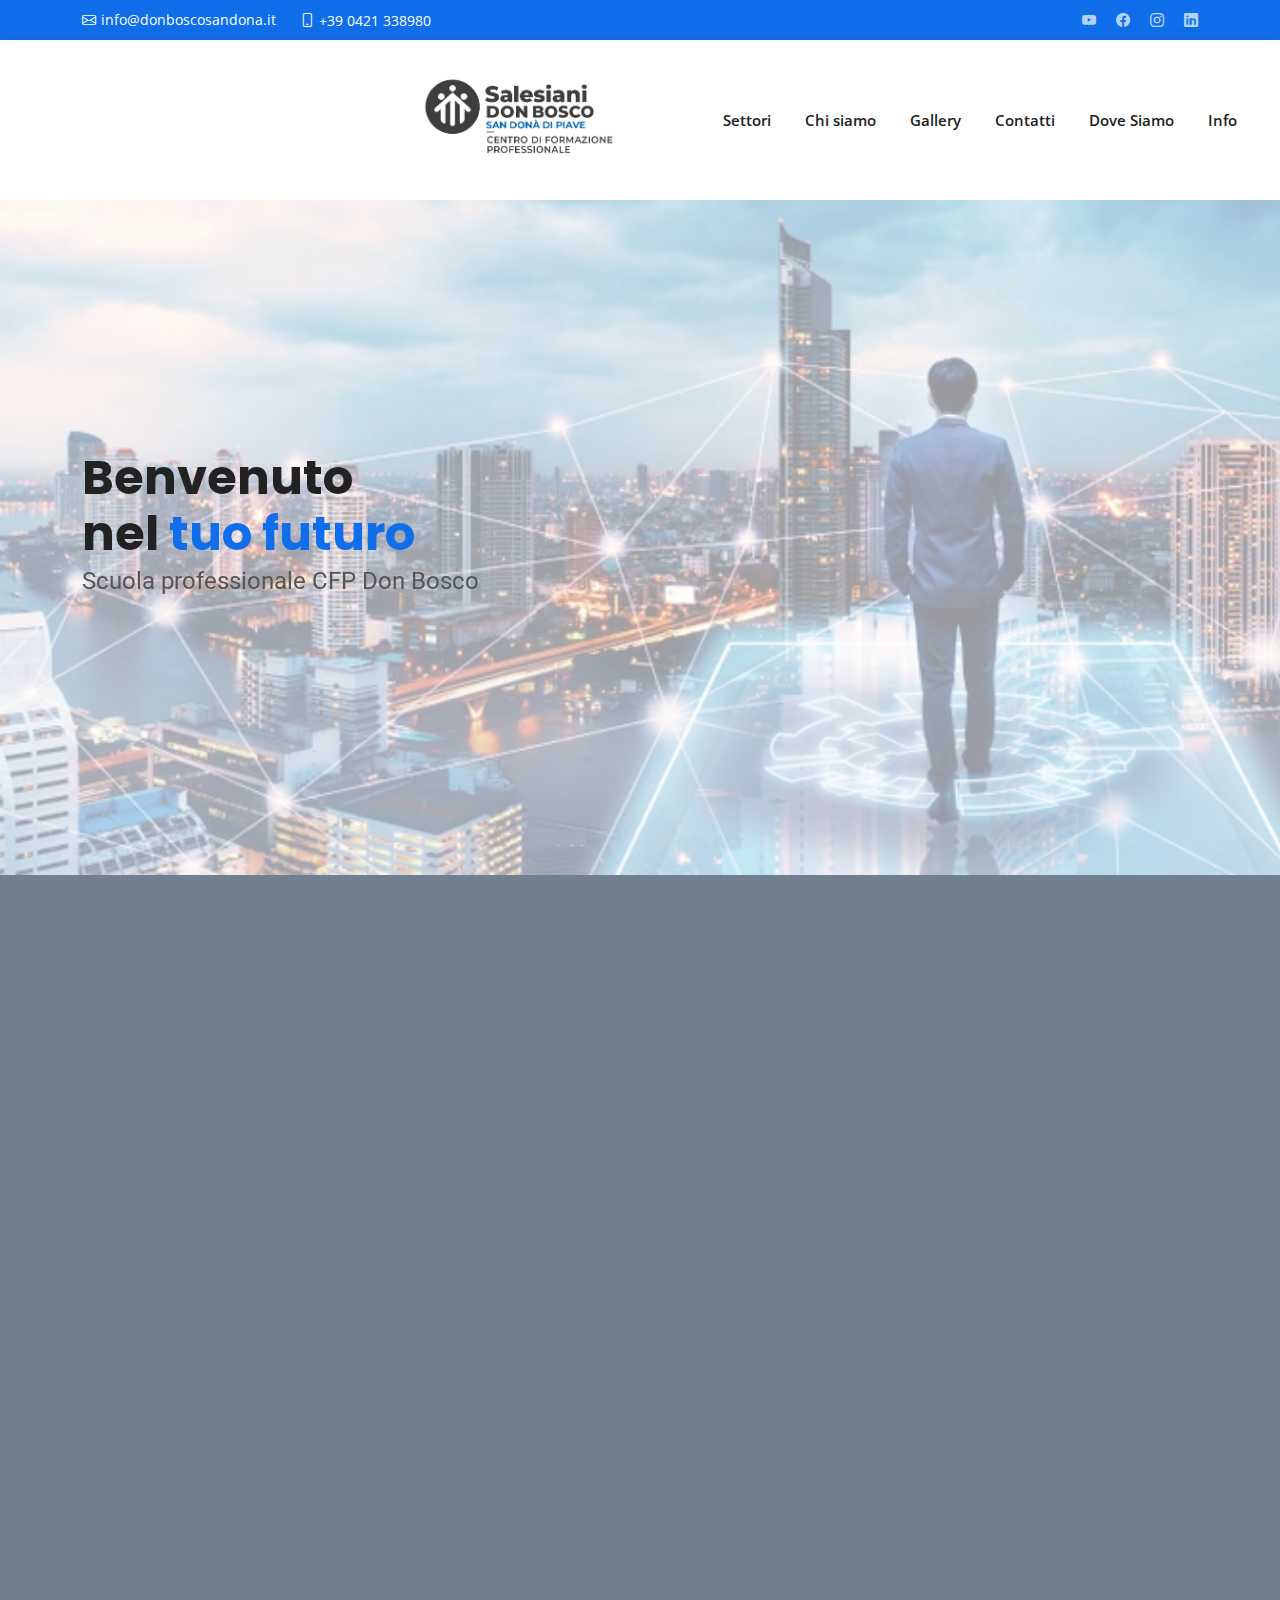
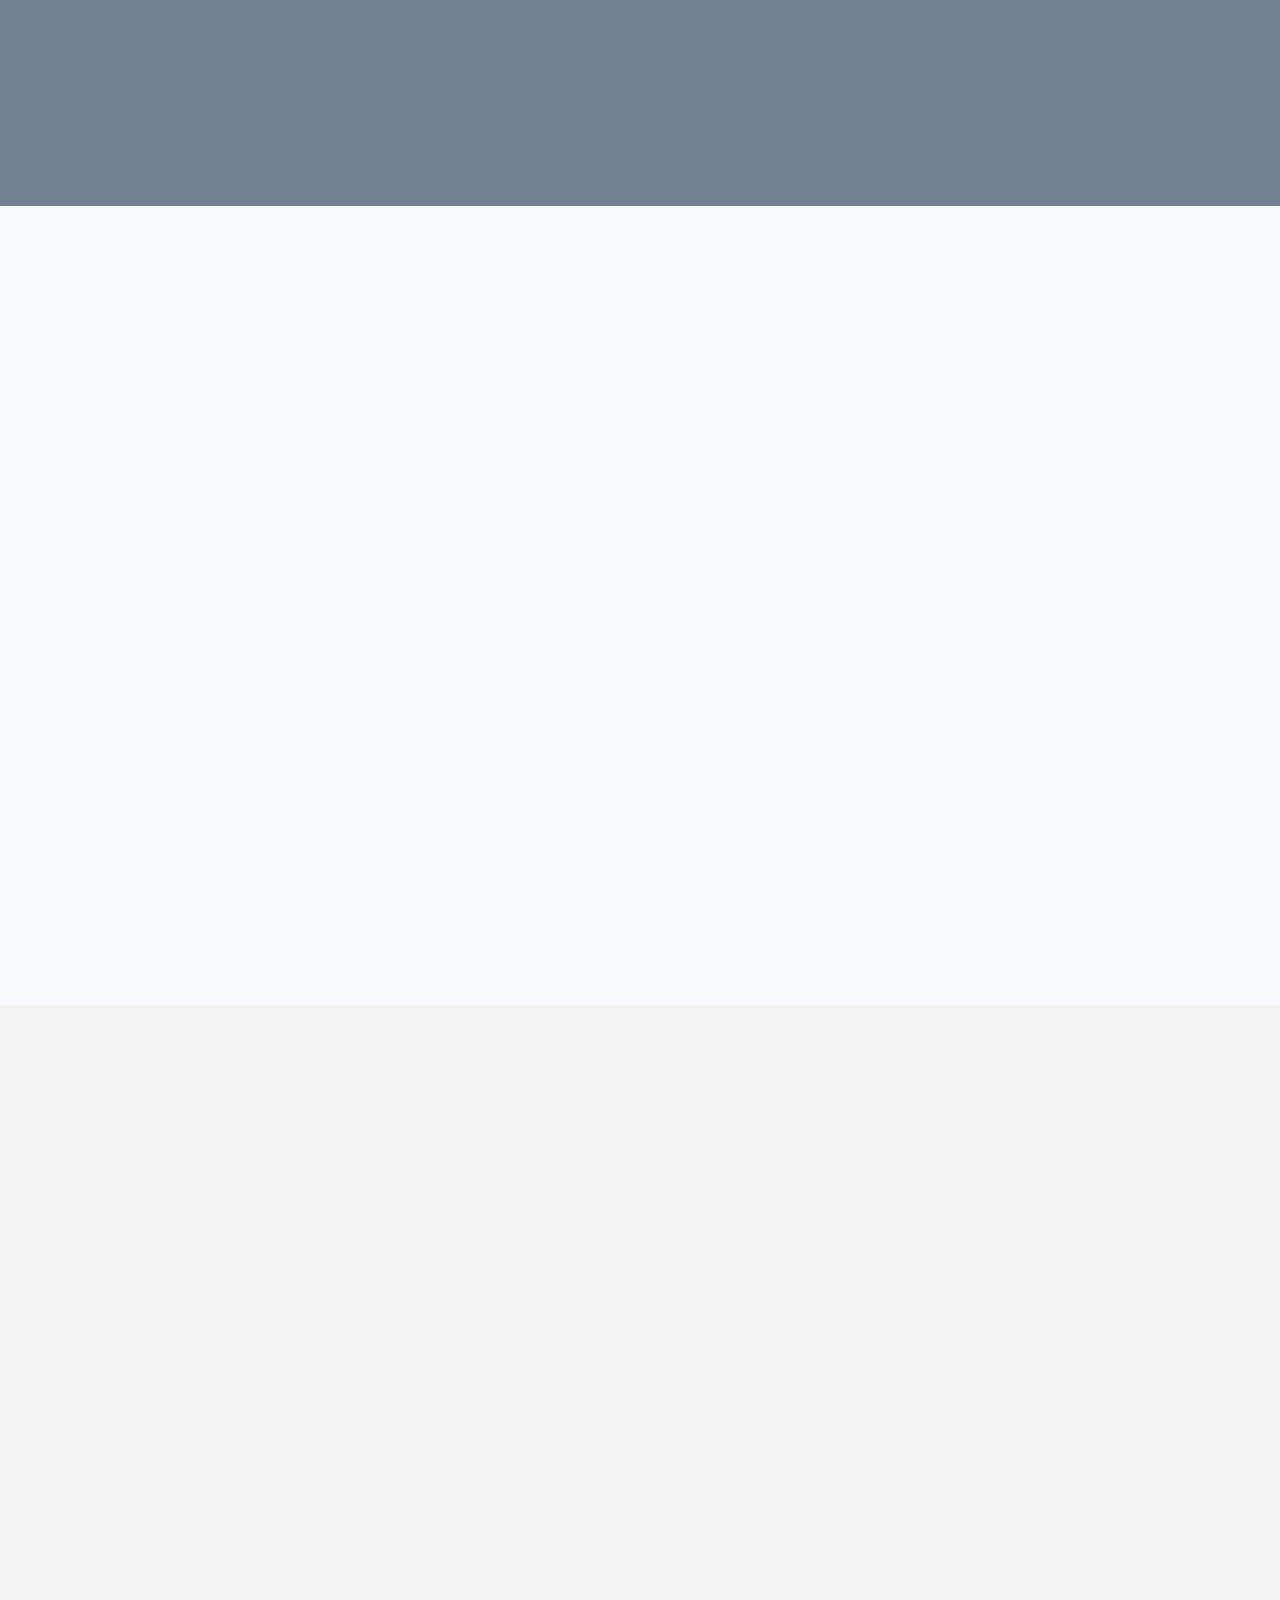
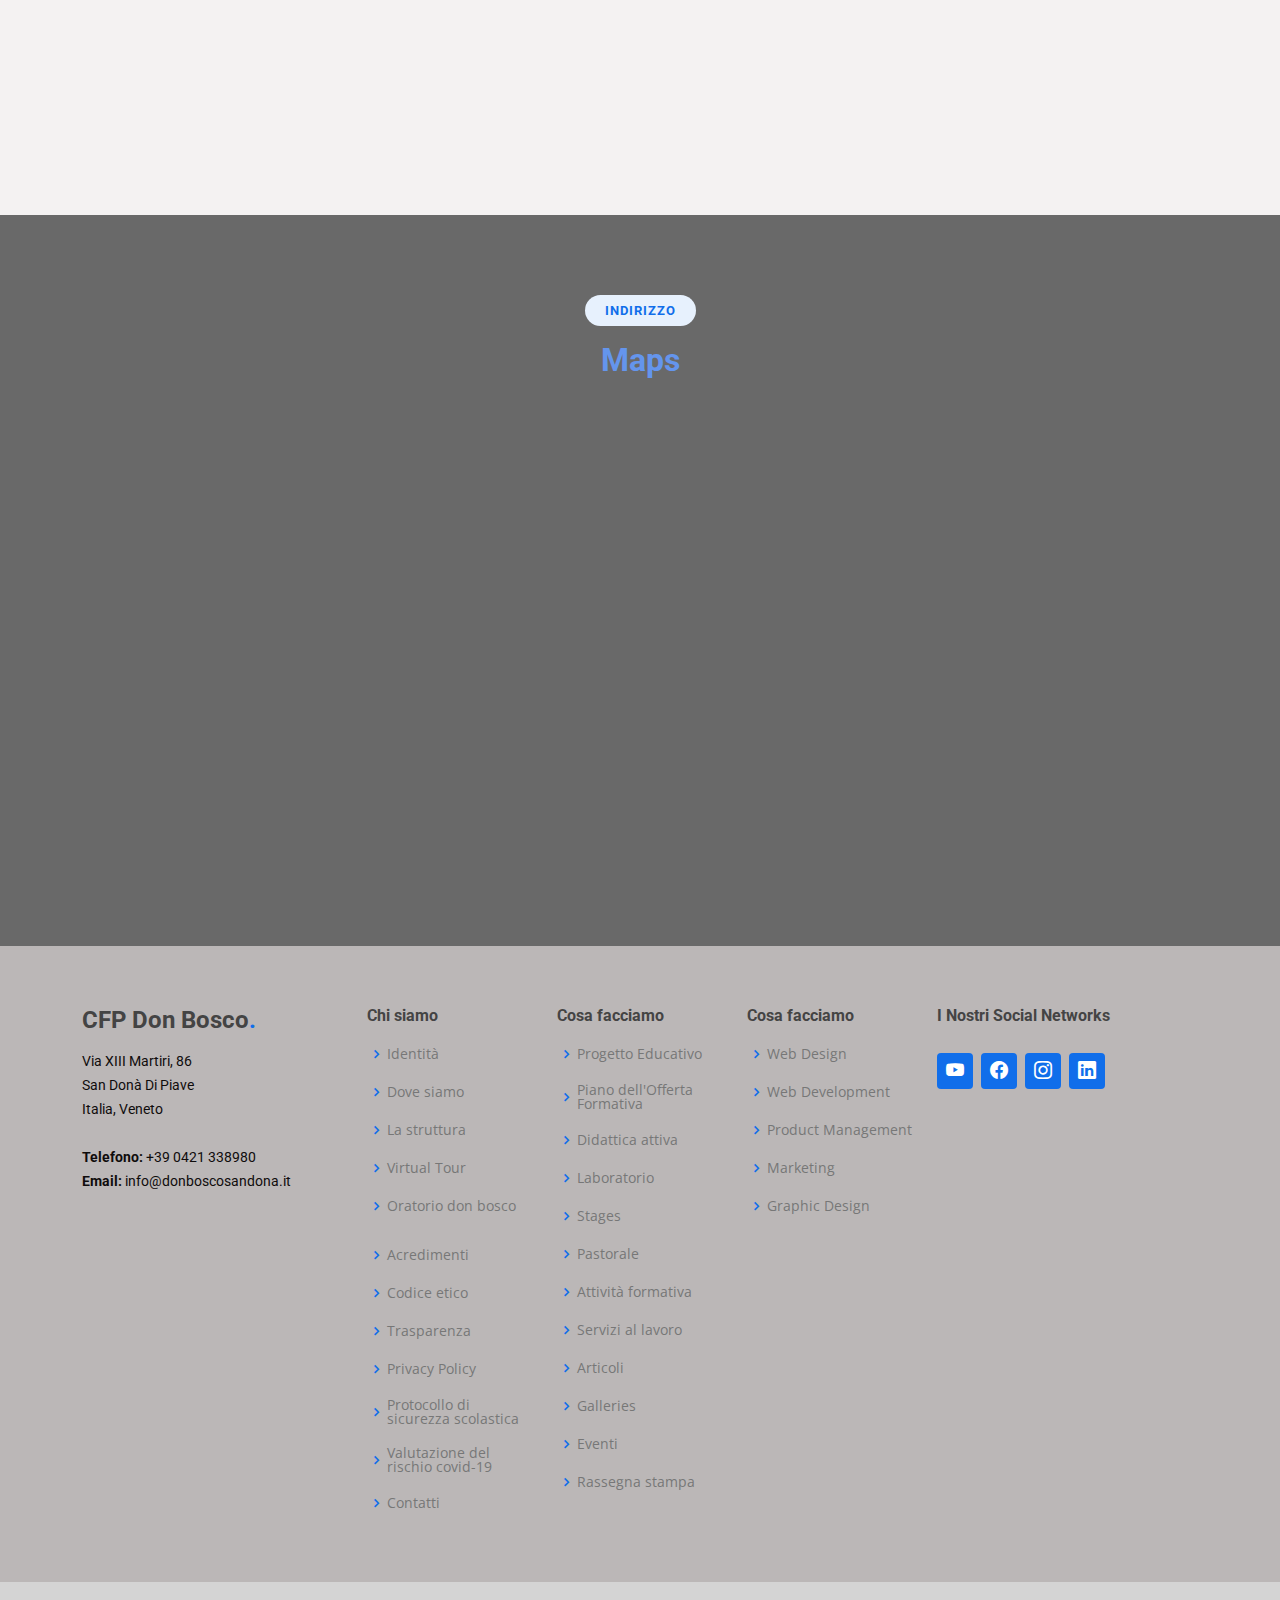
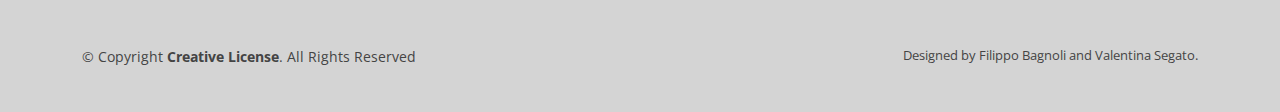
==== commit a5c0fbb8: "aggiornato" ====
--- a/index.html
+++ b/index.html
@@ -32,14 +32,14 @@
   <!-- Template Main CSS File -->
   <link href="assets/css/style.css" rel="stylesheet">
 
-  <link rel="stylesheet" href="css/main.css">
-
   <link rel="icon" type="image/x-icon" href="img/salesiani.png">
 
+  <link href="css/main.css" rel="stylesheet">
 
 </head>
 
 <body>
+  <div id="inizio"></div>
 
   <!-- ======= Top Bar ======= -->
   <section id="topbar" class="d-flex align-items-center">
@@ -66,19 +66,19 @@
   <!-- ======= Header ======= -->
   <header id="header" class="d-flex align-items-center" style="height: 160px;">
 
-    <h1 style="margin-left: 400px; margin-right: 50px;"><a href="index.html"><img src="img/salesiani2.png" width="230px"
+    <h1 style="margin-left: 400px; margin-right: 50px;"><a href="#inizio"><img src="img/salesiani2.png" width="230px"
           height="100px" alt=""></a></h1>
 
     <div class="container d-flex align-items-center justify-content-between">
 
       <nav id="navbar" class="navbar">
         <ul>
-          <li><a class="nav-link scrollto active" href="#chi">Chi siamo</a></li>
-          <li><a class="nav-link scrollto" href="#news">News</a></li>
+          <li><a class="nav-link scrollto" href="#settori">Settori</a></li>
+          <li><a class="nav-link scrollto" href="#chi">Chi siamo</a></li>
           <li><a class="nav-link scrollto" href="#galleria">Gallery</a></li>
-          <li><a class="nav-link scrollto" href="#trasparenza">Trasparenza</a></li>
           <li><a class="nav-link scrollto" href="#contatti">Contatti</a></li>
           <li><a class="nav-link scrollto" href="#dove">Dove Siamo</a></li>
+          <li><a class="nav-link scrollto" href="#footer">Info</a></li>
         </ul>
         <i class="bi bi-list mobile-nav-toggle"></i>
       </nav><!-- .navbar -->
@@ -104,54 +104,78 @@
 
 
 
+  <!-- ======= Settori ======= -->
+
   <main id="main">
 
 
-    <!-- ======= Settori ======= -->
+
     <section id="featured-services" class="featured-services">
-      <div class="container" data-aos="fade-up">
+      <div class="container" id="settori" data-aos="fade-up">
 
         <div class="row">
-          <div class="col-md-6 col-lg-3 d-flex align-items-stretch mb-5 mb-lg-0">
-            <div class="icon-box" data-aos="fade-up" data-aos-delay="100">
-              <div class="icon"><i class="bx bxl-dribbble"></i></div>
-              <h4 class="title"><a href="">Energia</a></h4>
-              <p class="description">Voluptatum deleniti atque corrupti quos dolores et quas molestias excepturi</p>
-            </div>
-          </div>
-
-          <div class="col-md-6 col-lg-3 d-flex align-items-stretch mb-5 mb-lg-0">
-            <div class="icon-box" data-aos="fade-up" data-aos-delay="200">
-              <div class="icon"><i class="bx bx-file"></i></div>
-              <h4 class="title"><a href="">Motoristico <br> Carrozzeria</a></h4>
-              <p class="description">Duis aute irure dolor in reprehenderit in voluptate velit esse cillum dolore</p>
-            </div>
-          </div>
-
-          <div class="col-md-6 col-lg-3 d-flex align-items-stretch mb-5 mb-lg-0">
-            <div class="icon-box" data-aos="fade-up" data-aos-delay="300">
-              <div class="icon"><i class="bx bx-tachometer"></i></div>
-              <h4 class="title"><a href="">Informatico</a></h4>
-              <p class="description">Excepteur sint occaecat cupidatat non proident, sunt in culpa qui officia</p>
-            </div>
-          </div>
-
-          <div class="col-md-6 col-lg-3 d-flex align-items-stretch mb-5 mb-lg-0">
-            <div class="icon-box" data-aos="fade-up" data-aos-delay="400">
-              <div class="icon"><i class="bx bx-world"></i></div>
-              <h4 class="title"><a href="">Meccanico</a></h4>
-              <p class="description">At vero eos et accusamus et iusto odio dignissimos ducimus qui blanditiis</p>
-            </div>
-          </div>
-
-          <div class="col-md-6 col-lg-3 d-flex align-items-stretch mb-5 mb-lg-0">
-            <div class="icon-box" data-aos="fade-up" data-aos-delay="400">
-              <div class="icon"><i class="bx bx-world"></i></div>
-              <h4 class="title"><a href="">Elettricistico</a></h4>
-              <p class="description"></p>
-
-            </div>
-
+          <div class="col-md-6 col-lg-6 d-flex align-items-stretch mb-5 mb-lg-0" id="b-spazio">
+            <div class="icon-box" style="width: 650px; background-color: red;" data-aos="fade-up" data-aos-delay="100">
+              <img src="img/energia.png" style="width: 18rem;" alt="">
+              <p class="description" style="color:white; text-align: center; padding-top: 20px;">L’operatore energetico
+                interviene nell'installazione, collaudo
+                e manutenzione di impianti termici, idraulici, di condizionamento e fotovoltaici, con una particolare
+                attenzione al risparmio energetico, anche grazie alla building automation.</p>
+            </div>
+          </div>
+
+          <div class="col-md-6 col-lg-6 d-flex align-items-stretch mb-5 mb-lg-0" id="b-spazio">
+            <div class="icon-box" style="width: 650px; background-color: gold;" data-aos="fade-up" data-aos-delay="200">
+              <img src="img/motoristico.png" style="width: 22rem;" alt="">
+              <p class="description" style="color:white; text-align: center; padding-top: 20px;">L’operatore alla
+                riparazione di veicoli a motore effettua riparazioni e manutenzione dei motori e dell'autoveicolo in
+                tutte le sue parti. Effettua diagnosi e prove sui gas di scarico intervenendo per risolvere le anomalie.
+              </p>
+            </div>
+          </div>
+
+          <div class="col-md-6 col-lg-6 d-flex align-items-stretch mb-5 mb-lg-0" id="b-spazio">
+            <div class="icon-box" style="width: 650px; background-color: cadetblue;" data-aos="fade-up"
+              data-aos-delay="300">
+              <img src="img/informatico.png" style="width: 22rem;" alt="">
+              <p class="description" style="color:white; text-align: center; padding-top: 20px;">L’operatore informatico
+                installa e configura hardware e software, esegue la manutenzione di sistemi, reti e terminali utente,
+                fornisce assistenza tecnica, effettua l'elaborazione e la manutenzione di dati su archivi digitali.
+
+                Con il quarto anno in Sistema Duale diventa tecnico sviluppatore di soluzioni software.</p>
+            </div>
+          </div>
+
+          <div class="col-md-6 col-lg-6 d-flex align-items-stretch mb-5 mb-lg-0" id="b-spazio">
+            <div class="icon-box" style="width: 650px; background-color: violet;" data-aos="fade-up"
+              data-aos-delay="400">
+              <img src="img/meccanico.png" style="width: 22rem;" alt="">
+              <p class="description" style="color:white; text-align: center; padding-top: 20px;">L’operatore meccanico
+                realizza lavorazioni al tornio, fresatrice e macchine utensili in generale. Partendo dal progetto
+                realizzato con il CAD effettua la programmazione delle macchine a controllo numerico. Realizza saldature
+                ad arco, TIG, MAG, taglio al plasma.</p>
+            </div>
+          </div>
+
+          <div class="col-md-6 col-lg-6 d-flex align-items-stretch mb-5 mb-lg-0" id="b-spazio">
+            <div class="icon-box" style="width: 650px; background-color: blue;" data-aos="fade-up" data-aos-delay="500">
+              <img src="img/elettrico.png" style="width: 22rem;" alt="">
+              <p class="description" style="color:white; text-align: center; padding-top: 20px;">L’operatore elettrico
+                installa ed effettua la manutenzione di impianti civili e industriali, sia con tecnologie tradizionali
+                che automatizzate. Realizza la programmazione dei componenti domotici e dei controllori programmabili
+                industriali.</p>
+            </div>
+          </div>
+
+          <div class="col-md-6 col-lg-6 d-flex align-items-stretch mb-5 mb-lg-0" id="b-spazio">
+            <div class="icon-box" style="width: 650px; background-color: green;" data-aos="fade-up"
+              data-aos-delay="600">
+              <img src="img/carrozzeria.png" style="width: 22rem;" alt="">
+              <p class="description" style="color: white; text-align: center; padding-top: 20px;">Si occupa quindi della
+                riparazione di graffi e ammaccature alla carrozzeria (tramite martellatura, bombatura, stuccatura ecc.),
+                dell'eventuale sostituzione dei pezzi danneggiati, della raddrizzatura e del livellamento del telaio e
+                della scocca, e della riverniciatura finale.</p>
+            </div>
           </div>
 
         </div>
@@ -256,11 +280,11 @@
 
 
     <!-- ======= Contact Section ======= -->
-    <section id="contatti" class="contact">
+    <section id="contatti" class="contact" style="background-color: rgb(244, 242, 242);">
       <div class="container" data-aos="fade-up">
 
         <div class="section-title">
-          <h2>Contatti e Indirizzo</h2>
+          <h2>Contatti</h2>
           <h3><span>Contattaci</span></h3>
         </div>
 
@@ -274,7 +298,7 @@
           </div>
 
           <div class="col-lg-3 col-md-6">
-            <div class="info-box  mb-4">
+            <div class="info-box mb-4">
               <i class="bx bx-envelope"></i>
               <h3>Email</h3>
               <p>info@donboscosandona.it</p>
@@ -291,17 +315,8 @@
 
         </div>
 
-        <div class="row" data-aos="fade-up" data-aos-delay="100" id="dove">
-
-          <div class="col-lg-6 ">
-            <iframe class="mb-4 mb-lg-0"
-              src="https://www.google.com/maps/embed?pb=!1m18!1m12!1m3!1d853.7912162726827!2d12.572469170411376!3d45.629834665531845!2m3!1f0!2f0!3f0!3m2!1i1024!2i768!4f13.1!3m3!1m2!1s0x477956fe076b4157%3A0x29fb231d47465883!2sCnos%20Fap%20Don%20Bosco!5e0!3m2!1sit!2sit!4v1675286392825!5m2!1sit!2sit"
-              width="600" height="450" style="border:0;" allowfullscreen="" loading="lazy"
-              referrerpolicy="no-referrer-when-downgrade" frameborder="0" style="border:0; width: 100%; height: 384px;"
-              allowfullscreen></iframe>
-          </div>
-
-          <div class="col-lg-6">
+        <div class="row" data-aos="fade-up" data-aos-delay="100">
+          <div>
             <form action="forms/contact.php" method="post" role="form" class="php-email-form">
               <div class="row">
                 <div class="col form-group">
@@ -315,7 +330,7 @@
                 <input type="text" class="form-control" name="subject" id="subject" placeholder="Soggeto" required>
               </div>
               <div class="form-group">
-                <textarea class="form-control" name="message" rows="5" placeholder="Messaggio" required></textarea>
+                <textarea class="form-control" name="message" rows="5" placeholder="Messaggio" style="overflow:auto;resize:none" required></textarea>
               </div>
               <div class="my-3">
                 <div class="loading">Loading</div>
@@ -332,6 +347,37 @@
     </section><!-- End Contact Section -->
 
   </main><!-- End #main -->
+
+
+
+
+  <!-- ======= Maps ======= -->
+
+
+  <div class="container-fluid" id="dove" style="padding-bottom: 80px; padding-top: 80px; background-color: dimgrey;">
+
+    <div class="section-title">
+      <h2>Indirizzo</h2>
+      <h3><span style="color:cornflowerblue">Maps</span></h3>
+    </div>
+
+    <div class="row">
+      <div class="col-lg-4"></div>
+
+      <div class="col-lg-4 ">
+        <iframe class="mb-12 mb-lg-12"
+          src="https://www.google.com/maps/embed?pb=!1m18!1m12!1m3!1d853.7912162726827!2d12.572469170411376!3d45.629834665531845!2m3!1f0!2f0!3f0!3m2!1i1024!2i768!4f13.1!3m3!1m2!1s0x477956fe076b4157%3A0x29fb231d47465883!2sCnos%20Fap%20Don%20Bosco!5e0!3m2!1sit!2sit!4v1675286392825!5m2!1sit!2sit"
+          width="600" height="450" style="border:0;" allowfullscreen="" loading="lazy"
+          referrerpolicy="no-referrer-when-downgrade" frameborder="0" style="border:0; width: 100%; height: 384px;"
+          allowfullscreen></iframe>
+      </div>
+
+      <div class="col-4"></div>
+    </div>
+  </div>
+
+
+
 
   <!-- ======= Footer ======= -->
   <footer id="footer" style="background-color: rgb(212, 212, 212);">
@@ -418,11 +464,11 @@
       </div>
     </div>
 
-    <div class="container py-4">
-      <div class="copyright">
+    <div class="container py-4" style="height: 100px;">
+      <div class="copyright" style="padding-top: 40px;">
         &copy; Copyright <strong><span>Creative License</span></strong>. All Rights Reserved
       </div>
-      <div class="credits">
+      <div class="credits" style="padding-top: 40px;">
         <!-- All the links in the footer should remain intact. -->
         <!-- You can delete the links only if you purchased the pro version. -->
         <!-- Licensing information: https://bootstrapmade.com/license/ -->
--- a/assets/css/style.css
+++ b/assets/css/style.css
@@ -721,7 +721,7 @@
 }
 
 .featured-services .icon-box:hover::before {
-  background: #106eea;
+  background: #d7d7d797;
   top: 0;
   border-radius: 0px;
 }
@@ -942,11 +942,7 @@
   transition: ease-in-out 0.3s;
 }
 
-.services .icon-box .icon i {
-  color: #3b8af2;
-  font-size: 28px;
-  transition: ease-in-out 0.3s;
-}
+
 
 .services .icon-box h4 {
   font-weight: 700;
@@ -965,19 +961,9 @@
   margin-bottom: 0;
 }
 
-.services .icon-box:hover {
-  border-color: #fff;
-  box-shadow: 0px 0 25px 0 rgba(16, 110, 234, 0.1);
-}
-
-.services .icon-box:hover h4 a,
-.services .icon-box:hover .icon i {
-  color: #106eea;
-}
-
-.services .icon-box:hover .icon {
-  border-color: #106eea;
-}
+
+
+
 
 /*--------------------------------------------------------------
 # Testimonials
--- a/css/main.css
+++ b/css/main.css
@@ -1,3 +1,7 @@
 body {
     background-color: slategray;
+}
+
+#b-spazio {
+    padding-bottom: 20px;
 }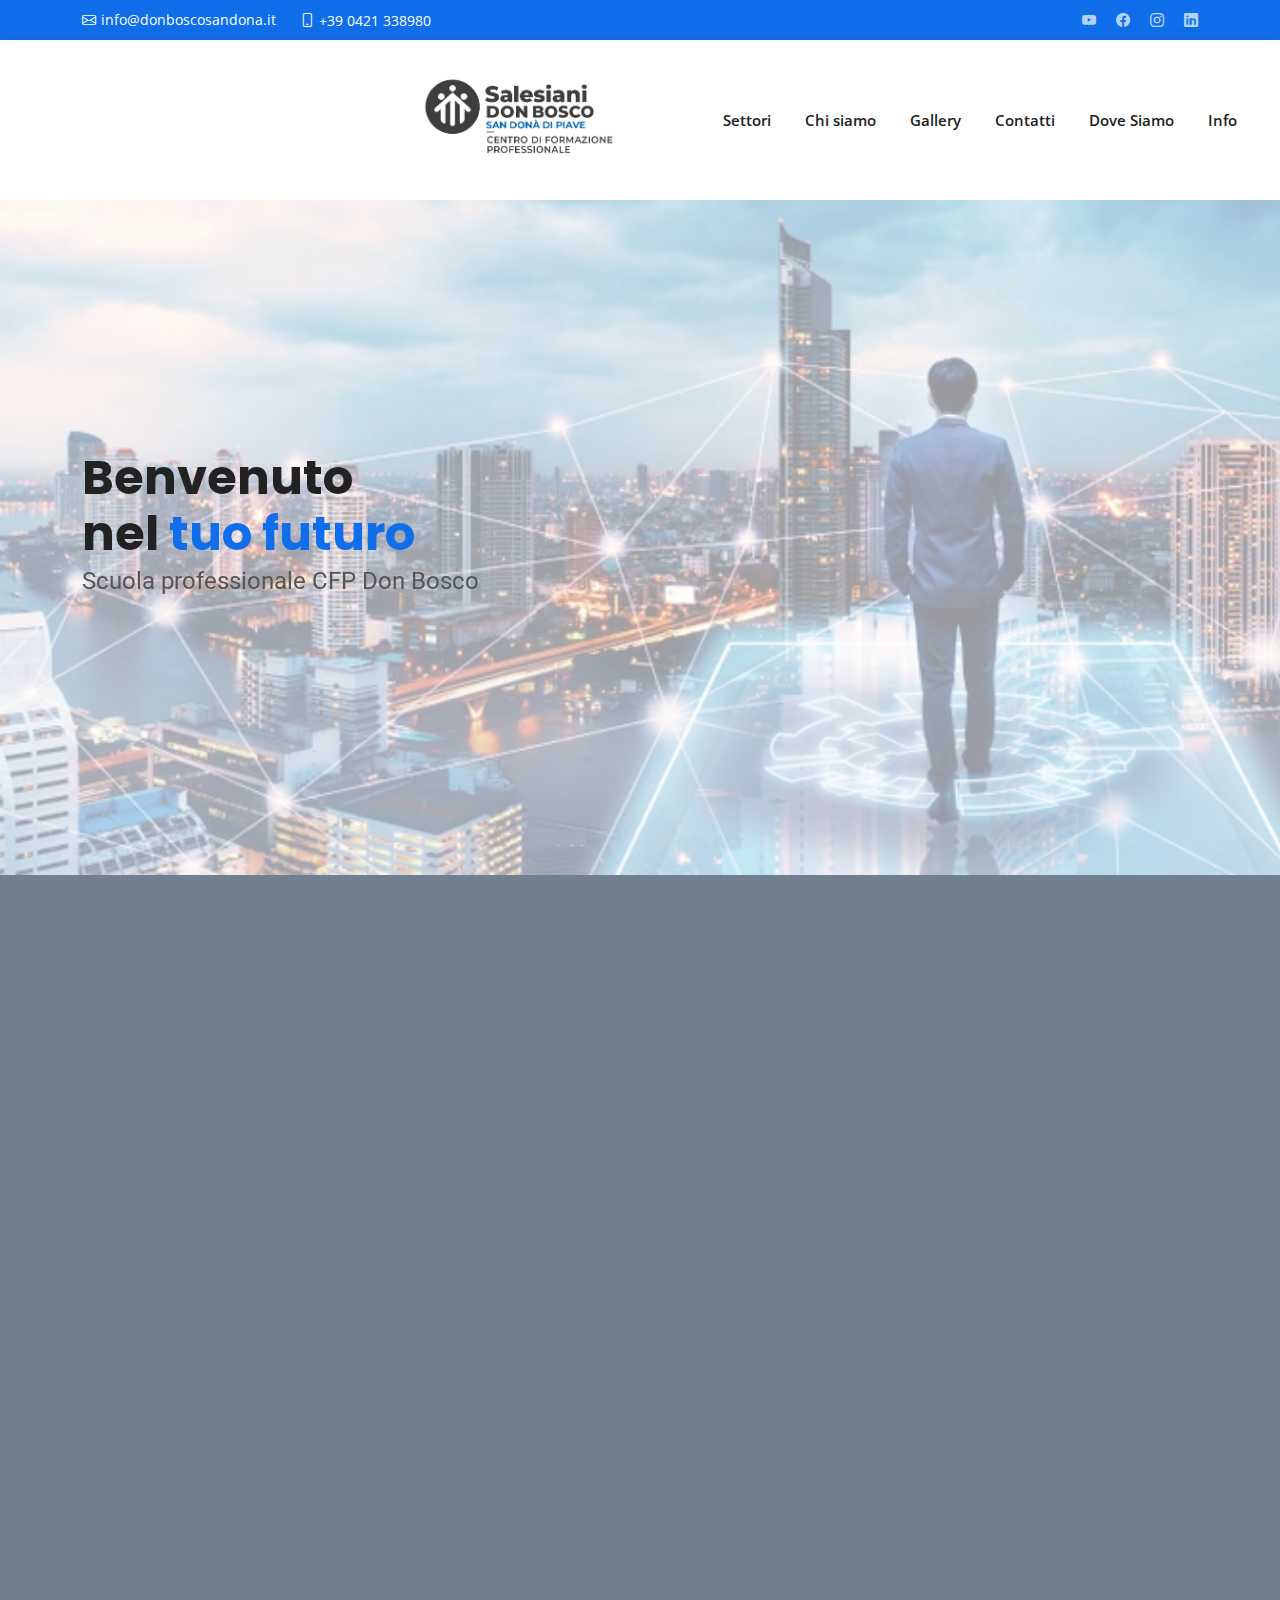
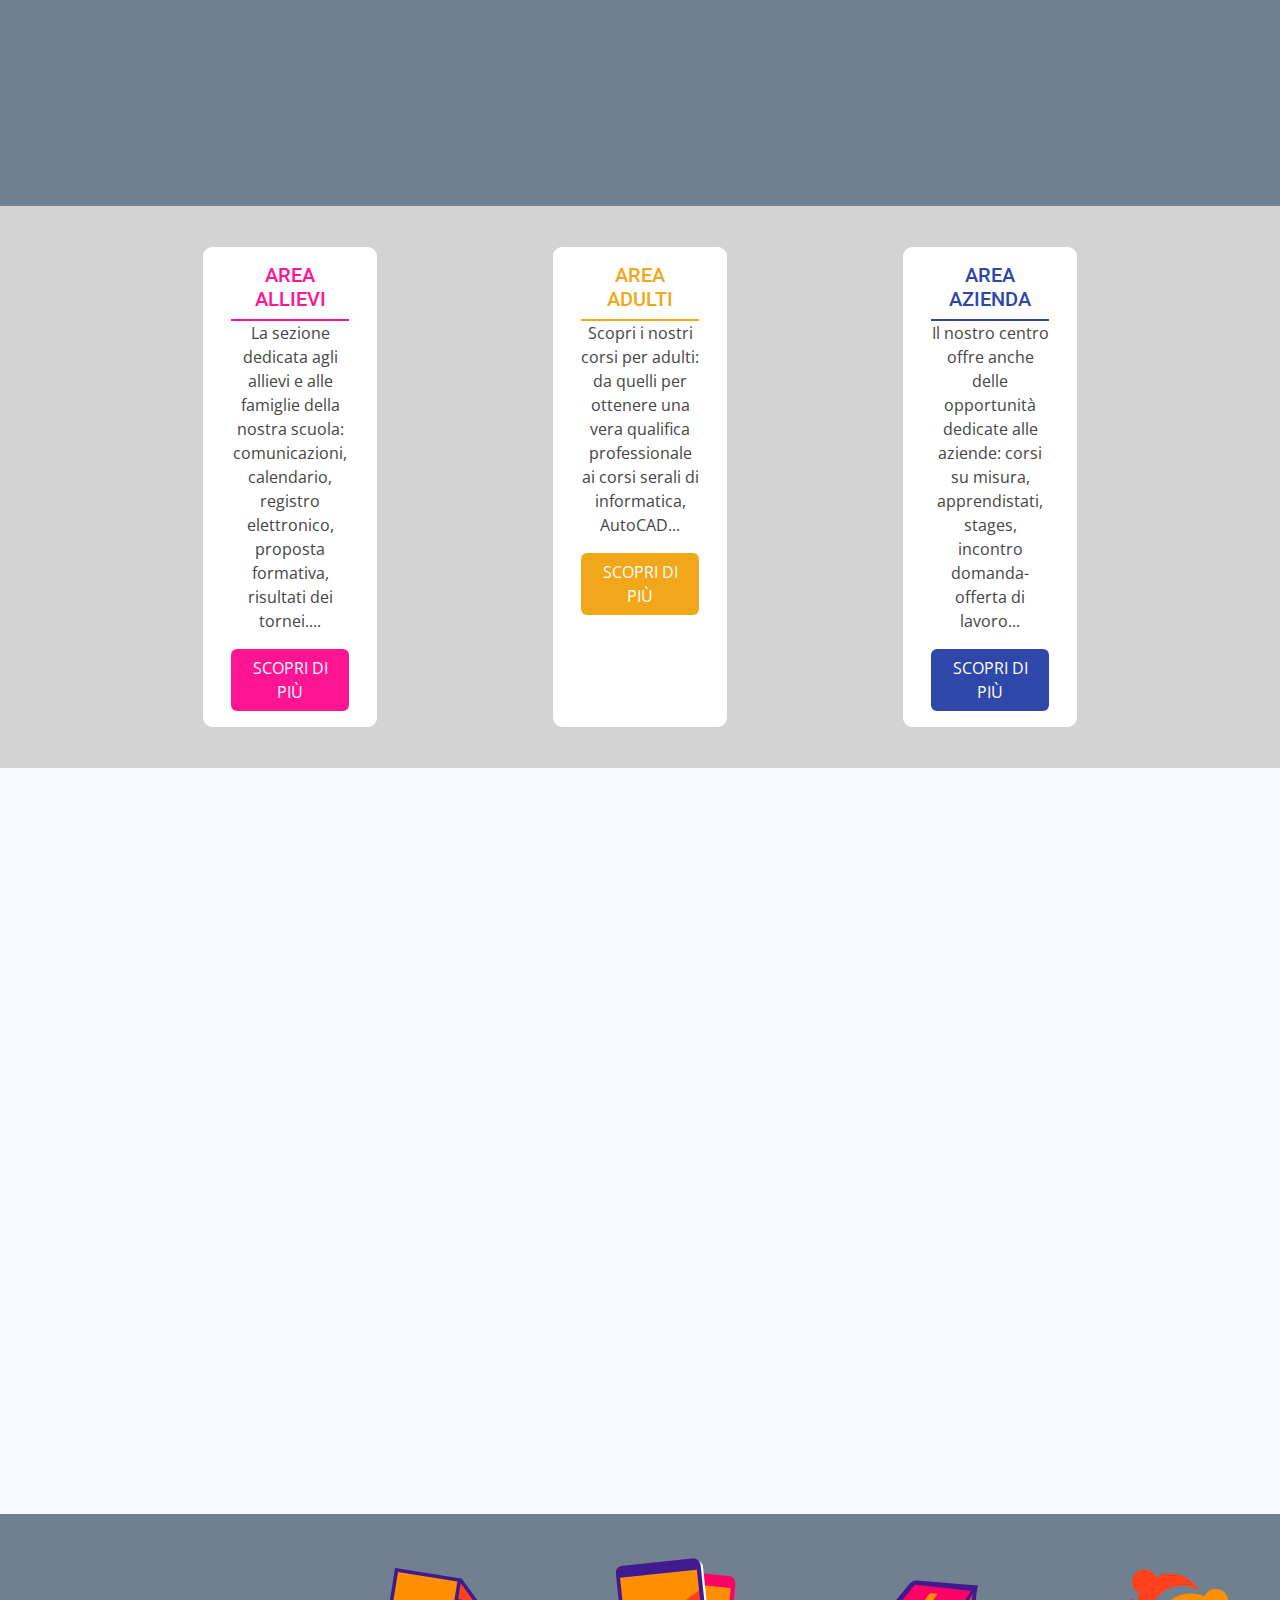
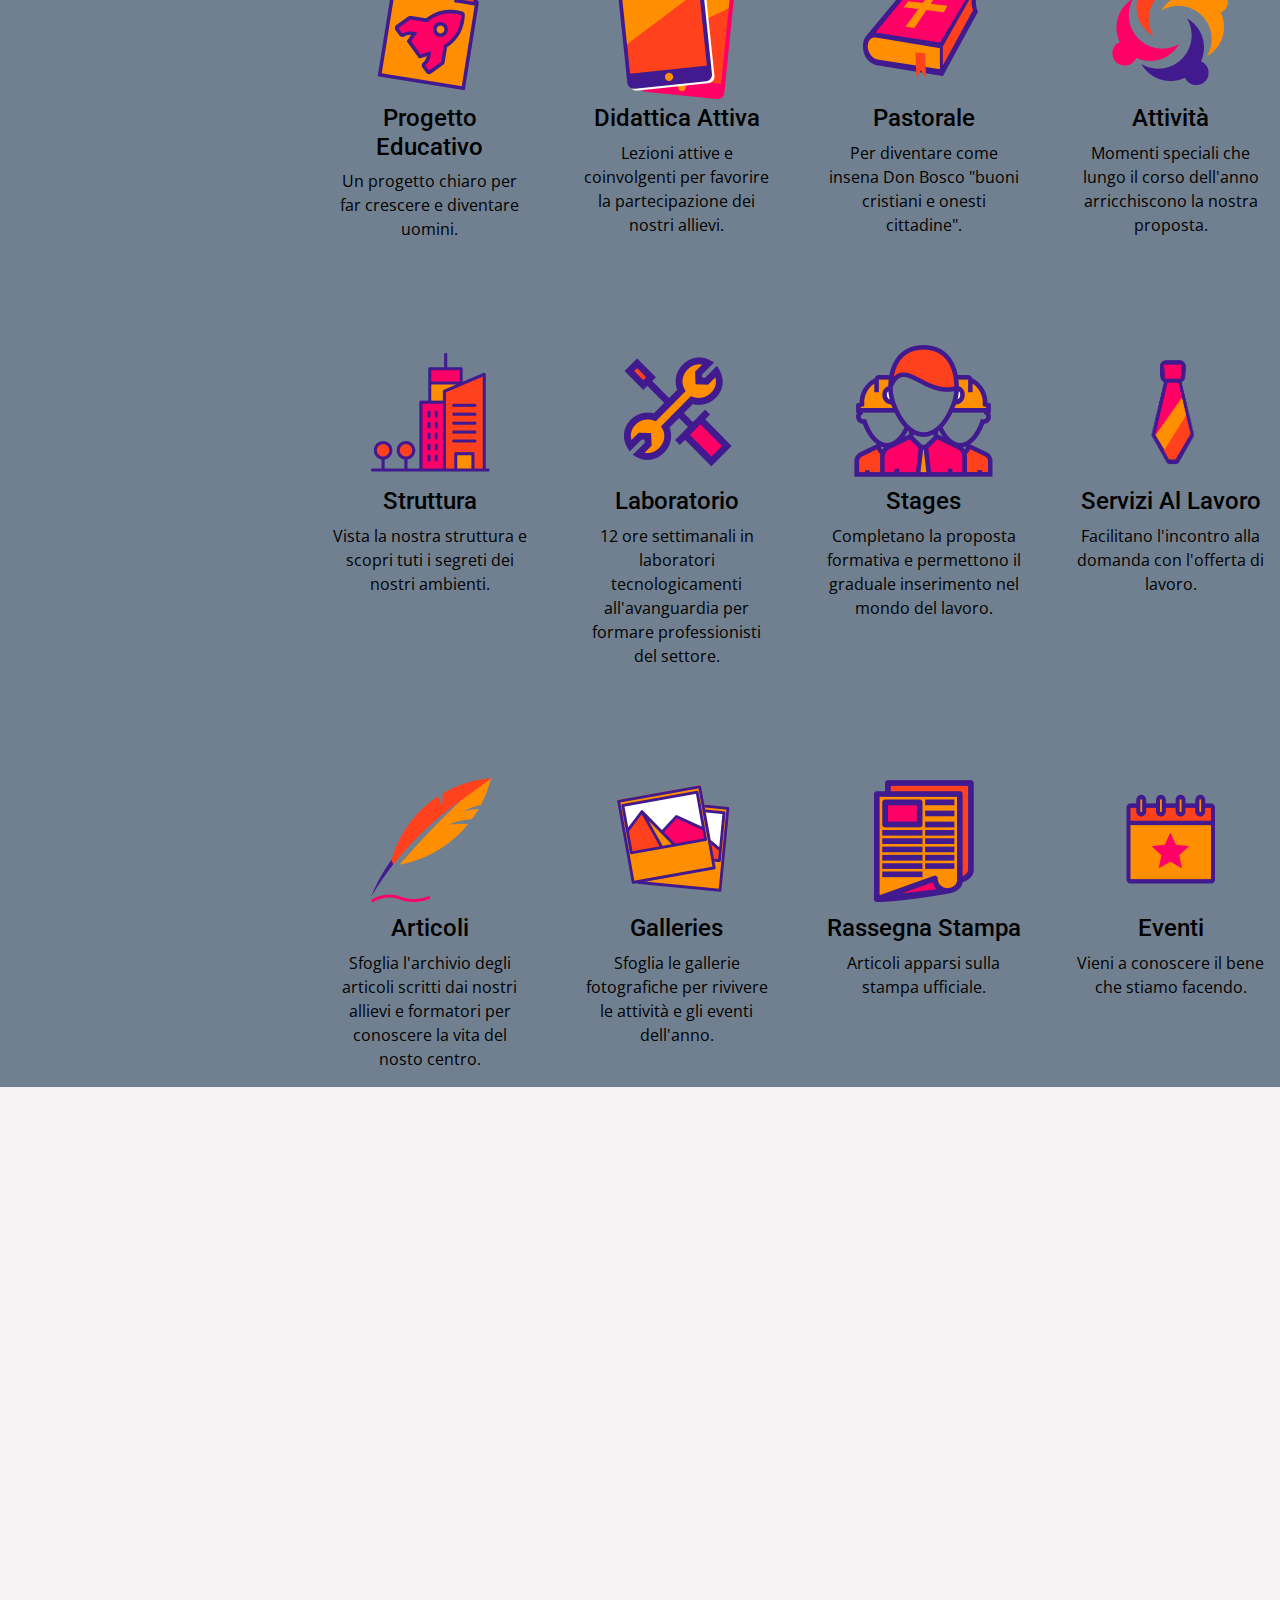
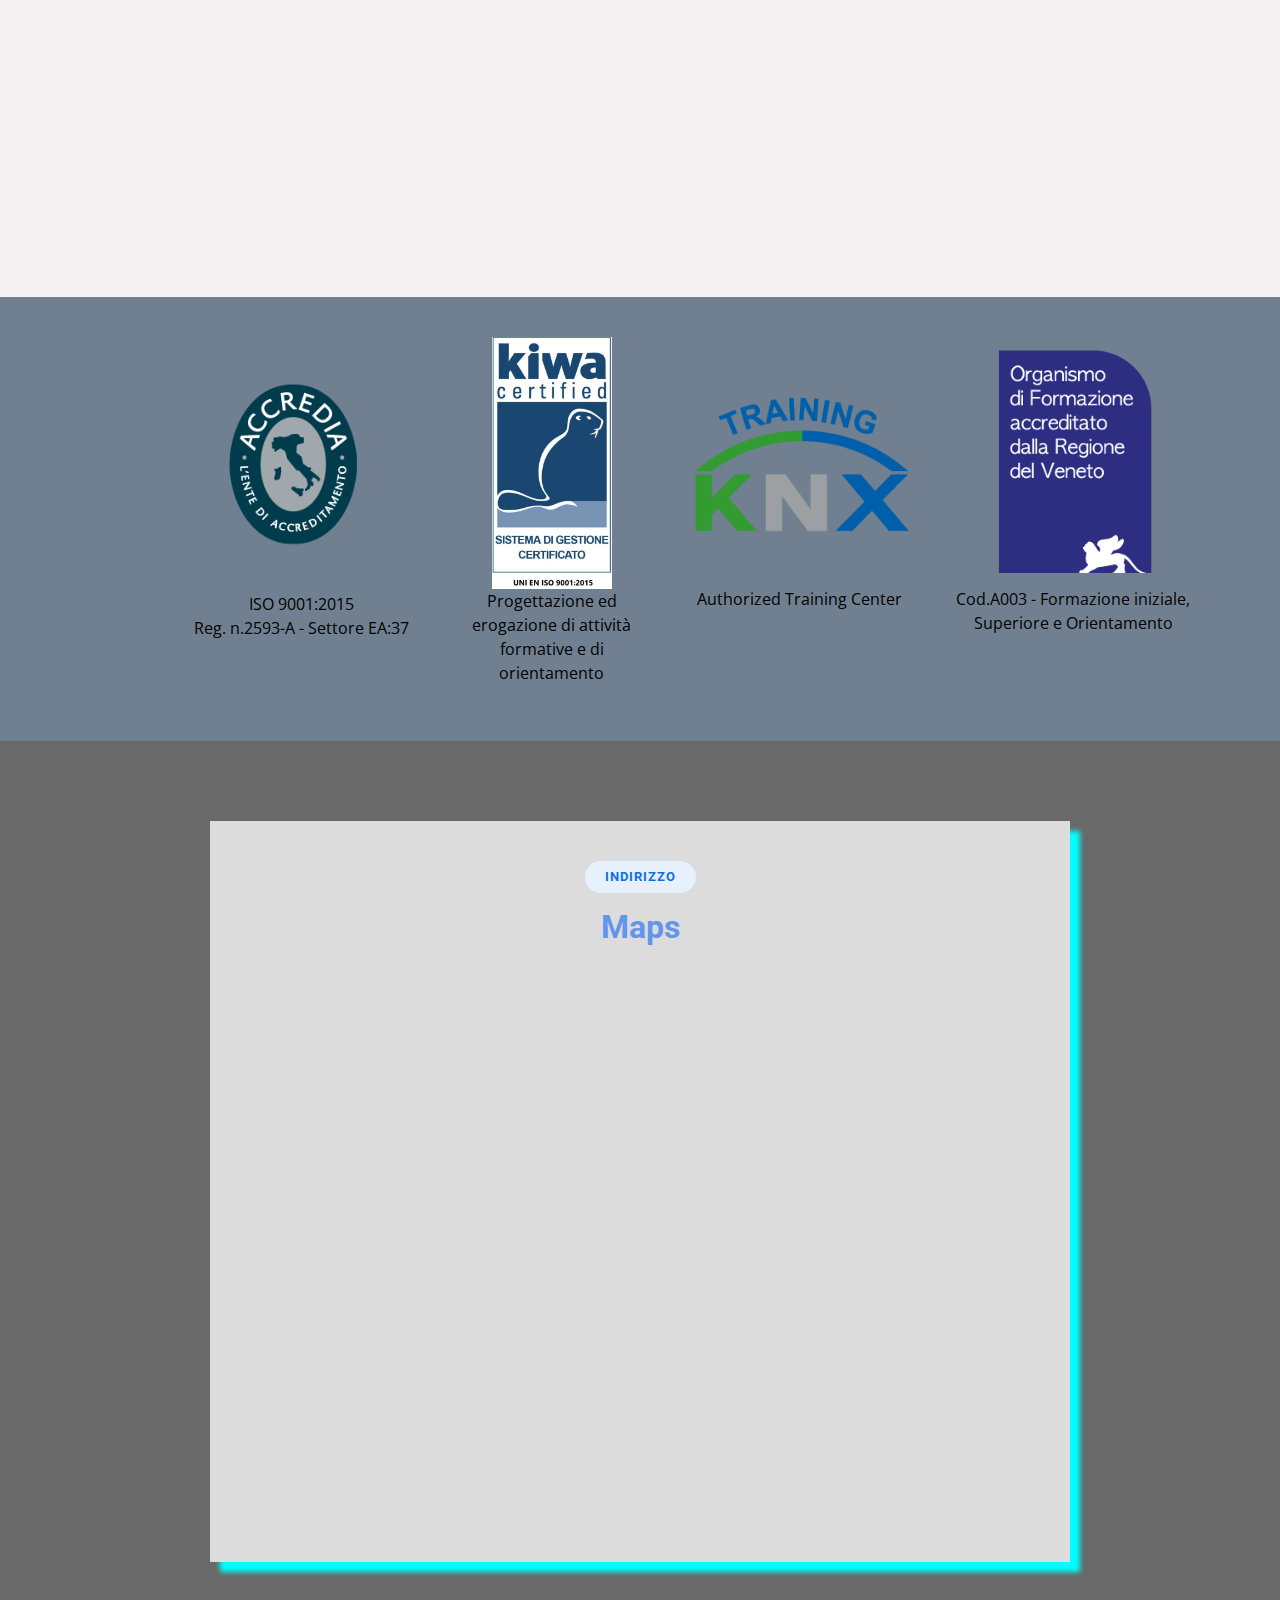
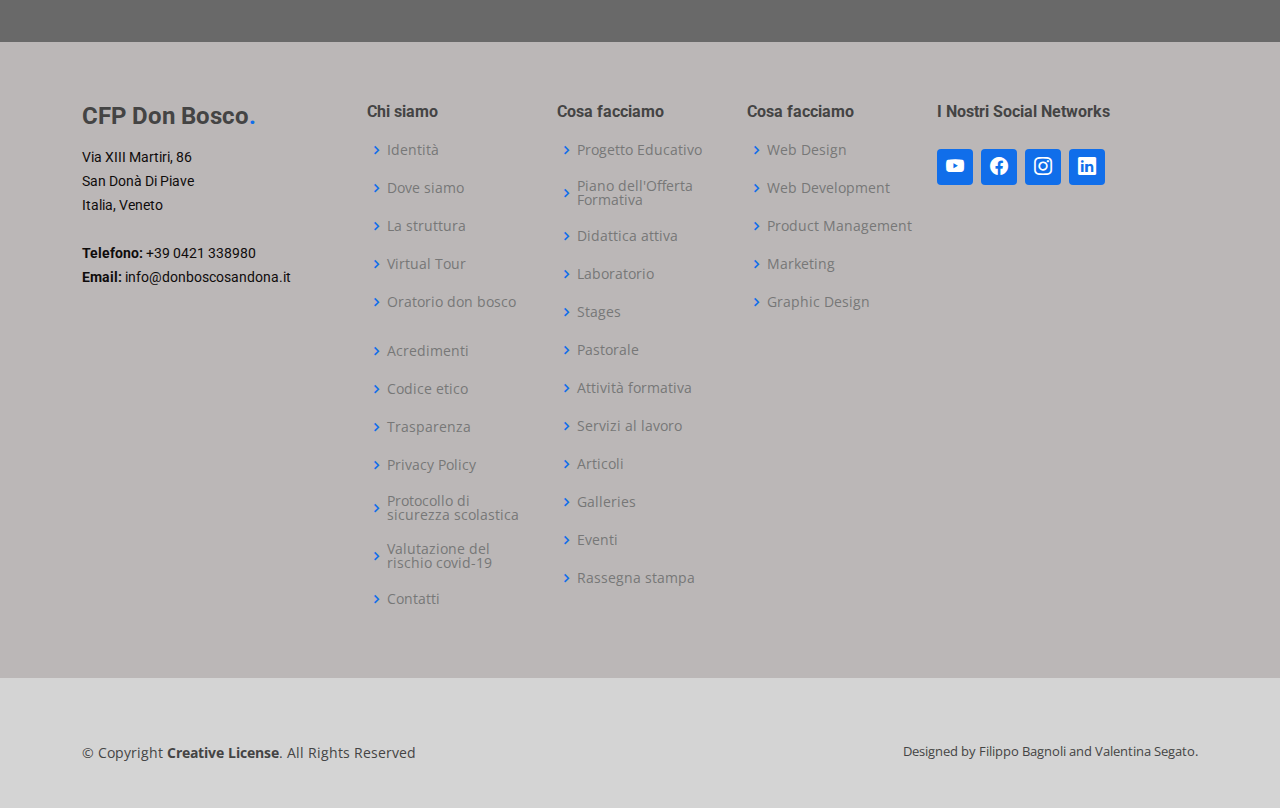
==== commit 772fa2c5: "aggiornato" ====
--- a/index.html
+++ b/index.html
@@ -104,6 +104,10 @@
 
 
 
+
+
+
+
   <!-- ======= Settori ======= -->
 
   <main id="main">
@@ -183,51 +187,102 @@
       </div>
     </section><!-- End Featured Services Section -->
 
+
+
+    <!-- ======= Certificazioni ======= -->
+    <div class="container-fluid" style="background-color:lightgray; padding: 40px; text-align: center;">
+
+      <div class="row">
+        <div class="col"></div>
+
+        <div class="card col" style="width: 18rem; border-radius: 10px;">
+          <div class="card-body">
+            <h5 class="card-title" style="color: deeppink; text-transform: uppercase;">area allievi</h5>
+            <div style="border: deeppink solid 1px;"></div>
+            <p class="card-text">La sezione dedicata agli allievi e alle famiglie della nostra scuola: comunicazioni,
+              calendario, registro elettronico, proposta formativa, risultati dei tornei....</p>
+              <a href="#" class="btn" style="text-transform: uppercase; background-color: deeppink; color: white;" >scopri di più</a>
+          </div>
+        </div>
+
+        <div class="col"></div>
+  
+        <div class="card col" style="width: 18rem; border-radius: 10px;">
+          <div class="card-body">
+            <h5 class="card-title" style="color: rgb(242, 166, 25); text-transform: uppercase;">area adulti</h5>
+            <div style="border: rgb(242, 166, 25) solid 1px;"></div>
+            <p class="card-text">Scopri i nostri corsi per adulti: da quelli per ottenere una vera qualifica professionale
+              ai corsi serali di informatica, AutoCAD...</p>
+              <a href="#" class="btn" style="text-transform: uppercase; background-color: rgb(242, 166, 25); color: white;" >scopri di più</a>
+          </div>
+        </div>
+
+        <div class="col"></div>
+  
+        <div class="card col" style="width: 18rem; border-radius: 10px;">
+          <div class="card-body">
+            <h5 class="card-title" style="color: rgb(46, 71, 169) ; text-transform: uppercase;">area azienda</h5>
+            <div style="border: rgb(46, 71, 169) solid 1px;"></div>
+            <p class="card-text">Il nostro centro offre anche delle opportunità dedicate alle aziende: corsi su misura,
+              apprendistati, stages, incontro domanda-offerta di lavoro...</p>
+              <a href="#" class="btn" style="text-transform: uppercase; background-color: rgb(46, 71, 169); color: white;" >scopri di più</a>
+          </div>
+        </div>
+        <div class="col"></div>
+      </div>
+    </div>
+
+
+
     <!-- ======= About Section ======= -->
     <section id="about" class="about section-bg">
       <div class="container" data-aos="fade-up">
 
         <div class="section-title">
-          <h2>About</h2>
-          <h3>Find Out More <span>About Us</span></h3>
-          <p>Ut possimus qui ut temporibus culpa velit eveniet modi omnis est adipisci expedita at voluptas atque vitae
-            autem.</p>
+          <h2>chi siamo</h2>
+          <h3>Scopri qualcosa di nuovo <span>su di noi</span></h3>
+          <h5>I nostri confort</h5>
         </div>
 
         <div class="row">
           <div class="col-lg-6" data-aos="fade-right" data-aos-delay="100">
-            <img src="assets/img/about.jpg" class="img-fluid" alt="">
+            <img src="img/scuola.jpg" class="img-fluid" alt="">
           </div>
           <div class="col-lg-6 pt-4 pt-lg-0 content d-flex flex-column justify-content-center" data-aos="fade-up"
             data-aos-delay="100">
-            <h3>Voluptatem dignissimos provident quasi corporis voluptates sit assumenda.</h3>
-            <p class="fst-italic">
-              Lorem ipsum dolor sit amet, consectetur adipiscing elit, sed do eiusmod tempor incididunt ut labore et
-              dolore
-              magna aliqua.
-            </p>
             <ul>
               <li>
                 <i class="bx bx-store-alt"></i>
                 <div>
-                  <h5>Ullamco laboris nisi ut aliquip consequat</h5>
-                  <p>Magni facilis facilis repellendus cum excepturi quaerat praesentium libre trade</p>
+                  <h5>Il confort del bar interno e della sala giochi</h5>
+                  <p>Permette a studenti e insegnanti di avere cibo e bevande a disposizione a ricreazione e a pranzo
+                  </p>
                 </div>
               </li>
               <li>
-                <i class="bx bx-images"></i>
+                <i class="bx bx-film"></i>
                 <div>
-                  <h5>Magnam soluta odio exercitationem reprehenderi</h5>
-                  <p>Quo totam dolorum at pariatur aut distinctio dolorum laudantium illo direna pasata redi</p>
+                  <h5>Teatro</h5>
+                  <p>Ci permette di mostrare agli studenti atti di vita con film e spettacoli</p>
+                </div>
+              </li>
+              <li>
+                <i class="bx bx-football"></i>
+                <div>
+                  <h5>Campi da gioco</h5>
+                  <p>Permettono agli studenti di giocare liberamente e fare una pausa per essere più efficienti nelle
+                    ore di lezione</p>
+                </div>
+              </li>
+              <li>
+                <i class="bx bx-church"></i>
+                <div>
+                  <h5>La chiesa</h5>
+                  <p>Come voluto da Don Bosco coinvolgiamo gli studenti nelle attività religiose</p>
                 </div>
               </li>
             </ul>
-            <p>
-              Ullamco laboris nisi ut aliquip ex ea commodo consequat. Duis aute irure dolor in reprehenderit in
-              voluptate
-              velit esse cillum dolore eu fugiat nulla pariatur. Excepteur sint occaecat cupidatat non proident, sunt in
-              culpa qui officia deserunt mollit anim id est laborum
-            </p>
+
           </div>
         </div>
 
@@ -237,44 +292,125 @@
 
 
 
-    <!-- ========= Settori ========= -->
-
-
-
-
-
-
-
-
-
-
-
-
-
-
-
-
-
-
-
-
-
-
-    <!-- ========= News ========= -->
-
-
-
-
-
-
-
-    <!-- ========= Gallery ========= -->
-
-
-
-
-
-    <!-- ========= Trasparenza ========= -->
+
+
+    <!-- ========= Attività ========= -->
+
+    <div class="container-fluid" style="padding-top: 40px;">
+      <div class="row">
+        <div class="col-3">
+
+        </div>
+
+        <div class="col" style="text-align: center; padding-right: 40px;">
+          <img src="img/progetto_educativo.png" alt="" width="150rem">
+          <h1 style="text-transform: capitalize; font-size: 24px; color: black;">progetto educativo</h1>
+          <p style="color: black;">Un progetto chiaro per far crescere e diventare uomini.</p>
+
+        </div>
+
+        <div class="col" style="text-align: center; padding-right: 40px;">
+          <img src="img/didattica_attiva.png" alt="" width="150rem">
+          <h1 style="text-transform: capitalize; font-size: 24px; color: black;">didattica attiva</h1>
+          <p style="color: black;">Lezioni attive e coinvolgenti per favorire la partecipazione dei nostri allievi.</p>
+        </div>
+
+        <div class="col" style="text-align: center; padding-right: 40px;">
+          <img src="img/pastorale.png" alt="" width="150rem">
+          <h1 style="text-transform: capitalize; font-size: 24px; color: black;">pastorale</h1>
+          <p style="color: black;">Per diventare come insena Don Bosco "buoni cristiani e onesti cittadine".</p>
+        </div>
+
+        <div class="col" style="text-align: center;">
+          <img src="img/attività.png" alt="" width="150rem">
+          <h1 style="text-transform: capitalize; font-size: 24px; color: black;">attività</h1>
+          <p style="color: black;">Momenti speciali che lungo il corso dell'anno arricchiscono la nostra proposta.</p>
+        </div>
+
+        <div class="col-3">
+
+        </div>
+
+
+      </div>
+
+      <div class="row" style="margin-top: 80px;">
+        <div class="col-3">
+
+        </div>
+
+        <div class="col" style="text-align: center; padding-right: 40px;">
+          <img src="img/struttura.png" alt="" width="150rem">
+          <h1 style="text-transform: capitalize; font-size: 24px; color: black;">struttura</h1>
+          <p style="color: black;">Vista la nostra struttura e scopri tuti i segreti dei nostri ambienti.</p>
+        </div>
+
+        <div class="col" style="text-align: center; padding-right: 40px;">
+          <img src="img/laboratorio.png" alt="" width="150rem">
+          <h1 style="text-transform: capitalize; font-size: 24px; color: black;">laboratorio</h1>
+          <p style="color: black;">12 ore settimanali in laboratori tecnologicamenti all'avanguardia per formare
+            professionisti del settore.</p>
+        </div>
+
+        <div class="col" style="text-align: center; padding-right: 40px;">
+          <img src="img/stages.png" alt="" width="150rem">
+          <h1 style="text-transform: capitalize; font-size: 24px; color: black;">stages</h1>
+          <p style="color: black;">Completano la proposta formativa e permettono il graduale inserimento nel mondo del
+            lavoro.</p>
+        </div>
+
+        <div class="col" style="text-align: center;">
+          <img src="img/servizi_lavoro.png" alt="" width="150rem">
+          <h1 style="text-transform: capitalize; font-size: 24px; color: black;">servizi al lavoro</h1>
+          <p style="color: black;">Facilitano l'incontro alla domanda con l'offerta di lavoro.</p>
+        </div>
+
+        <div class="col-3">
+
+        </div>
+
+
+      </div>
+
+      <div class="row" style="margin-top: 80px;">
+        <div class="col-3">
+
+        </div>
+
+        <div class="col" style="text-align: center; padding-right: 40px;">
+          <img src="img/articoli.png" alt="" width="150rem">
+          <h1 style="text-transform: capitalize; font-size: 24px; color: black;">articoli</h1>
+          <p style="color: black;">Sfoglia l'archivio degli articoli scritti dai nostri allievi e formatori per
+            conoscere la vita del nosto centro.</p>
+        </div>
+
+        <div class="col" style="text-align: center; padding-right: 40px;">
+          <img src="img/galleria.png" alt="" width="150rem">
+          <h1 style="text-transform: capitalize; font-size: 24px; color: black;">galleries</h1>
+          <p style="color: black;">Sfoglia le gallerie fotografiche per rivivere le attività e gli eventi dell'anno.</p>
+        </div>
+
+        <div class="col" style="text-align: center; padding-right: 40px;">
+          <img src="img/stampa.png" alt="" width="150rem">
+          <h1 style="text-transform: capitalize; font-size: 24px; color: black;">rassegna stampa</h1>
+          <p style="color: black;">Articoli apparsi sulla stampa ufficiale.</p>
+        </div>
+
+        <div class="col" style="text-align: center;">
+          <img src="img/eventi.png" alt="" width="150rem">
+          <h1 style="text-transform: capitalize; font-size: 24px; color: black;">eventi</h1>
+          <p style="color: black;">Vieni a conoscere il bene che stiamo facendo.</p>
+        </div>
+
+        <div class="col-3">
+
+        </div>
+
+
+      </div>
+
+    </div>
+
 
 
 
@@ -330,7 +466,8 @@
                 <input type="text" class="form-control" name="subject" id="subject" placeholder="Soggeto" required>
               </div>
               <div class="form-group">
-                <textarea class="form-control" name="message" rows="5" placeholder="Messaggio" style="overflow:auto;resize:none" required></textarea>
+                <textarea class="form-control" name="message" rows="5" placeholder="Messaggio"
+                  style="overflow:auto;resize:none" required></textarea>
               </div>
               <div class="my-3">
                 <div class="loading">Loading</div>
@@ -348,31 +485,72 @@
 
   </main><!-- End #main -->
 
+  <!-- ======= Certificazioni ======= -->
+
+  <div class="container">
+    <div class="row" style="padding-top: 40px; padding-bottom: 40px; margin-left: 80px; text-align: center;">
+
+      <div class="col">
+        <img src="img/acredia.png" alt="" width="255rem">
+        <p style=" color: black;">ISO 9001:2015 <br> Reg. n.2593-A - Settore EA:37</p>
+      </div>
+
+      <div class="col">
+        <img src="img/kiwa.png" alt="" width="120rem">
+        <p style=" color: black;">Progettazione ed erogazione di attività formative e di orientamento</p>
+      </div>
+
+      <div class="col">
+        <img src="img/knx.png" alt="" width="250rem">
+        <p style=" color: black;">Authorized Training Center</p>
+      </div>
+
+      <div class="col">
+        <img src="img/org.cer.reg.ven..png" alt="" width="250rem">
+        <p style=" color: black;">Cod.A003 - Formazione iniziale, Superiore e Orientamento</p>
+      </div>
+
+    </div>
+  </div>
+
+
+
+
+
+
+
+
 
 
 
   <!-- ======= Maps ======= -->
 
-
   <div class="container-fluid" id="dove" style="padding-bottom: 80px; padding-top: 80px; background-color: dimgrey;">
 
-    <div class="section-title">
-      <h2>Indirizzo</h2>
-      <h3><span style="color:cornflowerblue">Maps</span></h3>
-    </div>
-
-    <div class="row">
-      <div class="col-lg-4"></div>
-
-      <div class="col-lg-4 ">
-        <iframe class="mb-12 mb-lg-12"
-          src="https://www.google.com/maps/embed?pb=!1m18!1m12!1m3!1d853.7912162726827!2d12.572469170411376!3d45.629834665531845!2m3!1f0!2f0!3f0!3m2!1i1024!2i768!4f13.1!3m3!1m2!1s0x477956fe076b4157%3A0x29fb231d47465883!2sCnos%20Fap%20Don%20Bosco!5e0!3m2!1sit!2sit!4v1675286392825!5m2!1sit!2sit"
-          width="600" height="450" style="border:0;" allowfullscreen="" loading="lazy"
-          referrerpolicy="no-referrer-when-downgrade" frameborder="0" style="border:0; width: 100%; height: 384px;"
-          allowfullscreen></iframe>
-      </div>
-
-      <div class="col-4"></div>
+    <div class="container"
+      style="background-color:gainsboro; padding-top: 20px; width: 860px; padding-bottom: 10px; box-shadow: 10px 10px 5px aqua;">
+
+      <div style="padding: 20px;">
+        <div class="section-title">
+          <h2>Indirizzo</h2>
+          <h3><span style="color:cornflowerblue">Maps</span></h3>
+        </div>
+
+        <div class="row">
+          <div class="col-lg-6"></div>
+
+          <div class="col">
+            <iframe class="mb-12 mb-lg-12"
+              src="https://www.google.com/maps/embed?pb=!1m18!1m12!1m3!1d853.7912162726827!2d12.572469170411376!3d45.629834665531845!2m3!1f0!2f0!3f0!3m2!1i1024!2i768!4f13.1!3m3!1m2!1s0x477956fe076b4157%3A0x29fb231d47465883!2sCnos%20Fap%20Don%20Bosco!5e0!3m2!1sit!2sit!4v1675286392825!5m2!1sit!2sit"
+              width="800" height="550" style="border:0;" allowfullscreen="" loading="lazy"
+              referrerpolicy="no-referrer-when-downgrade" frameborder="0" style="border:0; width: 100%; height: 384px;"
+              allowfullscreen></iframe>
+          </div>
+
+          <div class="col-4"></div>
+        </div>
+
+      </div>
     </div>
   </div>
 
